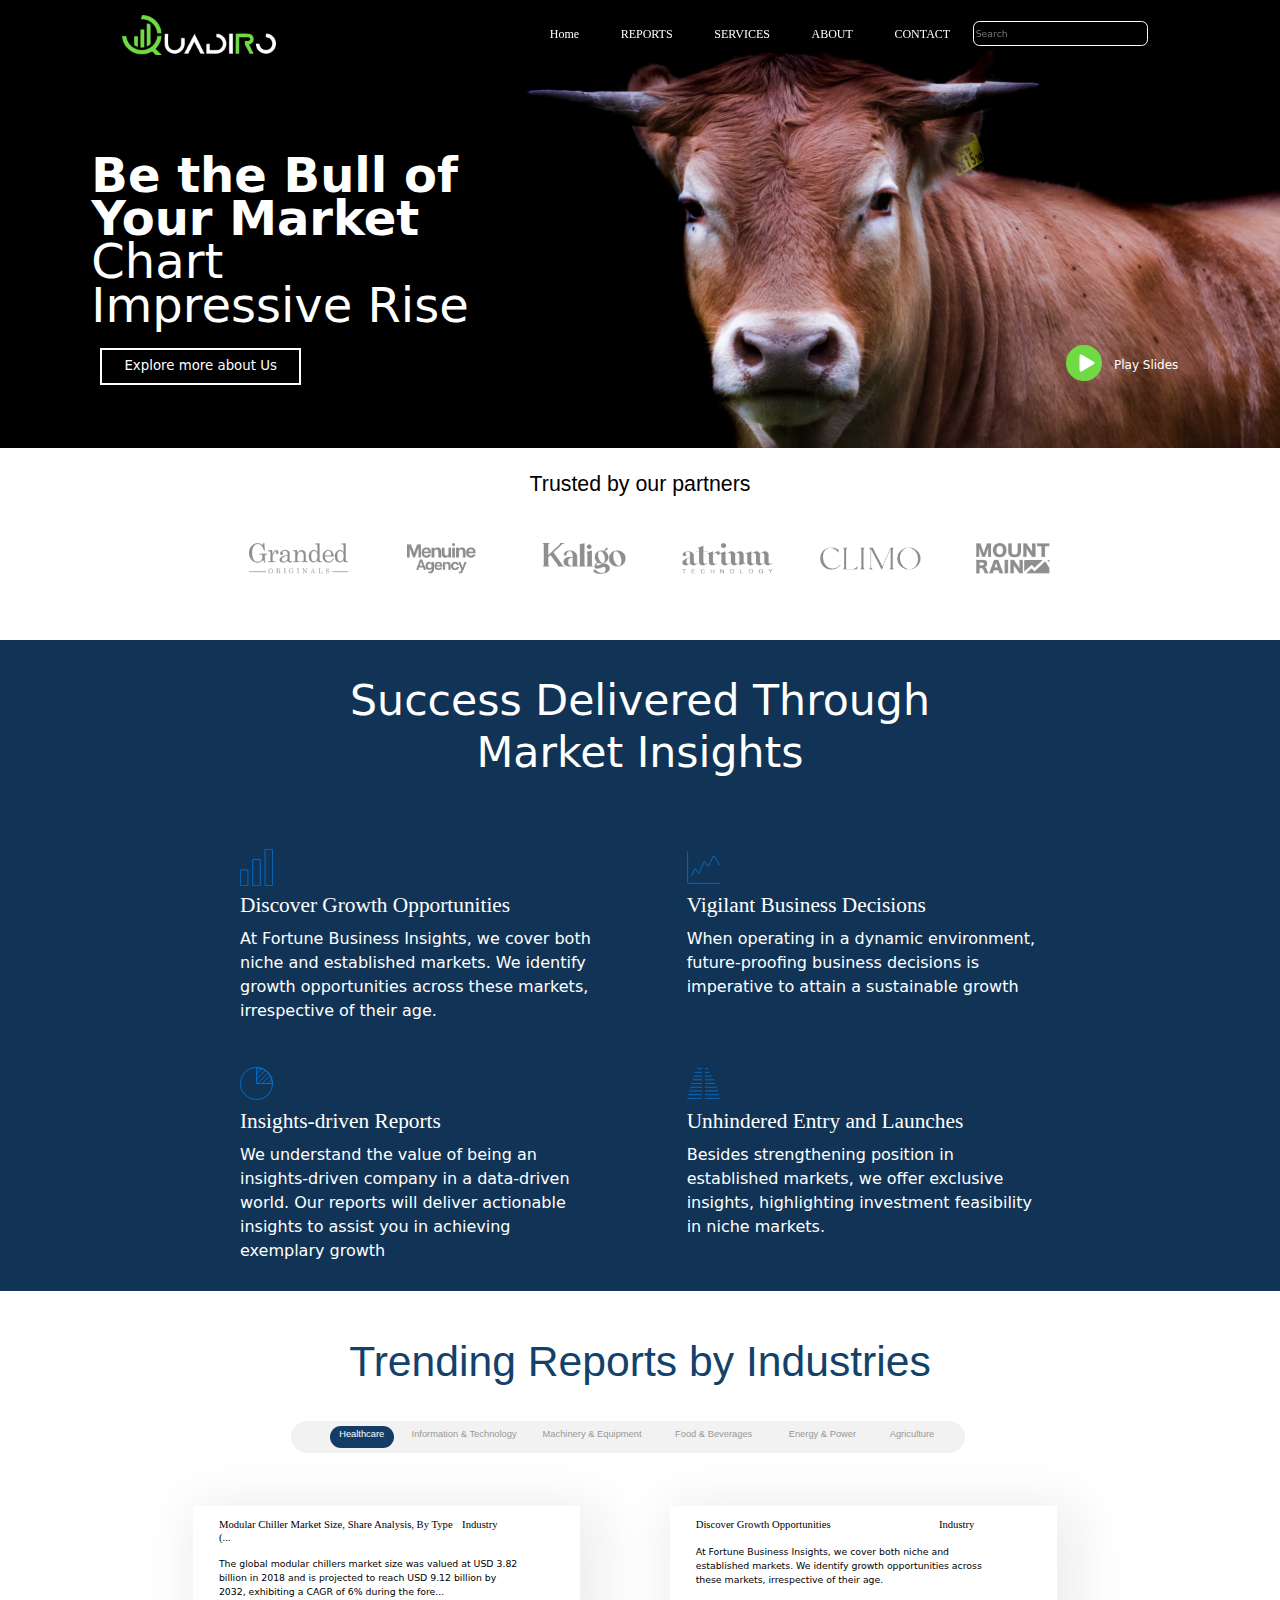
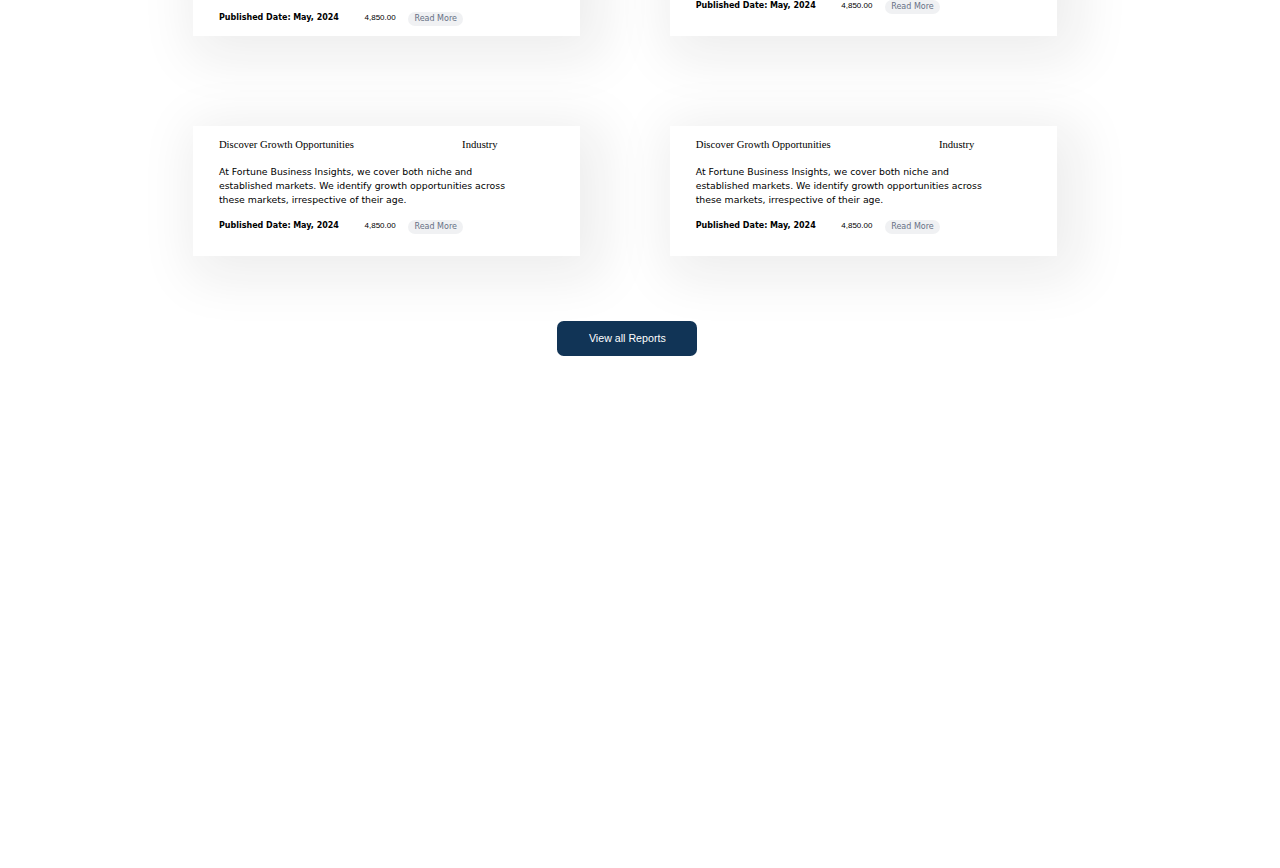
==== index.html @ 22efd499 "Add files via upload" ====
<!doctype html>
<html lang="en">
  <head>
    <meta charset="utf-8">
    <meta name="viewport" content="width=device-width, initial-scale=1">
    <title>Bootstrap demo</title>
    <link rel="stylesheet" href="./css/logo.css">
    <link rel="stylesheet" href="./css/Navigationbar.css">
    <link rel="stylesheet" href="./css/Button.css">
    <link rel="stylesheet" href="./css/Style.css">
    <link href="https://cdn.jsdelivr.net/npm/bootstrap@5.3.3/dist/css/bootstrap.min.css" rel="stylesheet" integrity="sha384-QWTKZyjpPEjISv5WaRU9OFeRpok6YctnYmDr5pNlyT2bRjXh0JMhjY6hW+ALEwIH" crossorigin="anonymous">

    <link href="https://cdn.jsdelivr.net/npm/bootstrap@5.3.3/dist/css/bootstrap.min.css" rel="stylesheet" integrity="sha384-QWTKZyjpPEjISv5WaRU9OFeRpok6YctnYmDr5pNlyT2bRjXh0JMhjY6hW+ALEwIH" crossorigin="anonymous">
  </head>
  <body >    
    <nav class="navbar navbar-expand-lg fixed-top ">
        <div class="container-fluid">
          <img src="./img/Quadiro1 1.png" alt="" class="brand">
          <button style="z-index: 100; color: white;"  class="navbar-toggler" type="button" data-bs-toggle="collapse" data-bs-target="#navbarSupportedContent" aria-controls="navbarSupportedContent" aria-expanded="false" aria-label="Toggle navigation">
            <svg xmlns="http://www.w3.org/2000/svg" width="30" height="30" fill="currentColor" class="bi bi-menu-button-wide-fill" viewBox="0 0 16 16">
              <path d="M1.5 0A1.5 1.5 0 0 0 0 1.5v2A1.5 1.5 0 0 0 1.5 5h13A1.5 1.5 0 0 0 16 3.5v-2A1.5 1.5 0 0 0 14.5 0zm1 2h3a.5.5 0 0 1 0 1h-3a.5.5 0 0 1 0-1m9.927.427A.25.25 0 0 1 12.604 2h.792a.25.25 0 0 1 .177.427l-.396.396a.25.25 0 0 1-.354 0zM0 8a2 2 0 0 1 2-2h12a2 2 0 0 1 2 2v5a2 2 0 0 1-2 2H2a2 2 0 0 1-2-2zm1 3v2a1 1 0 0 0 1 1h12a1 1 0 0 0 1-1v-2zm14-1V8a1 1 0 0 0-1-1H2a1 1 0 0 0-1 1v2zM2 8.5a.5.5 0 0 1 .5-.5h9a.5.5 0 0 1 0 1h-9a.5.5 0 0 1-.5-.5m0 4a.5.5 0 0 1 .5-.5h6a.5.5 0 0 1 0 1h-6a.5.5 0 0 1-.5-.5"/>
            </svg>
          </button>
          <div class="collapse navbar-collapse" id="navbarSupportedContent">
            <ul class="navbar-nav me-auto mb-2 mb-lg-0 text-menu">
              <li class="nav-item">
                <a class="nav-link active" style="color: rgb(255, 255, 255);" aria-current="page" href="#">Home</a>
              </li>
              <li class="nav-item">
                <a class="nav-link" style="color: rgb(255, 255, 255);" href="#">REPORTS</a>
              </li>
              
              <li class="nav-item dropdown">
                <a class="nav-link" style="color: rgb(255, 255, 255);" href="#">
                    SERVICES
                </a>

              </li>
                
              <li class="nav-item dropdown">
                <a class="nav-link" style="color: rgb(255, 255, 255);" href="#">
                    ABOUT
                </a>

              </li>
              <li class="nav-item dropdown">
                <a class="nav-link" style="color: rgb(255, 255, 255);" href="#">
                    CONTACT
                </a>

              </li>
            </ul>
            <form class="d-flex" role="search">
              <input class="serch"  type="search" placeholder="Search" aria-label="Search">
              <!-- <button class="btn btn-outline-success" type="submit">Search</button> -->
            </form>
          </div>
        </div>
      </nav>
<!-- ************************************************************************************************** -->
<div class="content">
    <div class="box-header-right">
        <div class="header-text-section">
            <b class="Bull"> Be the Bull of Your Market </b>
            Chart Impressive Rise
        </div>
        <button class="Explore">Explore more about Us</button>
    </div>
    <div class="box-header-center"></div>
    <div class="box-header-left">

        <div class="play-butt">
            <button id="video-click">
                <svg xmlns="http://www.w3.org/2000/svg" style="color: white;" width="30" height="30"
                    fill="currentColor" class="bi bi-play-fill" viewBox="0 0 16 16">
                    <path
                        d="m11.596 8.697-6.363 3.692c-.54.313-1.233-.066-1.233-.697V4.308c0-.63.692-1.01 1.233-.696l6.363 3.692a.802.802 0 0 1 0 1.393" />
                </svg>
            </button><a href="" class="Play">Play Slides</a>

        </div>
    </div>
</div>


    <!-- ************************************************************************* -->

    <div class="partners">
      <h2 id="Trusted"> Trusted by our partners</h2>

      <br>
      <div class="partners-logo">
          <div class="img-man"><img src="./img/logo1.png" class="img-log-brand" alt=""></div>
          <div class="img-man"><img src="./img/logo2.png" class="img-log-brand" alt=""></div>
          <div class="img-man"><img src="./img/logo3.png" class="img-log-brand" alt=""></div>
          <div class="img-man"><img src="./img/logo4.png" class="img-log-brand" alt=""></div>
          <div class="img-man"><img src="./img/logo5.png" class="img-log-brand" alt=""></div>
          <div class="img-man"><img src="./img/logo6.png" class="img-log-brand" alt=""></div>

      </div>
  </div>



    <!-- *************************************************************Success Delivered Through Market Insights****************************************** -->

    <div class="Insights-Delivered">
      <h1 class="textheader-Delivered">
          Success Delivered Through <br> Market Insights
      </h1>



      <div class="infogrid">
          <div>
              <img src="./img/Group_chart.svg" class="lo1" alt="">
              <h4 class="text-header-bio">Discover Growth Opportunities</h4>
              <p id="text-header-bio">
                  At Fortune Business Insights, we cover both niche and established markets. We identify growth
                  opportunities across these markets, irrespective of their age.
              </p>
          </div>
          <div>
              <div>
                  <img src="./img/Line Chart2.svg" class="lo1" alt="">
                  <h4 class="text-header-bio">Vigilant Business Decisions</h4>
                  <p id="text-header-bio">
                      When operating in a dynamic environment, future-proofing business decisions is imperative to
                      attain a sustainable growth</p>
              </div>
          </div>
          <div>
              <div>
                  <img src="./img/PieChart_22.svg" class="lo1" alt="">
                  <h4 class="text-header-bio">Insights-driven Reports</h4>
                  <p id="text-header-bio">
                      We understand the value of being an insights-driven company in a data-driven world. Our reports
                      will deliver actionable insights to assist you in achieving exemplary growth </p>
              </div>
          </div>
          <div>
              <div>
                  <img src="./img/Group33.svg" class="lo1" alt="">
                  <h4 class="text-header-bio">Unhindered Entry and Launches</h4>
                  <p id="text-header-bio">
                      Besides strengthening position in established markets, we offer exclusive insights, highlighting
                      investment feasibility in niche markets. </p>
              </div>
          </div>

      </div>
  </div>
  <!-- *************************************Trending Reports by Industries*********************************************************** -->
  
  <div class="Reports" >

      <div class="Reports-header">
        Trending Reports by Industries
      </div>

      <div class="Trending-Reports-option">
              <ul class="tr-re-ul">
                      <li class="tr-re-li"><div class="text-li">Healthcare</div></li>
                      <li class="tr-re-li"><div class="text-li1">Information & Technology</div></li>
                      <li class="tr-re-li"><div class="text-li3">Machinery & Equipment</div></li>
                      <li class="tr-re-li"><div class="text-li4">Food & Beverages</div></li>
                      <li class="tr-re-li"><div class="text-li5">Energy & Power</div></li>
                      <li class="tr-re-li"><div class="text-li6">Agriculture</div></li>
              </ul>
      </div>
 

    <!-- **************************************************************************************** -->
   
      <div class="Trending1">

        <!-- ************************************************* -->
          <div class="box-info-Trending">
            <div class="Trending">
              <div style="display: flex;">
                <h4 id="topic1">Discover Growth Opportunities</h4>
                <h4 id="Industry">Industry</h4>
              </div>
              <p id="text_bios">
                  At Fortune Business Insights, we cover both niche and established markets. We identify growth
                  opportunities across these markets, irrespective of their age.
              </p>
              <div style="color: black; display: flex;" class="text-doun">
                  <div class="Published">
                   <b> Published Date:</b > <b id="date"></b>
                  </div>
                  <div id="view">
                    4,850.00
                  </div>
                  <button class="redmore">Read More</button>
              </div>
              <div>
              </div>
              </div>
          </div>
          <!-- ***************************************************** -->
        
        <!-- ************************************************* -->
        <div class="box-info-Trending">
          <div class="Trending">
            <div style="display: flex;">
              <h4 id="topic1">Discover Growth Opportunities</h4>
              <h4 id="Industry">Industry</h4>
            </div>
            <p id="text_bios">
                At Fortune Business Insights, we cover both niche and established markets. We identify growth
                opportunities across these markets, irrespective of their age.
            </p>
            <div style="color: black; display: flex;" class="text-doun">
                <div class="Published">
                 <b> Published Date:</b > <b id="date2"></b>
                </div>
                <div id="view">
                  4,850.00
                </div>
                <button class="redmore">Read More</button>
            </div>
            <div>
            </div>
            </div>
        </div>
        <!-- ***************************************************** -->
     
        <!-- ************************************************* -->
        <div class="box-info-Trending">
          <div class="Trending">
            <div style="display: flex;">
              <h4 id="topic1">Discover Growth Opportunities</h4>
              <h4 id="Industry">Industry</h4>
            </div>
            <p id="text_bios">
                At Fortune Business Insights, we cover both niche and established markets. We identify growth
                opportunities across these markets, irrespective of their age.
            </p>
            <div style="color: black; display: flex;" class="text-doun">
                <div class="Published">
                 <b> Published Date:</b > <b id="date3"></b>
                </div>
                <div id="view">
                  4,850.00
                </div>
                <button class="redmore">Read More</button>
            </div>
            <div>
            </div>
            </div>
        </div>
        <!-- ***************************************************** -->
      
        <!-- ************************************************* -->
        <div class="box-info-Trending">
          <div class="Trending">
            <div style="display: flex;">
              <h4 id="topic1">Discover Growth Opportunities</h4>
              <h4 id="Industry">Industry</h4>
            </div>
            <p id="text_bios">
                At Fortune Business Insights, we cover both niche and established markets. We identify growth
                opportunities across these markets, irrespective of their age.
            </p>
            <div style="color: black; display: flex;" class="text-doun">
                <div class="Published">
                 <b> Published Date:</b > <b id="date4"></b>
                </div>
                <div id="view">
                  4,850.00
                </div>
                <button class="redmore">Read More</button>
            </div>
            <div>
            </div>
            </div>
        </div>

        <!-- ***************************************************** --> 
        <button id="view-reports" >View all Reports</button>    
  </div>

 
     <!-- *********************************************************************************************/ -->
  </div>
<!-- ***************************************************************************************** -->

<script src="./js/json.js"></script>
<script src="./js/Navbar.js"></script>
<script src="https://cdn.jsdelivr.net/npm/@popperjs/core@2.11.8/dist/umd/popper.min.js" integrity="sha384-I7E8VVD/ismYTF4hNIPjVp/Zjvgyol6VFvRkX/vR+Vc4jQkC+hVqc2pM8ODewa9r" crossorigin="anonymous"></script>
<script src="https://cdn.jsdelivr.net/npm/bootstrap@5.3.3/dist/js/bootstrap.min.js" integrity="sha384-0pUGZvbkm6XF6gxjEnlmuGrJXVbNuzT9qBBavbLwCsOGabYfZo0T0to5eqruptLy" crossorigin="anonymous"></script>
    <script src="https://cdn.jsdelivr.net/npm/bootstrap@5.3.3/dist/js/bootstrap.bundle.min.js" integrity="sha384-YvpcrYf0tY3lHB60NNkmXc5s9fDVZLESaAA55NDzOxhy9GkcIdslK1eN7N6jIeHz" crossorigin="anonymous"></script>
  </body>
</html>
---- css/logo.css ----
.brand {
    aspect-ratio: 3/2;
    width: 12.0313vw;
    height: 3.1250vw;
    position: absolute;
    left: 122px;
    top: 1.1458vw;
    object-fit: contain;
    /* mix-blend-mode: color-burn; */
    z-index: 100;
 }
---- css/Navigationbar.css ----
.navbar{
    /* background-color: red; */
    width: 100%;
    height: 5.2083vw;
    position: fixed;


    
}
.navbar.scrolled {
    background-color: #113456;
}

.text-menu{
    position: relative;
    /* left: 35vw; */
    left: 40.3854vw;
    display: grid;
}

.nav-item{
    margin: 1vw;
    position: relative;
    top: 0.0313vw;
    font-size: 0.9375vw;
  
}
.nav-item {
    font-family: 'Franklin Gothic Medium';
  
}
.serch{
    width: 13.6979vw;
    height:1.9792vw;
    background-color: transparent;
     color: white;
     border: 0.1vw solid;
    font-size: 0.7292vw;
    position: relative;
    right: 9.3750vw;
    border-radius: 0.5vw;
    display: grid;

    /* margin: vw; */
    /* background-color: transparent */
}


/* .form-control{
    background-color: ;
    font-size: 0.7292vw;
} */
---- css/Button.css ----
.Explore{
    width: 15.7292vw;
    height: 2.8646vw;
    position: absolute;
    font-size: 1.0417vw;
    border: 0.2vw solid;
    background-color: transparent;
    color: white;
    top: 27.1875vw;
    left: 7.8125vw;
}
.Explore:hover{
    background-color: white;
    color: black;
}


.play-butt{
    position: absolute;
    right: 7%;
    top: 26.9792vw;
    bottom: 6.042vw;
    display: flex;
}

#video-click{
    width: 2.813vw;
    height: 2.813vw;
    border: 0vw solid;
    background-color: #70DA44;
    border-radius: 100%;
}
.Play{
    width: 5.313vw;
    height: 2.0833vw;
    margin: 0.8vw;
    /* background-color: red; */
    text-align: center;
    text-decoration: none;
    color: white;
    font-size: 0.938vw;
}

#view-reports{
    width: 10.9375vw;
    height: 2.7604vw;
    font-size: 0.8333vw;
    border: 0vw solid;
    color: white;
    background-color: #113456;
    position: relative;
    left: 28.4375vw;
    bottom: 2vw;
    border-radius: 0.5208vw;
    font-family: 'Franklin Gothic Medium', 'Arial Narrow', Arial, sans-serif;
}
---- css/Style.css ----
@import url("./Navigationbar.css");


body {
    font-family: Arial, sans-serif;
    overflow-x: hidden;
}


        /* Content for demonstration */
        .content {
            display: flex;
            width: 100%;
            height: 35vw;
            /* background-color: black; */
            gap: 0px;
            
            /* background-size: auto; */
            padding: 1.3021vw;
            opacity: 0px;
            background-image: url("../img/closeup-of-a-bull-staring-into-the-camera-with-a-d-2023-11-27-05-26-00-utc\ 1.png");
            /* background-size: 100%; */
            background-size: 100% 35vw;
            /* background-position-y: 5%; */
            background-repeat: no-repeat;
        }

      
.box-header-right{
    background-color: transparent;
    /* background-color: red; */
    width: 110%;
    height: auto;
}
.box-header-center{
    background-color: transparent;
    width: 100%;
    height: auto;
}
.box-header-left{
    /* display: flex; */
    /* background-color: rgb(82, 23, 23); */
    background-color: transparent;
    width: 100%;
    height: auto;
}
div.header-text-section{
    font-size: 3.75vw;
    /* background-color: red; */
    width: 31.2500vw;
    height: 15vw;
    color: white;
    position: relative;
    top: 10.7292vw;
    left: 5.8333vw;
    line-height: 90%;
    text-align: left;
    /* bottom: 178px; */
}

.partners{
    /* background-color: rgb(255, 229, 142); */
    width: 100%;
    height: 15vw;
    
}

#Trusted{
    font-family: 'Franklin Gothic Medium', 'Arial Narrow', Arial, sans-serif;
    color: black;
    position: relative;
    /* left:700px; */
    width: 100%;
    /* background-color: red; */
    text-align: center;
    top: 1.8750vw;
    font-size: 1.6667vw;
}


.partners-logo {
    display: grid;
    grid-template-columns: repeat(auto-fill,
      minmax(10.4167vw, 1fr));
    grid-gap: 0.5208vw;
    /* background-color: red; */
    position: relative;
    top: 1.6667vw;
    left: 18.1042vw;
    
}

.partners-logo>div {
    font-size: 1.0417vw;
    padding: 1rem;
  /* position: relative; */
 

}

.img-log-brand{
    /* background-color: red; */
    width: 7.9167vw;
    height: 2.3917vw;
    aspect-ratio: 3/2;
    object-fit: contain;
  
}


/* *****************Insights-Delivered*******************************/ 

.Insights-Delivered{
    background-color: #113456;
    width: 100%;
    height: 50.8333vw;
}


.textheader-Delivered{
    color: white;
    /* background-color: red; */
    width: 100%;
    font-size: 3.3333vw;
    text-align: center;
    position: relative;
    top: 2.7604vw;
    /* left: 356px; */
}

.infogrid {
    display: grid;
    /* grid-template-columns: repeat(2,1fr); */
    grid-template-columns: auto  auto;
    /* gap: 1; */
    width: 2.6042vw;
    grid-gap: 1.0417vw;
    margin: 9.3750vw;
    position: relative;
    bottom: 1.0417vw;
    left: 9.3750vw;
    text-align: left;
    /* background-color: red; */
    
}

.infogrid>div {
    font-size: 1.0417vw;
    /* padding: 15rem; */
    width: 33.8542vw;
    height: 15.8333vw;
    color: rgb(255, 255, 255);
    /* text-align: center; */
    /* background: red; */
}
.lo1{
    position: relative;
    left: 0;
    width: 2.6042vw;
    height: 2.9167vw;
    aspect-ratio: 3/2;
    object-fit: contain;
}

.text-header-bio{

    margin-top: 0.5208vw;
     font-family: Arial black; 
     font-size: 1.6667vw;
}
#text-header-bio{
    /* background-color: red; */
    width: 28.1250vw;
    font-size: 1.25vw;
}

.Reports{
    /* background-color: #70DA44; */
    width: 100%;
    height: 91.9792vw;
}
.Reports-header{
    /* background-color: red; */
    position: relative;
    top: 2.9688vw;
    /* font-family: Arial black; */
    font-family: 'Franklin Gothic Medium', 'Arial Narrow', Arial, sans-serif;
    width: 100%;
    height: 4.9479vw;
    font-size: 3.3333vw;
    text-align: center;
    color: #13416A;
}



.Trending-Reports-option{
    background-color: #F2F2F2;
    width: 52.6042vw;
    height: 2.5vw;
    position: relative;
    left: 22.7604vw;
    top: 5.2083vw;
    border-radius: 16px;
}

.tr-re-ul{
    display: flex;
    /* margin: 0.1vw; */
}
.tr-re-li{
    display: flex;
    margin: 0.5vw;
    /* width: 5vw; */
    position: relative;
    top: 0.2vw;
    /* right: 1vw; */
   
    color: white;
}



/* *********************** */
.text-li{
    /* background-color: red; */
    /* padding: 0vw; */
    /* width: 9vw; */
    background-color: #153C66;
    padding: 0.2vw;
    width: 5vw;
    position: relative;
    bottom: 0.3vw;
    font-size: 0.7292vw;
    border-radius: 1vw;
    height: 1.7188vw;
    font-family: 'Franklin Gothic Medium', 'Arial Narrow', Arial, sans-serif ;
    text-align: center;
    cursor: pointer;
   
    /* margin: 0.1vw; */
}
.text-li1{
    /* background-color: red; */
    /* padding: 0vw; */
    /* width: 9vw; */
    /* background-color: #153C66; */
    padding: 0.2vw;
    width: 9vw;
    position: relative;
    bottom: 0.3vw;
    border-radius: 1vw;
    height: 1.7188vw;
    text-align: center;
    cursor: pointer;
    color: #9A9898;
    /* margin: 0.1vw; */
    font-size: 0.7292vw;
    font-family: 'Franklin Gothic Medium', 'Arial Narrow', Arial, sans-serif ;
}

.text-li1:hover{
    background-color: #153C66;
    color: white;
}

.text-li2:hover{
    background-color: #153C66;
    color: white;
}
.text-li3:hover{
    background-color: #153C66;
    color: white;
}
.text-li4:hover{
    background-color: #153C66;
    color: white;
}

.text-li5:hover{
    background-color: #153C66;
    color: white;
}

.text-li6:hover{
    background-color: #153C66;
    color: white;
}


.text-li2{
    /* background-color: red; */
    /* padding: 0vw; */
    /* width: 9vw; */
    /* background-color: blue; */
    padding: 0.2vw;
    width: 9vw;
    position: relative;
    bottom: 0.3vw;
    border-radius: 1vw;
    height: 1.7188vw;
    text-align: center;
    cursor: pointer;
    /* margin: 0.1vw; */
    color: #9A9898;
    font-size: 0.7292vw;
    font-family: 'Franklin Gothic Medium', 'Arial Narrow', Arial, sans-serif ;
}
.text-li3{
    /* background-color: red; */
    /* padding: 0vw; */
    /* width: 9vw; */
    /* background-color: blue; */
    padding: 0.2vw;
    width: 9vw;
    position: relative;
    bottom: 0.3vw;
    border-radius: 1vw;
    height: 1.7188vw;
    text-align: center;
    cursor: pointer;
    /* margin: 0.1vw; */
    font-size: 0.7292vw;
    font-family: 'Franklin Gothic Medium', 'Arial Narrow', Arial, sans-serif ;
    color: #9A9898;
}
.text-li4{
    /* background-color: red; */
    /* padding: 0vw; */
    /* width: 9vw; */
    /* background-color: blue; */
    padding: 0.2vw;
    width: 8vw;
    position: relative;
    bottom: 0.3vw;
    border-radius: 1vw;
    height: 1.7188vw;
    text-align: center;
    cursor: pointer;
    /* margin: 0.1vw; */
    color: #9A9898;
    font-size: 0.7292vw;
    font-family: 'Franklin Gothic Medium', 'Arial Narrow', Arial, sans-serif ;
}
.text-li5{
    /* background-color: red; */
    /* padding: 0vw; */
    /* width: 9vw; */
    /* background-color: blue; */
    padding: 0.2vw;
    width: 7vw;
    position: relative;
    bottom: 0.3vw;
    border-radius: 1vw;
    height: 1.7188vw;
    text-align: center;
    cursor: pointer;
    /* margin: 0.1vw; */
    color: #9A9898;
    font-size: 0.7292vw;
    font-family: 'Franklin Gothic Medium', 'Arial Narrow', Arial, sans-serif ;
}
.text-li6{
    /* background-color: red; */
    /* padding: 0vw; */
    /* width: 9vw; */
    /* background-color: blue; */
    padding: 0.2vw;
    width: 5vw;
    position: relative;
    bottom: 0.3vw;
    border-radius: 1vw;
    height: 1.7188vw;
    text-align: center;
    color: #9A9898;
    cursor: pointer;
    font-size: 0.7292vw;
    /* margin: 0.1vw; */
    font-family: 'Franklin Gothic Medium', 'Arial Narrow', Arial, sans-serif ;
}


/* ************************************************************************************** */

#topic1{
    color: black;
    font-size: 0.8333vw;
    /* background-color: blue; */
    width: 19vw;
    font-family: Arial black;
}
#Industry{
    color: black;
    font-size: 0.8333vw;
    font-family: Arial black;
}

#text_bios{
    color: black;
    width: 23.7500vw;
    height:3.4375vw;
    font-size: 0.7292vw;
    position: relative;
    top: 0.4vw;
}
#view ,.Published{
    font-size: 0.6250vw;
}

#view{
    position: relative;
    font-family: 'Franklin Gothic Medium', 'Arial Narrow', Arial, sans-serif;
    left: 2vw;
}
.redmore{
    font-size: 0.6250vw;
    color: #667085;
    background-color: #F0F1F3;
    border: 0vw solid;
    border-radius: 0.7813vw;
    position: relative;
    left: 3vw;
}
.box-info-Trending{
    background-color: #FFFFFF;
    /* background-color: red; */
    width: 30.2083vw;
    height: 10.1563vw;
    /* width: 5vw; */
    box-shadow: 10px 10px 50px 12px #19191914;
}


.Trending1 {
    display: grid;
    /* grid-template-columns: repeat(2,1fr); */
    grid-template-columns: auto auto;
    /* gap: 1; */
    width: 2.6042vw;
    grid-gap: 7.0417vw;
    margin: 9.3750vw;
    position: relative;
    bottom: 1.0417vw;
    top: 0vw;
    left: 5.7292vw;
    text-align: left;
    /* background-color: red; */
    
}
.Trending{
    margin: 1vw;
    position: relative;
    left: 1vw;
}



   /* *************************************************************** */
@media only screen and (max-width: 980px) {

    .Bull{
        color: rgb(47, 210, 47);
    }
    .navbar{
        background-color: transparent;
        width: 100%;
        height:20.2083vw;
        position: fixed;
    
    }
    
        /* Content for demonstration */
        .content {
            display: flex;
            width: 100%;
            height: 120vw;
            background-color: black;
            gap: 0px;
            
            /* background-size: auto; */
            padding: 1.3021vw;
            opacity: 0px;
            background-image: none;
            /* background-size: 100%; */
            background-size: 100% 35vw;
            /* background-position-y: 5%; */
            background-repeat: no-repeat;
        }
        .navbar-toggler{
            position: relative;
            left: 75vw;
            top: 1vw;
            background-color: wheat;
            color: wheat;
            
        }
        




        .play-butt{
            position: absolute;
            right: 6vw;
            top: 78.9792vw;
            bottom: 6.042vw;
            display: flex;
        }
        
        #video-click{
            width: 8.813vw;
            height: 8.813vw;
            border: 0vw solid;
            background-color: #70DA44;
            border-radius: 100%;
        }
        .Play{
            width: 20.313vw;
            height: 2.0833vw;
            margin: 0.8vw;
            /* background-color: red; */
            text-align: center;
            text-decoration: none;
            color: white;
            font-size: 3.938vw;
        }


 .brand {
    aspect-ratio: 3/2;
    width: 60.0313vw;
    height: 10.1250vw;
    position: absolute;
    left: 3vw;
    top: 3.1458vw;
    object-fit: contain;
    /* mix-blend-mode: color-burn; */
    z-index: 100;
   }

   


   .Explore{
    width: 50.7292vw;
    height: 10.8646vw;
    position: absolute;
    font-size: 4.0417vw;
    border: 0.2vw solid;
    background-color: transparent;
    color: white;
    top: 78.1875vw;
    left: 10.8125vw;
}
.Explore:hover{
    background-color: white;
    color: black;
}


   .box-header-right{
    background-color: transparent;
    /* background-color: red; */
    width: 110%;
    height: auto;
}
.box-header-center{
    background-color: transparent;
    width: 100%;
    height: auto;
}
.box-header-left{
    /* display: flex; */
    /* background-color: rgb(82, 23, 23); */
    background-color: transparent;
    width: 100%;
    height: auto;
}
div.header-text-section{
    font-size: 8.75vw;
    /* background-color: red; */
    width: 80.2500vw;
    height: 15vw;
    color: white;
    position: relative;
    top: 40.7292vw;
    left: 8.8333vw;
    line-height: 90%;
    text-align: left;
    /* bottom: 178px; */
}

.partners{
    /* background-color: rgb(255, 229, 142); */
    width: 100%;
    height: 100vw;
    
}

#Trusted{
    font-family: 'Franklin Gothic Medium', 'Arial Narrow', Arial, sans-serif;
    color: black;
    position: relative;
    /* left:700px; */
    width: 100%;
    /* background-color: red; */
    text-align: center;
    top: 1.8750vw;
    font-size: 7.6667vw;
}


.partners-logo {
    display: grid;
    width: 2vw;
    grid-template-columns: auto auto;
    grid-gap: 10.5208vw;
    /* background-color: red; */
    position: relative;
    top: 1.6667vw;
    left: 0.2vw;
    
}

.partners-logo>div {
    font-size: 1.0417vw;
    padding: 1rem;
  /* position: relative; */
 

}

.img-log-brand{
    /* background-color: red; */
    width: 45vw;
    height: 9.3917vw;
    aspect-ratio: 3/2;
    object-fit: contain;
  
}
.img-man{
    /* background-color: red; */
    width: 40vw;
}

/* *****************Insights-Delivered*******************************/ 

.Insights-Delivered{
    background-color: #113456;
    width: 100%;
    height: 220vw;
}


.textheader-Delivered{
    color: white;
    /* background-color: red; */
    width: 100%;
    font-size: 7.3333vw;
    text-align: center;
    position: relative;
    top: 5.7604vw;
    /* left: 356px; */
}

.infogrid {
    display: grid;
    /* grid-template-columns: repeat(2,1fr); */
    grid-template-columns: auto ;
    /* gap: 1; */
    width: 2.6042vw;
    grid-gap: 29.0417vw;
    margin: 9.3750vw;
    position: relative;
    bottom: 1.0417vw;
    top: 9vw;
    left: -5vw;
    text-align: left;
    /* background-color: red; */
    
}

.infogrid>div {
    font-size: 1.0417vw;
    /* padding: 15rem; */
    width: 33.8542vw;
    height: 15.8333vw;
    color: rgb(255, 255, 255);
    /* text-align: center; */
    /* background: red; */
}
.lo1{
    position: relative;
    left: 0;
    width: 10.6042vw;
    height: 10.9167vw;
    aspect-ratio: 3/2;
    object-fit: contain;
}

.text-header-bio{

    margin-top: 0.5208vw;
     font-family: Arial black; 
     font-size: 4.6667vw;
     /* background-color: red; */
     width: 90vw;
}
#text-header-bio{
    /* background-color: red; */
    width:90vw;
    font-size: 3.25vw;
}


/* ***************************************************************************************************** */

.Reports{
    /* background-color: #70DA44; */
    width: 100%;
    height: 91.9792vw;
}
.Reports-header{
    /* background-color: red; */
    position: relative;
    top: 57px;
    /* font-family: Arial black; */
    font-family: 'Franklin Gothic Medium', 'Arial Narrow', Arial, sans-serif;
    width: 100%;
    height: 95px;
    font-size: 8.3333vw;
    text-align: center;
    color: #13416A;
}



.Trending-Reports-option{
    background-color: #F2F2F2;
    width: 90vw;
    height: 31vw;
    position: relative;
    left: 5.7604vw;
    top: 20.2083vw;
    border-radius: 16px;
}

.tr-re-ul{
    display: flex;
    /* margin: 0.1vw; */
    display: grid;
    width: 2vw;
    grid-template-columns: auto auto auto ;
    grid-gap: 6.5208vw;
}
.tr-re-li{
    display: flex;
    margin: 0.5vw;
    /* width: 5vw; */
    position: relative;
    top: 0.2vw;
    right: 1vw;
    /* right: 1vw; */
   
    color: white;
    
}




/* *********************** */
.text-li{
    /* background-color: red; */
    /* padding: 0vw; */
    /* width: 9vw; */
    background-color: #153C66;
    padding: 0.2vw;
    width: 15vw;
    position: relative;
    /* bottom: 0vw; */
    top: 1.5vw;
    font-size: 2.7292vw;
    border-radius: 1vw;
    height: 7.7188vw;
    font-family: 'Franklin Gothic Medium', 'Arial Narrow', Arial, sans-serif ;
    text-align: center;
    cursor: pointer;
    
   
    /* margin: 0.1vw; */
}
.text-li1{
    /* background-color: red; */
    /* padding: 0vw; */
    /* width: 9vw; */
    /* background-color: #153C66; */
    padding: 0.2vw;
    width: 20vw;
    position: relative;
    top: 1.5vw;
    border-radius: 1vw;
    height: 7.7188vw;
    text-align: center;
    cursor: pointer;
    color: #9A9898;
    /* margin: 0.1vw; */
    font-size: 2.7292vw;
    font-family: 'Franklin Gothic Medium', 'Arial Narrow', Arial, sans-serif ;

    
}

.text-li1:hover{
    background-color: #153C66;
    color: white;
}

.text-li2:hover{
    background-color: #153C66;
    color: white;
}
.text-li3:hover{
    background-color: #153C66;
    color: white;
}
.text-li4:hover{
    background-color: #153C66;
    color: white;
}

.text-li5:hover{
    background-color: #153C66;
    color: white;
}

.text-li6:hover{
    background-color: #153C66;
    color: white;
}


.text-li2{
    /* background-color: red; */
    /* padding: 0vw; */
    /* width: 9vw; */
    /* background-color: blue; */
    padding: 0.2vw;
    width: 9vw;
    position: relative;
    bottom: 0.3vw;
    border-radius: 1vw;
    height: 1.7188vw;
    text-align: center;
    cursor: pointer;
    color: #9A9898;
    font-size: 2.7292vw;
    background-color: red;
    font-family: 'Franklin Gothic Medium', 'Arial Narrow', Arial, sans-serif ;
    
    
}
.text-li3{
    /* background-color: red; */
    /* padding: 0vw; */
    /* width: 9vw; */
    /* background-color: blue; */
    padding: 0.2vw;
    width: 20vw;
    position: relative;
    top: 1.5vw;
    border-radius: 1vw;
    height: 7.7188vw;
    text-align: center;
    cursor: pointer;
    /* margin: 0.1vw; */
    font-size: 2.7292vw;
    font-family: 'Franklin Gothic Medium', 'Arial Narrow', Arial, sans-serif ;
    color: #9A9898;
}
.text-li4{
    /* background-color: red; */
    /* padding: 0vw; */
    /* width: 9vw; */
    /* background-color: blue; */
    padding: 0.2vw;
    width: 20vw;
    position: relative;
    top: 1.5vw;
    border-radius: 1vw;
    height: 7.7188vw;
    text-align: center;
    cursor: pointer;
    /* margin: 0.1vw; */
    color: #9A9898;
    font-size: 2.7292vw;
    font-family: 'Franklin Gothic Medium', 'Arial Narrow', Arial, sans-serif ;
}
.text-li5{
    /* background-color: red; */
    /* padding: 0vw; */
    /* width: 9vw; */
    /* background-color: blue; */
    padding: 0.2vw;
    width: 20vw;
    position: relative;
    top: 1.5vw;
    border-radius: 1vw;
    height: 7.7188vw;
    text-align: center;
    cursor: pointer;
    /* margin: 0.1vw; */
    color: #9A9898;
    font-size: 2.7292vw;
    font-family: 'Franklin Gothic Medium', 'Arial Narrow', Arial, sans-serif ;
}
.text-li6{
    /* background-color: red; */
    /* padding: 0vw; */
    /* width: 9vw; */
    /* background-color: blue; */
    padding: 0.2vw;
    width: 20vw;
    position: relative;
    top: 1.5vw;
    border-radius: 1vw;
    height: 7.7188vw;
    text-align: center;
    cursor: pointer;
    color: #9A9898;
    cursor: pointer;
    font-size: 2.7292vw;
    /* margin: 0.1vw; */
    font-family: 'Franklin Gothic Medium', 'Arial Narrow', Arial, sans-serif ;
}

   /* *************************************************************** */

   
#topic1{
    color: black;
    font-size: 3.8333vw;
    /* background-color: blue; */
    width: 39vw;

    font-family: Arial black;
}
#Industry{
    color: black;
    font-size: 2.8333vw;
    font-family: Arial black;
}

#text_bios{
    color: black;
    width: 60.7500vw;
    /* background-color: #113456; */
    height:3.4375vw;
    font-size: 2.7292vw;
    position: relative;
    top: 0.2vw;
}
#view ,.Published{
    font-size: 2.6250vw;
}
.text-doun{
    position: relative;
    top: 15vw;
}
#view{
    position: relative;
    font-family: 'Franklin Gothic Medium', 'Arial Narrow', Arial, sans-serif;
    left: 2vw;
}
.redmore{
    font-size: 2.6250vw;
    color: #667085;
    background-color: #F0F1F3;
    border: 0vw solid;
    border-radius: 0.7813vw;
    position: relative;
    left: 3vw;
}


/* *************************************** */
.box-info-Trending{
    /* background-color: #FFFFFF; */
    /* background-color: red; */
    width: 70.2083vw;
    height: 55.1563vw;
    /* width: 5vw; */
    box-shadow: 10px 10px 50px 12px #19191914;
}
/* **************************** */


.Trending1 {
    display: grid;
    /* grid-template-columns: repeat(2,1fr); */
    grid-template-columns: auto ;
    /* gap: 1; */
    width: 2.6042vw;
    grid-gap: 7.0417vw;
    margin: 9.3750vw;
    position: relative;
    bottom: 1.0417vw;
    top: 20vw;
    left: 5.7292vw;
    text-align: left;
    /* background-color: red; */
    
}
.Trending{
    margin: 5vw;
    position: relative;
    left: 1vw;
}

/* *******************butt***************** */

#view-reports{
    width: 25.9375vw;
    height: 5.7604vw;
    font-size: 2.8333vw;
    border: 0vw solid;
    color: white;
    background-color: #113456;
    position: relative;
    left: 22.4375vw;
    bottom: 2vw;
    border-radius: 0.5208vw;
    font-family: 'Franklin Gothic Medium', 'Arial Narrow', Arial, sans-serif;
}

}
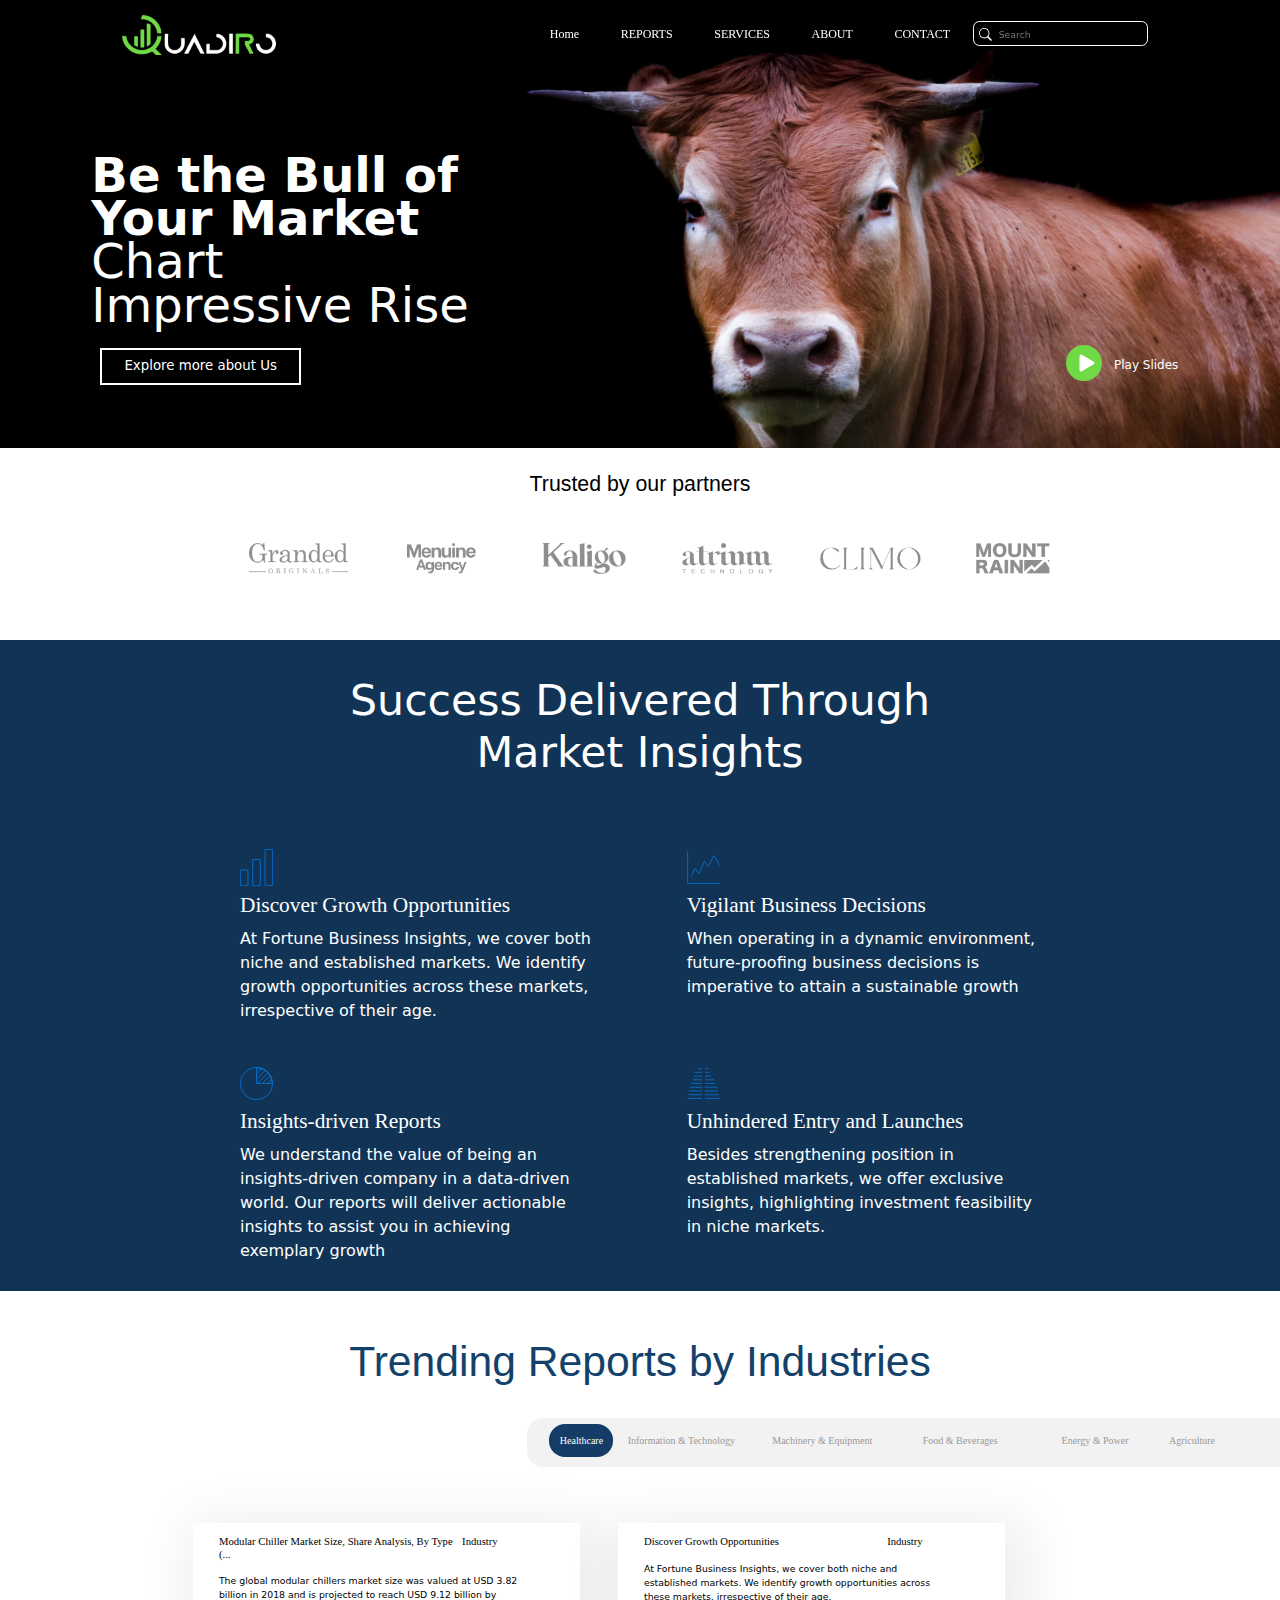
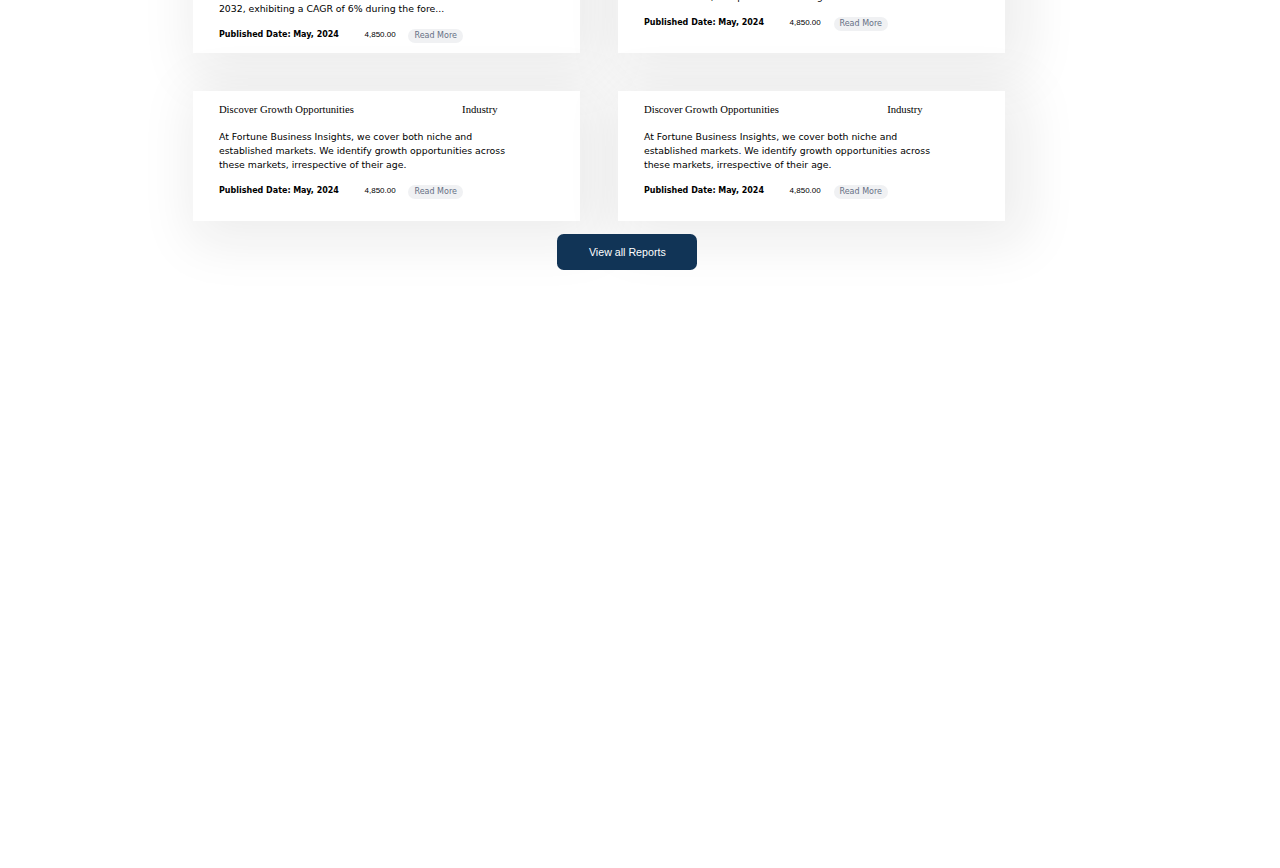
==== commit 95d001e5: "Add files via upload" ====
--- a/index.html
+++ b/index.html
@@ -1,295 +1,922 @@
 <!doctype html>
 <html lang="en">
-  <head>
-    <meta charset="utf-8">
-    <meta name="viewport" content="width=device-width, initial-scale=1">
-    <title>Bootstrap demo</title>
-    <link rel="stylesheet" href="./css/logo.css">
-    <link rel="stylesheet" href="./css/Navigationbar.css">
-    <link rel="stylesheet" href="./css/Button.css">
-    <link rel="stylesheet" href="./css/Style.css">
-    <link href="https://cdn.jsdelivr.net/npm/bootstrap@5.3.3/dist/css/bootstrap.min.css" rel="stylesheet" integrity="sha384-QWTKZyjpPEjISv5WaRU9OFeRpok6YctnYmDr5pNlyT2bRjXh0JMhjY6hW+ALEwIH" crossorigin="anonymous">
-
-    <link href="https://cdn.jsdelivr.net/npm/bootstrap@5.3.3/dist/css/bootstrap.min.css" rel="stylesheet" integrity="sha384-QWTKZyjpPEjISv5WaRU9OFeRpok6YctnYmDr5pNlyT2bRjXh0JMhjY6hW+ALEwIH" crossorigin="anonymous">
-  </head>
-  <body >    
-    <nav class="navbar navbar-expand-lg fixed-top ">
-        <div class="container-fluid">
-          <img src="./img/Quadiro1 1.png" alt="" class="brand">
-          <button style="z-index: 100; color: white;"  class="navbar-toggler" type="button" data-bs-toggle="collapse" data-bs-target="#navbarSupportedContent" aria-controls="navbarSupportedContent" aria-expanded="false" aria-label="Toggle navigation">
-            <svg xmlns="http://www.w3.org/2000/svg" width="30" height="30" fill="currentColor" class="bi bi-menu-button-wide-fill" viewBox="0 0 16 16">
-              <path d="M1.5 0A1.5 1.5 0 0 0 0 1.5v2A1.5 1.5 0 0 0 1.5 5h13A1.5 1.5 0 0 0 16 3.5v-2A1.5 1.5 0 0 0 14.5 0zm1 2h3a.5.5 0 0 1 0 1h-3a.5.5 0 0 1 0-1m9.927.427A.25.25 0 0 1 12.604 2h.792a.25.25 0 0 1 .177.427l-.396.396a.25.25 0 0 1-.354 0zM0 8a2 2 0 0 1 2-2h12a2 2 0 0 1 2 2v5a2 2 0 0 1-2 2H2a2 2 0 0 1-2-2zm1 3v2a1 1 0 0 0 1 1h12a1 1 0 0 0 1-1v-2zm14-1V8a1 1 0 0 0-1-1H2a1 1 0 0 0-1 1v2zM2 8.5a.5.5 0 0 1 .5-.5h9a.5.5 0 0 1 0 1h-9a.5.5 0 0 1-.5-.5m0 4a.5.5 0 0 1 .5-.5h6a.5.5 0 0 1 0 1h-6a.5.5 0 0 1-.5-.5"/>
-            </svg>
-          </button>
-          <div class="collapse navbar-collapse" id="navbarSupportedContent">
-            <ul class="navbar-nav me-auto mb-2 mb-lg-0 text-menu">
-              <li class="nav-item">
-                <a class="nav-link active" style="color: rgb(255, 255, 255);" aria-current="page" href="#">Home</a>
-              </li>
-              <li class="nav-item">
-                <a class="nav-link" style="color: rgb(255, 255, 255);" href="#">REPORTS</a>
-              </li>
-              
-              <li class="nav-item dropdown">
-                <a class="nav-link" style="color: rgb(255, 255, 255);" href="#">
-                    SERVICES
-                </a>
-
-              </li>
-                
-              <li class="nav-item dropdown">
-                <a class="nav-link" style="color: rgb(255, 255, 255);" href="#">
-                    ABOUT
-                </a>
-
-              </li>
-              <li class="nav-item dropdown">
-                <a class="nav-link" style="color: rgb(255, 255, 255);" href="#">
-                    CONTACT
-                </a>
-
-              </li>
-            </ul>
-            <form class="d-flex" role="search">
-              <input class="serch"  type="search" placeholder="Search" aria-label="Search">
-              <!-- <button class="btn btn-outline-success" type="submit">Search</button> -->
-            </form>
-          </div>
-        </div>
-      </nav>
-<!-- ************************************************************************************************** -->
-<div class="content">
+
+<head>
+  <meta charset="utf-8">
+  <meta name="viewport" content="width=device-width, initial-scale=1">
+  <title>Bootstrap demo</title>
+  <link rel="stylesheet" href="./css/logo.css">
+  <link rel="stylesheet" href="./css/Navigationbar.css">
+  <link rel="stylesheet" href="./css/Button.css">
+  <link rel="stylesheet" href="./css/Style.css">
+  <link href="https://cdn.jsdelivr.net/npm/bootstrap@5.3.3/dist/css/bootstrap.min.css" rel="stylesheet"
+    integrity="sha384-QWTKZyjpPEjISv5WaRU9OFeRpok6YctnYmDr5pNlyT2bRjXh0JMhjY6hW+ALEwIH" crossorigin="anonymous">
+
+  <link href="https://cdn.jsdelivr.net/npm/bootstrap@5.3.3/dist/css/bootstrap.min.css" rel="stylesheet"
+    integrity="sha384-QWTKZyjpPEjISv5WaRU9OFeRpok6YctnYmDr5pNlyT2bRjXh0JMhjY6hW+ALEwIH" crossorigin="anonymous">
+</head>
+
+<body>
+  <nav class="navbar navbar-expand-lg fixed-top ">
+    <div class="container-fluid">
+      <img src="./img/Quadiro1 1.png" alt="" class="brand">
+      <button style="z-index: 100; color: white;" class="navbar-toggler" type="button" data-bs-toggle="collapse"
+        data-bs-target="#navbarSupportedContent" aria-controls="navbarSupportedContent" aria-expanded="false"
+        aria-label="Toggle navigation">
+        <svg xmlns="http://www.w3.org/2000/svg" width="30" height="30" fill="currentColor"
+          class="bi bi-menu-button-wide-fill" viewBox="0 0 16 16">
+          <path
+            d="M1.5 0A1.5 1.5 0 0 0 0 1.5v2A1.5 1.5 0 0 0 1.5 5h13A1.5 1.5 0 0 0 16 3.5v-2A1.5 1.5 0 0 0 14.5 0zm1 2h3a.5.5 0 0 1 0 1h-3a.5.5 0 0 1 0-1m9.927.427A.25.25 0 0 1 12.604 2h.792a.25.25 0 0 1 .177.427l-.396.396a.25.25 0 0 1-.354 0zM0 8a2 2 0 0 1 2-2h12a2 2 0 0 1 2 2v5a2 2 0 0 1-2 2H2a2 2 0 0 1-2-2zm1 3v2a1 1 0 0 0 1 1h12a1 1 0 0 0 1-1v-2zm14-1V8a1 1 0 0 0-1-1H2a1 1 0 0 0-1 1v2zM2 8.5a.5.5 0 0 1 .5-.5h9a.5.5 0 0 1 0 1h-9a.5.5 0 0 1-.5-.5m0 4a.5.5 0 0 1 .5-.5h6a.5.5 0 0 1 0 1h-6a.5.5 0 0 1-.5-.5" />
+        </svg>
+      </button>
+      <div class="collapse navbar-collapse" id="navbarSupportedContent">
+        <ul class="navbar-nav me-auto mb-2 mb-lg-0 text-menu">
+          <li class="nav-item">
+            <a class="nav-link active" style="color: rgb(255, 255, 255);" aria-current="page" href="#">Home</a>
+          </li>
+          <li class="nav-item">
+            <a class="nav-link" style="color: rgb(255, 255, 255);" href="#">REPORTS</a>
+          </li>
+
+          <li class="nav-item dropdown">
+            <a class="nav-link" style="color: rgb(255, 255, 255);" href="#">
+              SERVICES
+            </a>
+
+          </li>
+
+          <li class="nav-item dropdown">
+            <a class="nav-link" style="color: rgb(255, 255, 255);" href="#">
+              ABOUT
+            </a>
+
+          </li>
+          <li class="nav-item dropdown">
+            <a class="nav-link" style="color: rgb(255, 255, 255);" href="#">
+              CONTACT
+            </a>
+
+          </li>
+        </ul>
+      </ul>
+      <form class="d-flex" role="search">
+        <div class="serch-box">
+          <div class="search-icon"><svg xmlns="http://www.w3.org/2000/svg" style="width: 1vw; "  fill="currentColor" class="bi bi-search" viewBox="0 0 16 16">
+            <path d="M11.742 10.344a6.5 6.5 0 1 0-1.397 1.398h-.001q.044.06.098.115l3.85 3.85a1 1 0 0 0 1.415-1.414l-3.85-3.85a1 1 0 0 0-.115-.1zM12 6.5a5.5 5.5 0 1 1-11 0 5.5 5.5 0 0 1 11 0"/>
+          </svg></div>
+        <input class="serch" type="search" placeholder="Search" aria-label="Search">
+        <!-- <button class="btn btn-outline-success" type="submit">Search</button> -->
+         </div>
+      </form>
+      </div>
+    </div>
+  </nav>
+  <!-- ************************************************************************************************** -->
+  <div class="content">
     <div class="box-header-right">
-        <div class="header-text-section">
-            <b class="Bull"> Be the Bull of Your Market </b>
-            Chart Impressive Rise
-        </div>
-        <button class="Explore">Explore more about Us</button>
+      <div class="header-text-section">
+        <b class="Bull"> Be the Bull of Your Market </b>
+        Chart Impressive Rise
+      </div>
+      <button class="Explore">Explore more about Us</button>
     </div>
     <div class="box-header-center"></div>
     <div class="box-header-left">
 
-        <div class="play-butt">
-            <button id="video-click">
-                <svg xmlns="http://www.w3.org/2000/svg" style="color: white;" width="30" height="30"
-                    fill="currentColor" class="bi bi-play-fill" viewBox="0 0 16 16">
-                    <path
-                        d="m11.596 8.697-6.363 3.692c-.54.313-1.233-.066-1.233-.697V4.308c0-.63.692-1.01 1.233-.696l6.363 3.692a.802.802 0 0 1 0 1.393" />
-                </svg>
-            </button><a href="" class="Play">Play Slides</a>
-
-        </div>
-    </div>
+      <div class="play-butt">
+        <button id="video-click">
+          <svg xmlns="http://www.w3.org/2000/svg" style="color: white;" width="30" height="30" fill="currentColor"
+            class="bi bi-play-fill" viewBox="0 0 16 16">
+            <path
+              d="m11.596 8.697-6.363 3.692c-.54.313-1.233-.066-1.233-.697V4.308c0-.63.692-1.01 1.233-.696l6.363 3.692a.802.802 0 0 1 0 1.393" />
+          </svg>
+        </button><a href="" class="Play">Play Slides</a>
+
+      </div>
+    </div>
+  </div>
+
+
+  <!-- ************************************************************************* -->
+
+  <div class="partners">
+    <h2 id="Trusted"> Trusted by our partners</h2>
+
+    <br>
+    <div class="partners-logo">
+      <div class="img-man"><img src="./img/logo1.png" class="img-log-brand" alt=""></div>
+      <div class="img-man"><img src="./img/logo2.png" class="img-log-brand" alt=""></div>
+      <div class="img-man"><img src="./img/logo3.png" class="img-log-brand" alt=""></div>
+      <div class="img-man"><img src="./img/logo4.png" class="img-log-brand" alt=""></div>
+      <div class="img-man"><img src="./img/logo5.png" class="img-log-brand" alt=""></div>
+      <div class="img-man"><img src="./img/logo6.png" class="img-log-brand" alt=""></div>
+
+    </div>
+  </div>
+
+
+
+  <!-- *************************************************************Success Delivered Through Market Insights****************************************** -->
+
+  <div class="Insights-Delivered">
+    <h1 class="textheader-Delivered">
+      Success Delivered Through <br> Market Insights
+    </h1>
+
+
+
+    <div class="infogrid">
+      <div>
+        <img src="./img/Group_chart.svg" class="lo1" alt="">
+        <h4 class="text-header-bio">Discover Growth Opportunities</h4>
+        <p id="text-header-bio">
+          At Fortune Business Insights, we cover both niche and established markets. We identify growth
+          opportunities across these markets, irrespective of their age.
+        </p>
+      </div>
+      <div>
+        <div>
+          <img src="./img/Line Chart2.svg" class="lo1" alt="">
+          <h4 class="text-header-bio">Vigilant Business Decisions</h4>
+          <p id="text-header-bio">
+            When operating in a dynamic environment, future-proofing business decisions is imperative to
+            attain a sustainable growth</p>
+        </div>
+      </div>
+      <div>
+        <div>
+          <img src="./img/PieChart_22.svg" class="lo1" alt="">
+          <h4 class="text-header-bio">Insights-driven Reports</h4>
+          <p id="text-header-bio">
+            We understand the value of being an insights-driven company in a data-driven world. Our reports
+            will deliver actionable insights to assist you in achieving exemplary growth </p>
+        </div>
+      </div>
+      <div>
+        <div>
+          <img src="./img/Group33.svg" class="lo1" alt="">
+          <h4 class="text-header-bio">Unhindered Entry and Launches</h4>
+          <p id="text-header-bio">
+            Besides strengthening position in established markets, we offer exclusive insights, highlighting
+            investment feasibility in niche markets. </p>
+        </div>
+      </div>
+
+    </div>
+  </div>
+  <!-- *************************************Trending Reports by Industries*********************************************************** -->
+
+  <div class="Reports">
+
+    <div class="Reports-header">
+      Trending Reports by Industries
+    </div>
+    <!-- ******************** -->
+    <ul class="top-nav-men-reports" id="myTab" role="tablist">
+      <li class="nav-item nav-item1" role="presentation">
+        <button class="filter-btn active" id="home-tab" data-bs-toggle="tab" data-bs-target="#Healthcare" type="button" role="tab" aria-controls="Healthcare" aria-selected="true">Healthcare</button>
+      </li>
+      <li class="nav-item nav-item1" role="presentation">
+        <button class="filter-btn n2" id="profile-tab" data-bs-toggle="tab" data-bs-target="#Information&Technology" type="button" role="tab" aria-controls="profile" aria-selected="false">Information & Technology</button>
+      </li>
+      <li class="nav-item nav-item1" role="presentation">
+        <button class="filter-btn n2" id="contact-tab" data-bs-toggle="tab" data-bs-target="#Machinery&Equipment" type="button" role="tab" aria-controls="contact" aria-selected="false">Machinery & Equipment</button>
+      </li>
+      <li class="nav-item nav-item1" role="presentation">
+        <button class="filter-btn n3" id="contact-tab" data-bs-toggle="tab" data-bs-target="#Food&Beverages" type="button" role="tab" aria-controls="contact" aria-selected="false">Food & Beverages</button>
+      </li>
+      <li class="nav-item nav-item1" role="presentation">
+        <button class="filter-btn n3" id="contact-tab" data-bs-toggle="tab" data-bs-target="#Energy&Power" type="button" role="tab" aria-controls="contact" aria-selected="false">Energy & Power</button>
+      </li>
+      <li class="nav-item nav-item1" role="presentation">
+        <button class="filter-btn" id="contact-tab" data-bs-toggle="tab" data-bs-target="#Agriculture" type="button" role="tab" aria-controls="contact" aria-selected="false">Agriculture</button>
+      </li>
+
+    </ul>
+    <div class="tab-content" id="myTabContent">
+      <div class="tab-pane  show active" id="Healthcare" role="tabpanel" aria-labelledby="home-tab">
+<!-- ****************************************************** -->
+<div class="Trending1">
+
+  <!-- ************************************************* -->
+  <div class="box-info-Trending">
+    <div class="Trending">
+      <div style="display: flex;">
+        <h4 id="topic1">Discover Growth Opportunities</h4>
+        <h4 id="Industry">Industry</h4>
+      </div>
+      <p id="text_bios">
+        At Fortune Business Insights, we cover both niche and established markets. We identify growth
+        opportunities across these markets, irrespective of their age.
+      </p>
+      <div style="color: black; display: flex;" class="text-doun">
+        <div class="Published">
+          <b> Published Date:</b> <b id="date"></b>
+        </div>
+        <div id="view">
+          4,850.00
+        </div>
+        <button class="redmore">Read More</button>
+      </div>
+      <div>
+      </div>
+    </div>
+  </div>
+  <!-- ***************************************************** -->
+
+  <!-- ************************************************* -->
+  <div class="box-info-Trending">
+    <div class="Trending">
+      <div style="display: flex;">
+        <h4 id="topic1">Discover Growth Opportunities</h4>
+        <h4 id="Industry">Industry</h4>
+      </div>
+      <p id="text_bios">
+        At Fortune Business Insights, we cover both niche and established markets. We identify growth
+        opportunities across these markets, irrespective of their age.
+      </p>
+      <div style="color: black; display: flex;" class="text-doun">
+        <div class="Published">
+          <b> Published Date:</b> <b id="date2"></b>
+        </div>
+        <div id="view">
+          4,850.00
+        </div>
+        <button class="redmore">Read More</button>
+      </div>
+      <div>
+      </div>
+    </div>
+  </div>
+  <!-- ***************************************************** -->
+
+  <!-- ************************************************* -->
+  <div class="box-info-Trending">
+    <div class="Trending">
+      <div style="display: flex;">
+        <h4 id="topic1">Discover Growth Opportunities</h4>
+        <h4 id="Industry">Industry</h4>
+      </div>
+      <p id="text_bios">
+        At Fortune Business Insights, we cover both niche and established markets. We identify growth
+        opportunities across these markets, irrespective of their age.
+      </p>
+      <div style="color: black; display: flex;" class="text-doun">
+        <div class="Published">
+          <b> Published Date:</b> <b id="date3"></b>
+        </div>
+        <div id="view">
+          4,850.00
+        </div>
+        <button class="redmore">Read More</button>
+      </div>
+      <div>
+      </div>
+    </div>
+  </div>
+  <!-- ***************************************************** -->
+
+  <!-- ************************************************* -->
+  <div class="box-info-Trending">
+    <div class="Trending">
+      <div style="display: flex;">
+        <h4 id="topic1">Discover Growth Opportunities</h4>
+        <h4 id="Industry">Industry</h4>
+      </div>
+      <p id="text_bios">
+        At Fortune Business Insights, we cover both niche and established markets. We identify growth
+        opportunities across these markets, irrespective of their age.
+      </p>
+      <div style="color: black; display: flex;" class="text-doun">
+        <div class="Published">
+          <b> Published Date:</b> <b id="date4"></b>
+        </div>
+        <div id="view">
+          4,850.00
+        </div>
+        <button class="redmore">Read More</button>
+      </div>
+      <div>
+      </div>
+    </div>
+  </div>
+
+  <!-- ***************************************************** -->
+  <button id="view-reports">View all Reports</button>
 </div>
-
-
-    <!-- ************************************************************************* -->
-
-    <div class="partners">
-      <h2 id="Trusted"> Trusted by our partners</h2>
-
-      <br>
-      <div class="partners-logo">
-          <div class="img-man"><img src="./img/logo1.png" class="img-log-brand" alt=""></div>
-          <div class="img-man"><img src="./img/logo2.png" class="img-log-brand" alt=""></div>
-          <div class="img-man"><img src="./img/logo3.png" class="img-log-brand" alt=""></div>
-          <div class="img-man"><img src="./img/logo4.png" class="img-log-brand" alt=""></div>
-          <div class="img-man"><img src="./img/logo5.png" class="img-log-brand" alt=""></div>
-          <div class="img-man"><img src="./img/logo6.png" class="img-log-brand" alt=""></div>
-
-      </div>
-  </div>
-
-
-
-    <!-- *************************************************************Success Delivered Through Market Insights****************************************** -->
-
-    <div class="Insights-Delivered">
-      <h1 class="textheader-Delivered">
-          Success Delivered Through <br> Market Insights
-      </h1>
-
-
-
-      <div class="infogrid">
-          <div>
-              <img src="./img/Group_chart.svg" class="lo1" alt="">
-              <h4 class="text-header-bio">Discover Growth Opportunities</h4>
-              <p id="text-header-bio">
-                  At Fortune Business Insights, we cover both niche and established markets. We identify growth
-                  opportunities across these markets, irrespective of their age.
-              </p>
-          </div>
-          <div>
-              <div>
-                  <img src="./img/Line Chart2.svg" class="lo1" alt="">
-                  <h4 class="text-header-bio">Vigilant Business Decisions</h4>
-                  <p id="text-header-bio">
-                      When operating in a dynamic environment, future-proofing business decisions is imperative to
-                      attain a sustainable growth</p>
-              </div>
-          </div>
-          <div>
-              <div>
-                  <img src="./img/PieChart_22.svg" class="lo1" alt="">
-                  <h4 class="text-header-bio">Insights-driven Reports</h4>
-                  <p id="text-header-bio">
-                      We understand the value of being an insights-driven company in a data-driven world. Our reports
-                      will deliver actionable insights to assist you in achieving exemplary growth </p>
-              </div>
-          </div>
-          <div>
-              <div>
-                  <img src="./img/Group33.svg" class="lo1" alt="">
-                  <h4 class="text-header-bio">Unhindered Entry and Launches</h4>
-                  <p id="text-header-bio">
-                      Besides strengthening position in established markets, we offer exclusive insights, highlighting
-                      investment feasibility in niche markets. </p>
-              </div>
-          </div>
-
-      </div>
-  </div>
-  <!-- *************************************Trending Reports by Industries*********************************************************** -->
-  
-  <div class="Reports" >
-
-      <div class="Reports-header">
-        Trending Reports by Industries
-      </div>
-
-      <div class="Trending-Reports-option">
-              <ul class="tr-re-ul">
-                      <li class="tr-re-li"><div class="text-li">Healthcare</div></li>
-                      <li class="tr-re-li"><div class="text-li1">Information & Technology</div></li>
-                      <li class="tr-re-li"><div class="text-li3">Machinery & Equipment</div></li>
-                      <li class="tr-re-li"><div class="text-li4">Food & Beverages</div></li>
-                      <li class="tr-re-li"><div class="text-li5">Energy & Power</div></li>
-                      <li class="tr-re-li"><div class="text-li6">Agriculture</div></li>
-              </ul>
-      </div>
- 
-
-    <!-- **************************************************************************************** -->
-   
-      <div class="Trending1">
-
-        <!-- ************************************************* -->
-          <div class="box-info-Trending">
-            <div class="Trending">
-              <div style="display: flex;">
-                <h4 id="topic1">Discover Growth Opportunities</h4>
-                <h4 id="Industry">Industry</h4>
-              </div>
-              <p id="text_bios">
-                  At Fortune Business Insights, we cover both niche and established markets. We identify growth
-                  opportunities across these markets, irrespective of their age.
-              </p>
-              <div style="color: black; display: flex;" class="text-doun">
-                  <div class="Published">
-                   <b> Published Date:</b > <b id="date"></b>
-                  </div>
-                  <div id="view">
-                    4,850.00
-                  </div>
-                  <button class="redmore">Read More</button>
-              </div>
-              <div>
-              </div>
-              </div>
-          </div>
-          <!-- ***************************************************** -->
-        
-        <!-- ************************************************* -->
-        <div class="box-info-Trending">
-          <div class="Trending">
-            <div style="display: flex;">
-              <h4 id="topic1">Discover Growth Opportunities</h4>
-              <h4 id="Industry">Industry</h4>
-            </div>
-            <p id="text_bios">
-                At Fortune Business Insights, we cover both niche and established markets. We identify growth
-                opportunities across these markets, irrespective of their age.
-            </p>
-            <div style="color: black; display: flex;" class="text-doun">
-                <div class="Published">
-                 <b> Published Date:</b > <b id="date2"></b>
-                </div>
-                <div id="view">
-                  4,850.00
-                </div>
-                <button class="redmore">Read More</button>
-            </div>
-            <div>
-            </div>
-            </div>
-        </div>
-        <!-- ***************************************************** -->
-     
-        <!-- ************************************************* -->
-        <div class="box-info-Trending">
-          <div class="Trending">
-            <div style="display: flex;">
-              <h4 id="topic1">Discover Growth Opportunities</h4>
-              <h4 id="Industry">Industry</h4>
-            </div>
-            <p id="text_bios">
-                At Fortune Business Insights, we cover both niche and established markets. We identify growth
-                opportunities across these markets, irrespective of their age.
-            </p>
-            <div style="color: black; display: flex;" class="text-doun">
-                <div class="Published">
-                 <b> Published Date:</b > <b id="date3"></b>
-                </div>
-                <div id="view">
-                  4,850.00
-                </div>
-                <button class="redmore">Read More</button>
-            </div>
-            <div>
-            </div>
-            </div>
-        </div>
-        <!-- ***************************************************** -->
-      
-        <!-- ************************************************* -->
-        <div class="box-info-Trending">
-          <div class="Trending">
-            <div style="display: flex;">
-              <h4 id="topic1">Discover Growth Opportunities</h4>
-              <h4 id="Industry">Industry</h4>
-            </div>
-            <p id="text_bios">
-                At Fortune Business Insights, we cover both niche and established markets. We identify growth
-                opportunities across these markets, irrespective of their age.
-            </p>
-            <div style="color: black; display: flex;" class="text-doun">
-                <div class="Published">
-                 <b> Published Date:</b > <b id="date4"></b>
-                </div>
-                <div id="view">
-                  4,850.00
-                </div>
-                <button class="redmore">Read More</button>
-            </div>
-            <div>
-            </div>
-            </div>
-        </div>
-
-        <!-- ***************************************************** --> 
-        <button id="view-reports" >View all Reports</button>    
-  </div>
-
- 
-     <!-- *********************************************************************************************/ -->
-  </div>
-<!-- ***************************************************************************************** -->
-
-<script src="./js/json.js"></script>
-<script src="./js/Navbar.js"></script>
-<script src="https://cdn.jsdelivr.net/npm/@popperjs/core@2.11.8/dist/umd/popper.min.js" integrity="sha384-I7E8VVD/ismYTF4hNIPjVp/Zjvgyol6VFvRkX/vR+Vc4jQkC+hVqc2pM8ODewa9r" crossorigin="anonymous"></script>
-<script src="https://cdn.jsdelivr.net/npm/bootstrap@5.3.3/dist/js/bootstrap.min.js" integrity="sha384-0pUGZvbkm6XF6gxjEnlmuGrJXVbNuzT9qBBavbLwCsOGabYfZo0T0to5eqruptLy" crossorigin="anonymous"></script>
-    <script src="https://cdn.jsdelivr.net/npm/bootstrap@5.3.3/dist/js/bootstrap.bundle.min.js" integrity="sha384-YvpcrYf0tY3lHB60NNkmXc5s9fDVZLESaAA55NDzOxhy9GkcIdslK1eN7N6jIeHz" crossorigin="anonymous"></script>
-  </body>
+        <!-- ********************************************** -->
+      </div>
+      <div class="tab-pane " id="Information&Technology" role="tabpanel" aria-labelledby="profile-tab">
+        <!-- ****************************************************** -->
+<div class="Trending1">
+
+  <!-- ************************************************* -->
+  <div class="box-info-Trending">
+    <div class="Trending">
+      <div style="display: flex;">
+        <h4 id="topic1">Discover Growth Opportunities</h4>
+        <h4 id="Industry">Industry</h4>
+      </div>
+      <p id="text_bios">
+        At Fortune Business Insights, we cover both niche and established markets. We identify growth
+        opportunities across these markets, irrespective of their age.
+      </p>
+      <div style="color: black; display: flex;" class="text-doun">
+        <div class="Published">
+          <b> Published Date:</b> <b id="date"></b>
+        </div>
+        <div id="view">
+          4,850.00
+        </div>
+        <button class="redmore">Read More</button>
+      </div>
+      <div>
+      </div>
+    </div>
+  </div>
+  <!-- ***************************************************** -->
+
+  <!-- ************************************************* -->
+  <div class="box-info-Trending">
+    <div class="Trending">
+      <div style="display: flex;">
+        <h4 id="topic1">Discover Growth Opportunities</h4>
+        <h4 id="Industry">Industry</h4>
+      </div>
+      <p id="text_bios">
+        At Fortune Business Insights, we cover both niche and established markets. We identify growth
+        opportunities across these markets, irrespective of their age.
+      </p>
+      <div style="color: black; display: flex;" class="text-doun">
+        <div class="Published">
+          <b> Published Date:</b> <b id="date2"></b>
+        </div>
+        <div id="view">
+          4,850.00
+        </div>
+        <button class="redmore">Read More</button>
+      </div>
+      <div>
+      </div>
+    </div>
+  </div>
+  <!-- ***************************************************** -->
+
+  <!-- ************************************************* -->
+  <div class="box-info-Trending">
+    <div class="Trending">
+      <div style="display: flex;">
+        <h4 id="topic1">Discover Growth Opportunities</h4>
+        <h4 id="Industry">Industry</h4>
+      </div>
+      <p id="text_bios">
+        At Fortune Business Insights, we cover both niche and established markets. We identify growth
+        opportunities across these markets, irrespective of their age.
+      </p>
+      <div style="color: black; display: flex;" class="text-doun">
+        <div class="Published">
+          <b> Published Date:</b> <b id="date3"></b>
+        </div>
+        <div id="view">
+          4,850.00
+        </div>
+        <button class="redmore">Read More</button>
+      </div>
+      <div>
+      </div>
+    </div>
+  </div>
+  <!-- ***************************************************** -->
+
+  <!-- ************************************************* -->
+  <div class="box-info-Trending">
+    <div class="Trending">
+      <div style="display: flex;">
+        <h4 id="topic1">Discover Growth Opportunities</h4>
+        <h4 id="Industry">Industry</h4>
+      </div>
+      <p id="text_bios">
+        At Fortune Business Insights, we cover both niche and established markets. We identify growth
+        opportunities across these markets, irrespective of their age.
+      </p>
+      <div style="color: black; display: flex;" class="text-doun">
+        <div class="Published">
+          <b> Published Date:</b> <b id="date4"></b>
+        </div>
+        <div id="view">
+          4,850.00
+        </div>
+        <button class="redmore">Read More</button>
+      </div>
+      <div>
+      </div>
+    </div>
+  </div>
+
+  <!-- ***************************************************** -->
+  <button id="view-reports">View all Reports</button>
+</div>
+        <!-- ********************************************** -->
+      </div>
+      <div class="tab-pane " id="Machinery&Equipment" role="tabpanel" aria-labelledby="contact-tab">
+        <!-- ****************************************************** -->
+<div class="Trending1">
+
+  <!-- ************************************************* -->
+  <div class="box-info-Trending">
+    <div class="Trending">
+      <div style="display: flex;">
+        <h4 id="topic1">Discover Growth Opportunities</h4>
+        <h4 id="Industry">Industry</h4>
+      </div>
+      <p id="text_bios">
+        At Fortune Business Insights, we cover both niche and established markets. We identify growth
+        opportunities across these markets, irrespective of their age.
+      </p>
+      <div style="color: black; display: flex;" class="text-doun">
+        <div class="Published">
+          <b> Published Date:</b> <b id="date"></b>
+        </div>
+        <div id="view">
+          4,850.00
+        </div>
+        <button class="redmore">Read More</button>
+      </div>
+      <div>
+      </div>
+    </div>
+  </div>
+  <!-- ***************************************************** -->
+
+  <!-- ************************************************* -->
+  <div class="box-info-Trending">
+    <div class="Trending">
+      <div style="display: flex;">
+        <h4 id="topic1">Discover Growth Opportunities</h4>
+        <h4 id="Industry">Industry</h4>
+      </div>
+      <p id="text_bios">
+        At Fortune Business Insights, we cover both niche and established markets. We identify growth
+        opportunities across these markets, irrespective of their age.
+      </p>
+      <div style="color: black; display: flex;" class="text-doun">
+        <div class="Published">
+          <b> Published Date:</b> <b id="date2"></b>
+        </div>
+        <div id="view">
+          4,850.00
+        </div>
+        <button class="redmore">Read More</button>
+      </div>
+      <div>
+      </div>
+    </div>
+  </div>
+  <!-- ***************************************************** -->
+
+  <!-- ************************************************* -->
+  <div class="box-info-Trending">
+    <div class="Trending">
+      <div style="display: flex;">
+        <h4 id="topic1">Discover Growth Opportunities</h4>
+        <h4 id="Industry">Industry</h4>
+      </div>
+      <p id="text_bios">
+        At Fortune Business Insights, we cover both niche and established markets. We identify growth
+        opportunities across these markets, irrespective of their age.
+      </p>
+      <div style="color: black; display: flex;" class="text-doun">
+        <div class="Published">
+          <b> Published Date:</b> <b id="date3"></b>
+        </div>
+        <div id="view">
+          4,850.00
+        </div>
+        <button class="redmore">Read More</button>
+      </div>
+      <div>
+      </div>
+    </div>
+  </div>
+  <!-- ***************************************************** -->
+
+  <!-- ************************************************* -->
+  <div class="box-info-Trending">
+    <div class="Trending">
+      <div style="display: flex;">
+        <h4 id="topic1">Discover Growth Opportunities</h4>
+        <h4 id="Industry">Industry</h4>
+      </div>
+      <p id="text_bios">
+        At Fortune Business Insights, we cover both niche and established markets. We identify growth
+        opportunities across these markets, irrespective of their age.
+      </p>
+      <div style="color: black; display: flex;" class="text-doun">
+        <div class="Published">
+          <b> Published Date:</b> <b id="date4"></b>
+        </div>
+        <div id="view">
+          4,850.00
+        </div>
+        <button class="redmore">Read More</button>
+      </div>
+      <div>
+      </div>
+    </div>
+  </div>
+
+  <!-- ***************************************************** -->
+  <button id="view-reports">View all Reports</button>
+</div>
+        <!-- ********************************************** -->
+      </div>
+      <div class="tab-pane " id="Food&Beverages" role="tabpanel" aria-labelledby="contact-tab">
+        <!-- ****************************************************** -->
+<div class="Trending1">
+
+  <!-- ************************************************* -->
+  <div class="box-info-Trending">
+    <div class="Trending">
+      <div style="display: flex;">
+        <h4 id="topic1">Discover Growth Opportunities</h4>
+        <h4 id="Industry">Industry</h4>
+      </div>
+      <p id="text_bios">
+        At Fortune Business Insights, we cover both niche and established markets. We identify growth
+        opportunities across these markets, irrespective of their age.
+      </p>
+      <div style="color: black; display: flex;" class="text-doun">
+        <div class="Published">
+          <b> Published Date:</b> <b id="date"></b>
+        </div>
+        <div id="view">
+          4,850.00
+        </div>
+        <button class="redmore">Read More</button>
+      </div>
+      <div>
+      </div>
+    </div>
+  </div>
+  <!-- ***************************************************** -->
+
+  <!-- ************************************************* -->
+  <div class="box-info-Trending">
+    <div class="Trending">
+      <div style="display: flex;">
+        <h4 id="topic1">Discover Growth Opportunities</h4>
+        <h4 id="Industry">Industry</h4>
+      </div>
+      <p id="text_bios">
+        At Fortune Business Insights, we cover both niche and established markets. We identify growth
+        opportunities across these markets, irrespective of their age.
+      </p>
+      <div style="color: black; display: flex;" class="text-doun">
+        <div class="Published">
+          <b> Published Date:</b> <b id="date2"></b>
+        </div>
+        <div id="view">
+          4,850.00
+        </div>
+        <button class="redmore">Read More</button>
+      </div>
+      <div>
+      </div>
+    </div>
+  </div>
+  <!-- ***************************************************** -->
+
+  <!-- ************************************************* -->
+  <div class="box-info-Trending">
+    <div class="Trending">
+      <div style="display: flex;">
+        <h4 id="topic1">Discover Growth Opportunities</h4>
+        <h4 id="Industry">Industry</h4>
+      </div>
+      <p id="text_bios">
+        At Fortune Business Insights, we cover both niche and established markets. We identify growth
+        opportunities across these markets, irrespective of their age.
+      </p>
+      <div style="color: black; display: flex;" class="text-doun">
+        <div class="Published">
+          <b> Published Date:</b> <b id="date3"></b>
+        </div>
+        <div id="view">
+          4,850.00
+        </div>
+        <button class="redmore">Read More</button>
+      </div>
+      <div>
+      </div>
+    </div>
+  </div>
+  <!-- ***************************************************** -->
+
+  <!-- ************************************************* -->
+  <div class="box-info-Trending">
+    <div class="Trending">
+      <div style="display: flex;">
+        <h4 id="topic1">Discover Growth Opportunities</h4>
+        <h4 id="Industry">Industry</h4>
+      </div>
+      <p id="text_bios">
+        At Fortune Business Insights, we cover both niche and established markets. We identify growth
+        opportunities across these markets, irrespective of their age.
+      </p>
+      <div style="color: black; display: flex;" class="text-doun">
+        <div class="Published">
+          <b> Published Date:</b> <b id="date4"></b>
+        </div>
+        <div id="view">
+          4,850.00
+        </div>
+        <button class="redmore">Read More</button>
+      </div>
+      <div>
+      </div>
+    </div>
+  </div>
+
+  <!-- ***************************************************** -->
+  <button id="view-reports">View all Reports</button>
+</div>
+        <!-- ********************************************** -->
+      </div>
+      <div class="tab-pane " id="Energy&Power" role="tabpanel" aria-labelledby="contact-tab">
+        <!-- ****************************************************** -->
+<div class="Trending1">
+
+  <!-- ************************************************* -->
+  <div class="box-info-Trending">
+    <div class="Trending">
+      <div style="display: flex;">
+        <h4 id="topic1">Discover Growth Opportunities</h4>
+        <h4 id="Industry">Industry</h4>
+      </div>
+      <p id="text_bios">
+        At Fortune Business Insights, we cover both niche and established markets. We identify growth
+        opportunities across these markets, irrespective of their age.
+      </p>
+      <div style="color: black; display: flex;" class="text-doun">
+        <div class="Published">
+          <b> Published Date:</b> <b id="date"></b>
+        </div>
+        <div id="view">
+          4,850.00
+        </div>
+        <button class="redmore">Read More</button>
+      </div>
+      <div>
+      </div>
+    </div>
+  </div>
+  <!-- ***************************************************** -->
+
+  <!-- ************************************************* -->
+  <div class="box-info-Trending">
+    <div class="Trending">
+      <div style="display: flex;">
+        <h4 id="topic1">Discover Growth Opportunities</h4>
+        <h4 id="Industry">Industry</h4>
+      </div>
+      <p id="text_bios">
+        At Fortune Business Insights, we cover both niche and established markets. We identify growth
+        opportunities across these markets, irrespective of their age.
+      </p>
+      <div style="color: black; display: flex;" class="text-doun">
+        <div class="Published">
+          <b> Published Date:</b> <b id="date2"></b>
+        </div>
+        <div id="view">
+          4,850.00
+        </div>
+        <button class="redmore">Read More</button>
+      </div>
+      <div>
+      </div>
+    </div>
+  </div>
+  <!-- ***************************************************** -->
+
+  <!-- ************************************************* -->
+  <div class="box-info-Trending">
+    <div class="Trending">
+      <div style="display: flex;">
+        <h4 id="topic1">Discover Growth Opportunities</h4>
+        <h4 id="Industry">Industry</h4>
+      </div>
+      <p id="text_bios">
+        At Fortune Business Insights, we cover both niche and established markets. We identify growth
+        opportunities across these markets, irrespective of their age.
+      </p>
+      <div style="color: black; display: flex;" class="text-doun">
+        <div class="Published">
+          <b> Published Date:</b> <b id="date3"></b>
+        </div>
+        <div id="view">
+          4,850.00
+        </div>
+        <button class="redmore">Read More</button>
+      </div>
+      <div>
+      </div>
+    </div>
+  </div>
+  <!-- ***************************************************** -->
+
+  <!-- ************************************************* -->
+  <div class="box-info-Trending">
+    <div class="Trending">
+      <div style="display: flex;">
+        <h4 id="topic1">Discover Growth Opportunities</h4>
+        <h4 id="Industry">Industry</h4>
+      </div>
+      <p id="text_bios">
+        At Fortune Business Insights, we cover both niche and established markets. We identify growth
+        opportunities across these markets, irrespective of their age.
+      </p>
+      <div style="color: black; display: flex;" class="text-doun">
+        <div class="Published">
+          <b> Published Date:</b> <b id="date4"></b>
+        </div>
+        <div id="view">
+          4,850.00
+        </div>
+        <button class="redmore">Read More</button>
+      </div>
+      <div>
+      </div>
+    </div>
+  </div>
+
+  <!-- ***************************************************** -->
+  <button id="view-reports">View all Reports</button>
+</div>
+        <!-- ********************************************** -->
+      </div>
+      <div class="tab-pane " id="Agriculture" role="tabpanel" aria-labelledby="contact-tab">
+        <!-- ****************************************************** -->
+<div class="Trending1">
+
+  <!-- ************************************************* -->
+  <div class="box-info-Trending">
+    <div class="Trending">
+      <div style="display: flex;">
+        <h4 id="topic1">Discover Growth Opportunities</h4>
+        <h4 id="Industry">Industry</h4>
+      </div>
+      <p id="text_bios">
+        At Fortune Business Insights, we cover both niche and established markets. We identify growth
+        opportunities across these markets, irrespective of their age.
+      </p>
+      <div style="color: black; display: flex;" class="text-doun">
+        <div class="Published">
+          <b> Published Date:</b> <b id="date"></b>
+        </div>
+        <div id="view">
+          4,850.00
+        </div>
+        <button class="redmore">Read More</button>
+      </div>
+      <div>
+      </div>
+    </div>
+  </div>
+  <!-- ***************************************************** -->
+
+  <!-- ************************************************* -->
+  <div class="box-info-Trending">
+    <div class="Trending">
+      <div style="display: flex;">
+        <h4 id="topic1">Discover Growth Opportunities</h4>
+        <h4 id="Industry">Industry</h4>
+      </div>
+      <p id="text_bios">
+        At Fortune Business Insights, we cover both niche and established markets. We identify growth
+        opportunities across these markets, irrespective of their age.
+      </p>
+      <div style="color: black; display: flex;" class="text-doun">
+        <div class="Published">
+          <b> Published Date:</b> <b id="date2"></b>
+        </div>
+        <div id="view">
+          4,850.00
+        </div>
+        <button class="redmore">Read More</button>
+      </div>
+      <div>
+      </div>
+    </div>
+  </div>
+  <!-- ***************************************************** -->
+
+  <!-- ************************************************* -->
+  <div class="box-info-Trending">
+    <div class="Trending">
+      <div style="display: flex;">
+        <h4 id="topic1">Discover Growth Opportunities</h4>
+        <h4 id="Industry">Industry</h4>
+      </div>
+      <p id="text_bios">
+        At Fortune Business Insights, we cover both niche and established markets. We identify growth
+        opportunities across these markets, irrespective of their age.
+      </p>
+      <div style="color: black; display: flex;" class="text-doun">
+        <div class="Published">
+          <b> Published Date:</b> <b id="date3"></b>
+        </div>
+        <div id="view">
+          4,850.00
+        </div>
+        <button class="redmore">Read More</button>
+      </div>
+      <div>
+      </div>
+    </div>
+  </div>
+  <!-- ***************************************************** -->
+
+  <!-- ************************************************* -->
+  <div class="box-info-Trending">
+    <div class="Trending">
+      <div style="display: flex;">
+        <h4 id="topic1">Discover Growth Opportunities</h4>
+        <h4 id="Industry">Industry</h4>
+      </div>
+      <p id="text_bios">
+        At Fortune Business Insights, we cover both niche and established markets. We identify growth
+        opportunities across these markets, irrespective of their age.
+      </p>
+      <div style="color: black; display: flex;" class="text-doun">
+        <div class="Published">
+          <b> Published Date:</b> <b id="date4"></b>
+        </div>
+        <div id="view">
+          4,850.00
+        </div>
+        <button class="redmore">Read More</button>
+      </div>
+      <div>
+      </div>
+    </div>
+  </div>
+
+  <!-- ***************************************************** -->
+  <button id="view-reports">View all Reports</button>
+</div>
+        <!-- ********************************************** -->
+      </div>
+
+    </div>
+      <!-- **********************************     -->
+  </div>
+  <!-- ***************************************************************************************** -->
+  <script>
+    // JavaScript for filtering
+    document.addEventListener('DOMContentLoaded', function() {
+      const filterButtons = document.querySelectorAll('.filter-btn');
+      const infoBoxes = document.querySelectorAll('.tab-pane');
+
+      // Show all boxes initially
+      filterItems('all');
+
+      filterButtons.forEach(button => {
+        button.addEventListener('click', function() {
+          // Remove active class from all buttons
+          filterButtons.forEach(btn => btn.classList.remove('active'));
+          
+          // Add active class to clicked button
+          this.classList.add('active');
+          
+          // Filter items
+          const filterValue = this.getAttribute('data-filter');
+          filterItems(filterValue);
+        });
+      });
+
+      function filterItems(type) {
+        infoBoxes.forEach(box => {
+          // Show all if filter is 'all'
+          if (type === 'all' || box.getAttribute('data-type') === type) {
+            box.classList.add('show');
+          } else {
+            box.classList.remove('show');
+          }
+        });
+      }
+    });
+  </script>
+  <script src="./js/json.js"></script>
+  <script src="./js/Navbar.js"></script>
+  <script src="https://cdn.jsdelivr.net/npm/@popperjs/core@2.11.8/dist/umd/popper.min.js"
+    integrity="sha384-I7E8VVD/ismYTF4hNIPjVp/Zjvgyol6VFvRkX/vR+Vc4jQkC+hVqc2pM8ODewa9r"
+    crossorigin="anonymous"></script>
+  <script src="https://cdn.jsdelivr.net/npm/bootstrap@5.3.3/dist/js/bootstrap.min.js"
+    integrity="sha384-0pUGZvbkm6XF6gxjEnlmuGrJXVbNuzT9qBBavbLwCsOGabYfZo0T0to5eqruptLy"
+    crossorigin="anonymous"></script>
+  <script src="https://cdn.jsdelivr.net/npm/bootstrap@5.3.3/dist/js/bootstrap.bundle.min.js"
+    integrity="sha384-YvpcrYf0tY3lHB60NNkmXc5s9fDVZLESaAA55NDzOxhy9GkcIdslK1eN7N6jIeHz"
+    crossorigin="anonymous"></script>
+</body>
+
 </html>--- a/css/Navigationbar.css
+++ b/css/Navigationbar.css
@@ -34,19 +34,47 @@
     height:1.9792vw;
     background-color: transparent;
      color: white;
+     border: 0vw solid;
+    font-size: 0.7292vw;
+    position: relative;
+    /* right: 9.3750vw; */
+    /* left: vw; */
+    border-radius: 0.5vw;
+    display: grid;
+    border: none; /* Removes the entire border */
+    /* or */
+    border-color: transparent; /* Makes the border color transparent */
+    outline: none; /* Removes the outline if focused */
+
+    /* margin: vw; */
+    /* background-color: transparent */
+}
+
+.serch-box{
+    width: 13.6979vw;
+    height:1.9792vw;
+    background-color: transparent;
+     color: white;
      border: 0.1vw solid;
     font-size: 0.7292vw;
     position: relative;
     right: 9.3750vw;
     border-radius: 0.5vw;
-    display: grid;
-
-    /* margin: vw; */
-    /* background-color: transparent */
+    display: flex;
 }
 
-
+.search-icon{
+    color: white;
+   margin: 0.4vw;
+}
 /* .form-control{
     background-color: ;
     font-size: 0.7292vw;
-} */+} */
+
+input[type="search"] {
+    border: none; /* Removes the entire border */
+    /* or */
+    border-color: transparent; /* Makes the border color transparent */
+    outline: none; /* Removes the outline if focused */
+}--- a/css/Style.css
+++ b/css/Style.css
@@ -1,4 +1,5 @@
 @import url("./Navigationbar.css");
+@import url("./table.css");
 
 
 body {
@@ -227,6 +228,7 @@
     /* padding: 0vw; */
     /* width: 9vw; */
     background-color: #153C66;
+    color: white;
     padding: 0.2vw;
     width: 5vw;
     position: relative;
@@ -237,6 +239,7 @@
     font-family: 'Franklin Gothic Medium', 'Arial Narrow', Arial, sans-serif ;
     text-align: center;
     cursor: pointer;
+    border: 0vw solid;
    
     /* margin: 0.1vw; */
 }
@@ -247,19 +250,22 @@
     /* background-color: #153C66; */
     padding: 0.2vw;
     width: 9vw;
+    color: #9A9898;
     position: relative;
     bottom: 0.3vw;
     border-radius: 1vw;
     height: 1.7188vw;
     text-align: center;
     cursor: pointer;
-    color: #9A9898;
-    /* margin: 0.1vw; */
+    /* color: transparent; */
+    /* margin: 0.1vw; */
+ 
     font-size: 0.7292vw;
     font-family: 'Franklin Gothic Medium', 'Arial Narrow', Arial, sans-serif ;
-}
-
-.text-li1:hover{
+    border: 0vw solid;
+}
+
+.text-li1:focus{
     background-color: #153C66;
     color: white;
 }
@@ -305,6 +311,7 @@
     color: #9A9898;
     font-size: 0.7292vw;
     font-family: 'Franklin Gothic Medium', 'Arial Narrow', Arial, sans-serif ;
+    border: 0vw solid;
 }
 .text-li3{
     /* background-color: red; */
@@ -323,6 +330,7 @@
     font-size: 0.7292vw;
     font-family: 'Franklin Gothic Medium', 'Arial Narrow', Arial, sans-serif ;
     color: #9A9898;
+    border: 0vw solid;
 }
 .text-li4{
     /* background-color: red; */
@@ -341,6 +349,7 @@
     color: #9A9898;
     font-size: 0.7292vw;
     font-family: 'Franklin Gothic Medium', 'Arial Narrow', Arial, sans-serif ;
+    border: 0vw solid;
 }
 .text-li5{
     /* background-color: red; */
@@ -359,6 +368,7 @@
     color: #9A9898;
     font-size: 0.7292vw;
     font-family: 'Franklin Gothic Medium', 'Arial Narrow', Arial, sans-serif ;
+    border: 0vw solid;
 }
 .text-li6{
     /* background-color: red; */
@@ -377,6 +387,7 @@
     font-size: 0.7292vw;
     /* margin: 0.1vw; */
     font-family: 'Franklin Gothic Medium', 'Arial Narrow', Arial, sans-serif ;
+    border: 0vw solid;
 }
 
 
@@ -437,7 +448,7 @@
     grid-template-columns: auto auto;
     /* gap: 1; */
     width: 2.6042vw;
-    grid-gap: 7.0417vw;
+    grid-gap: 3vw;
     margin: 9.3750vw;
     position: relative;
     bottom: 1.0417vw;
@@ -452,8 +463,66 @@
     position: relative;
     left: 1vw;
 }
-
-
+/* ********************************************* */
+.Industry-Press{
+
+    display: grid;
+    /* grid-template-columns: repeat(2,1fr); */
+    grid-template-columns: auto auto;
+    /* gap: 1; */
+    width: 2.6042vw;
+    grid-gap: 69px  ;
+    margin: 9.3750vw;
+    position: relative;
+    bottom: 1.0417vw;
+    /* top: 0vw; */
+    bottom: 3vw;
+    left: 1.7292vw;
+    text-align: left;
+
+  
+}
+.Industry{
+    background-color: red;
+    width: 698px;
+    height: auto;
+}
+
+.Press{
+    background-color: rgb(76, 180, 35);
+    width: 698px;
+    height: 20vw;
+}
+
+.box1{
+    background-color: rgb(8, 77, 8);
+    width: 698px;
+    height: 17px;
+}
+.box2{
+    background-color: wheat;
+    width: 698px;
+    height: 97px;
+}
+.headertext-Industry{
+    position: relative;
+    left: 14px;
+    top: 24px;
+    font-size: 36px;
+    font-family: 'Franklin Gothic Medium', 'Arial Narrow', Arial, sans-serif;
+}
+
+.box3{
+    background-color: blue;
+    position: relative;
+    top: 18px;
+    width: 698px;
+    height: 657px;
+}
+.box3-ul{
+    position: relative;
+    /* top: ; */
+}
 
    /* *************************************************************** */
 @media only screen and (max-width: 980px) {
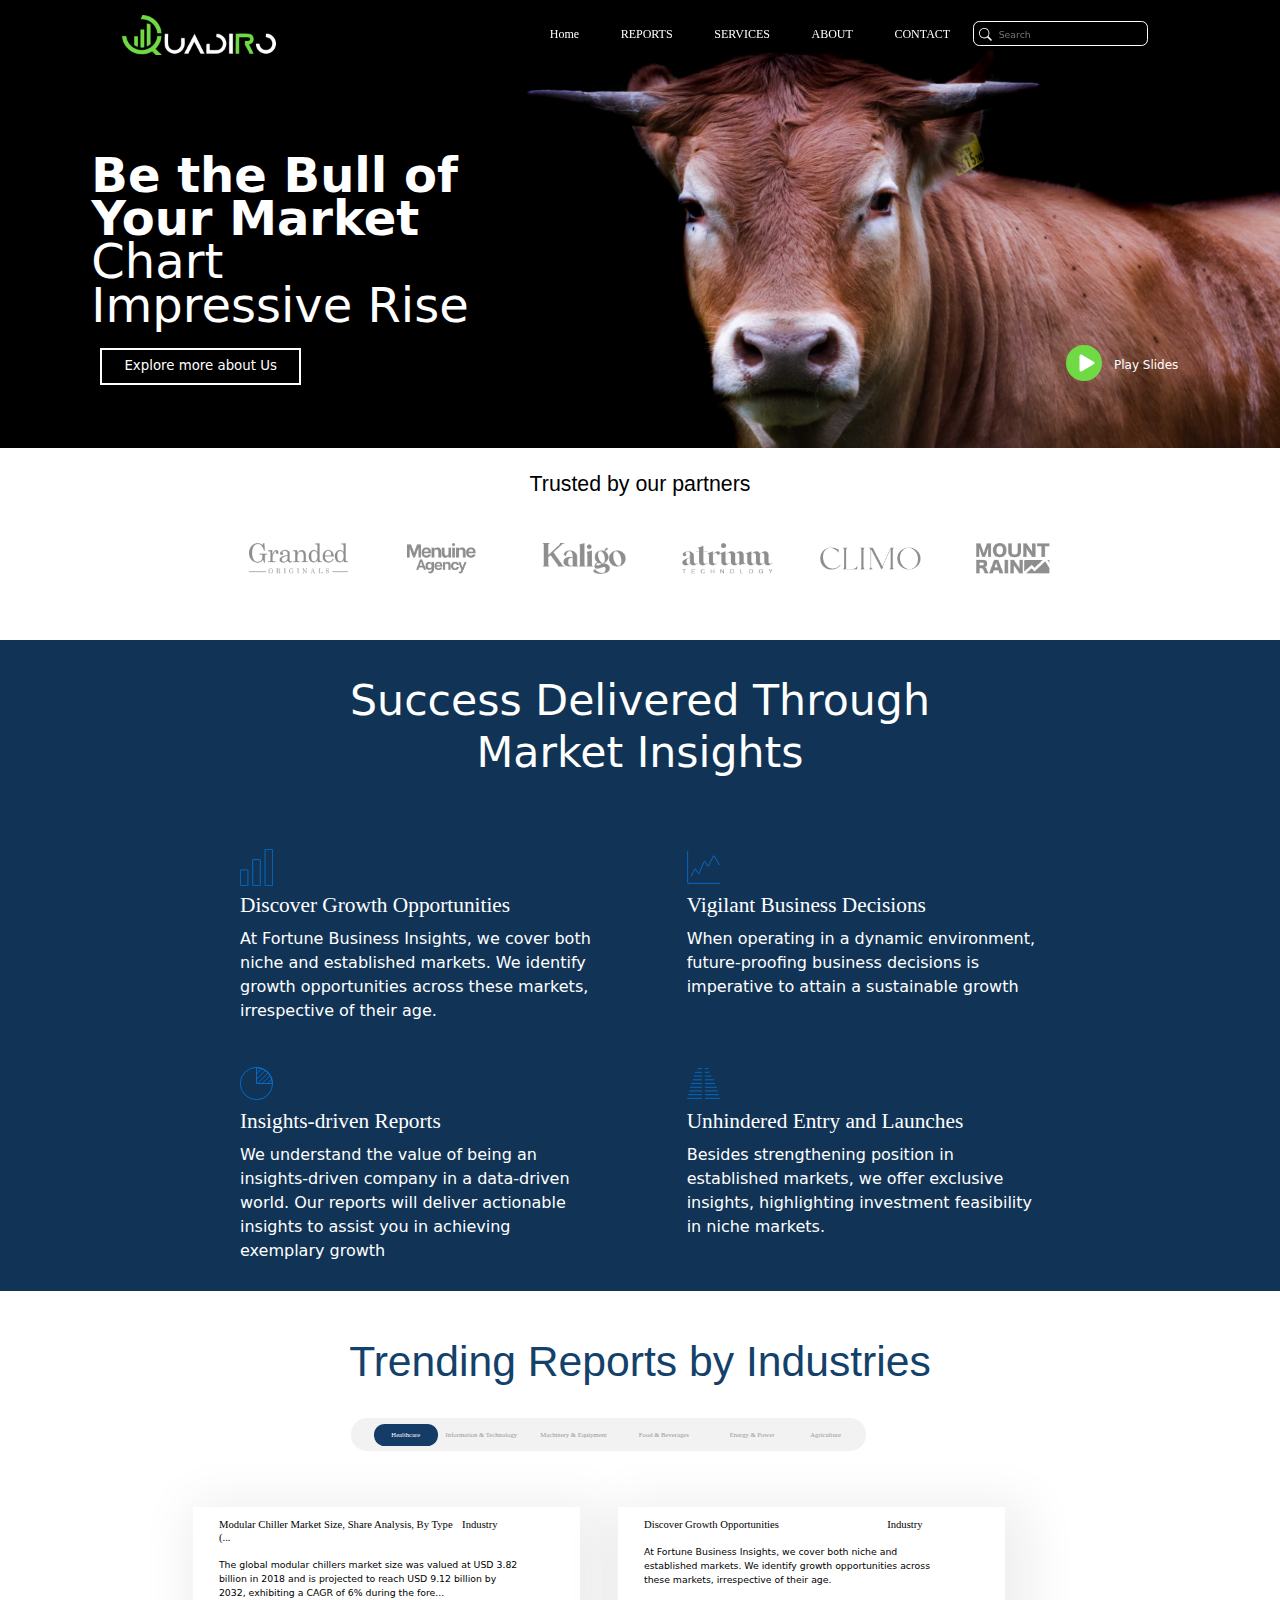
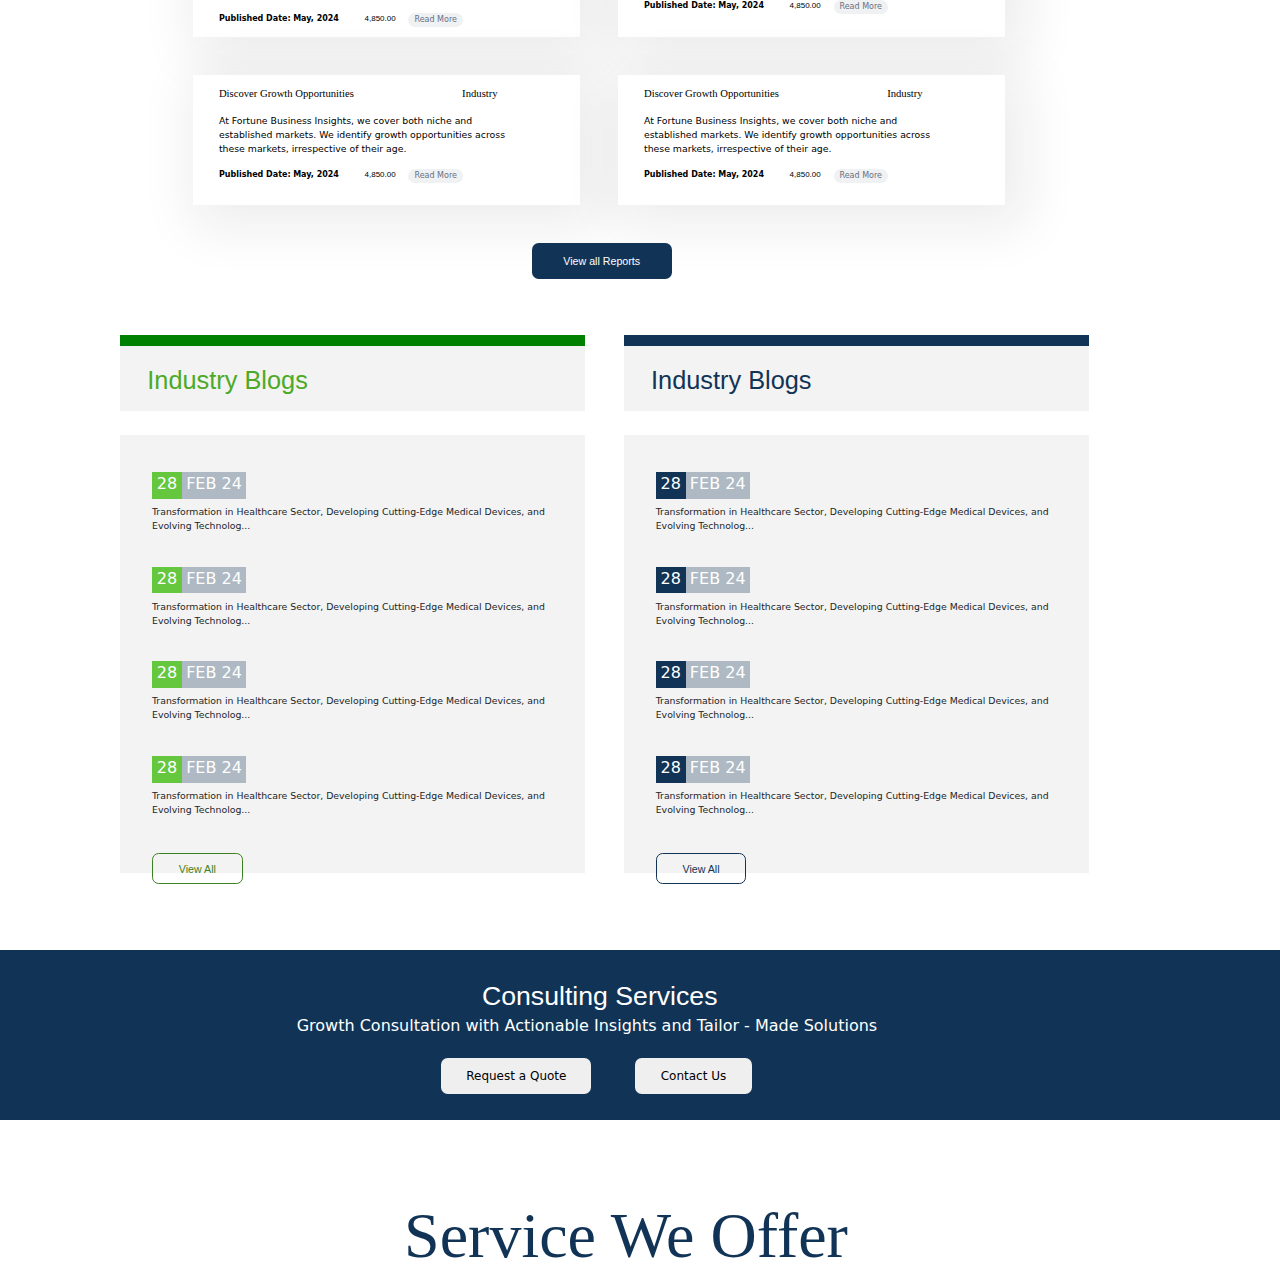
==== commit f84183a3: "Add files via upload" ====
--- a/index.html
+++ b/index.html
@@ -172,9 +172,10 @@
       Trending Reports by Industries
     </div>
     <!-- ******************** -->
+     <div class="overhide">
     <ul class="top-nav-men-reports" id="myTab" role="tablist">
       <li class="nav-item nav-item1" role="presentation">
-        <button class="filter-btn active" id="home-tab" data-bs-toggle="tab" data-bs-target="#Healthcare" type="button" role="tab" aria-controls="Healthcare" aria-selected="true">Healthcare</button>
+        <button class="filter-btn n1 active" id="home-tab" data-bs-toggle="tab" data-bs-target="#Healthcare" type="button" role="tab" aria-controls="Healthcare" aria-selected="true">Healthcare</button>
       </li>
       <li class="nav-item nav-item1" role="presentation">
         <button class="filter-btn n2" id="profile-tab" data-bs-toggle="tab" data-bs-target="#Information&Technology" type="button" role="tab" aria-controls="profile" aria-selected="false">Information & Technology</button>
@@ -189,10 +190,10 @@
         <button class="filter-btn n3" id="contact-tab" data-bs-toggle="tab" data-bs-target="#Energy&Power" type="button" role="tab" aria-controls="contact" aria-selected="false">Energy & Power</button>
       </li>
       <li class="nav-item nav-item1" role="presentation">
-        <button class="filter-btn" id="contact-tab" data-bs-toggle="tab" data-bs-target="#Agriculture" type="button" role="tab" aria-controls="contact" aria-selected="false">Agriculture</button>
+        <button class="filter-btn n1" id="contact-tab" data-bs-toggle="tab" data-bs-target="#Agriculture" type="button" role="tab" aria-controls="contact" aria-selected="false">Agriculture</button>
       </li>
 
-    </ul>
+    </ul></div>
     <div class="tab-content" id="myTabContent">
       <div class="tab-pane  show active" id="Healthcare" role="tabpanel" aria-labelledby="home-tab">
 <!-- ****************************************************** -->
@@ -869,7 +870,175 @@
 
     </div>
       <!-- **********************************     -->
-  </div>
+
+        <div class="sections">
+
+            <section class="section-left" >
+<!-- **** -->
+              <div>
+                <div class="green"></div>
+                <div class="box1-selct">
+                    <h1 class="Blogs" >Industry Blogs</h1>
+                </div> <br>
+                <div class="box2-selct">
+                  <ul class="box2-ul">
+                    <li class="box2-li">
+                      <div class="box1-col">
+                        <div class="box-text1">
+                          <div class="box-t1">28</div>
+                          <div class="box-t2 bluetext2">FEB 24</div>
+                        </div>
+                      <!-- <br> -->
+                      <p class="bios-box2">
+                        Transformation in Healthcare Sector, Developing Cutting-Edge Medical Devices, and Evolving Technolog...
+                      </p>
+
+                    </div>
+                    </li> <br>
+                    <li class="box2-li">
+
+                      <div class="box1-col">
+                        <div class="box-text1">
+                          <div class="box-t1">28</div>
+                          <div class="box-t2 bluetext2">FEB 24</div>
+                        </div>
+                      <!-- <br> -->
+                      <p class="bios-box2">
+                        Transformation in Healthcare Sector, Developing Cutting-Edge Medical Devices, and Evolving Technolog...
+                      </p>
+
+                    </div>
+                    </li> <br>
+                    <li class="box2-li">
+                      
+                      <div class="box1-col">
+                        <div class="box-text1">
+                          <div class="box-t1">28</div>
+                          <div class="box-t2 bluetext2">FEB 24</div>
+                        </div>
+                      <!-- <br> -->
+                      <p class="bios-box2">
+                        Transformation in Healthcare Sector, Developing Cutting-Edge Medical Devices, and Evolving Technolog...
+                      </p>
+
+                    </div>
+                    </li> <br>
+                    <li class="box2-li">
+                      
+                      <div class="box1-col">
+                        <div class="box-text1">
+                          <div class="box-t1">28</div>
+                          <div class="box-t2 bluetext2">FEB 24</div>
+                        </div>
+                      <!-- <br> -->
+                      <p class="bios-box2">
+                        Transformation in Healthcare Sector, Developing Cutting-Edge Medical Devices, and Evolving Technolog...
+                      </p>
+
+                    </div>
+                    </li> 
+                    <li class="box2-li">
+                      
+                      <a href="" class="View-butt-box2"> View All</a>
+                    </li>
+                  </ul>
+                </div>
+              </div>
+            </section>
+            <!-- ***************************** -->
+            <section class="section-right" >
+              <!-- **** -->
+              <div>
+                <div class="green blue"></div>
+                <div class="box1-selct">
+                    <h1 class="Blogs bluetext" >Industry Blogs</h1>
+                </div> <br>
+                <div class="box2-selct">
+                  <ul class="box2-ul">
+                    <li class="box2-li">
+                      <div class="box1-col">
+                        <div class="box-text1">
+                          <div class="box-t1 blue">28</div>
+                          <div class="box-t2 bluetext2">FEB 24</div>
+                        </div>
+                      <!-- <br> -->
+                      <p class="bios-box2">
+                        Transformation in Healthcare Sector, Developing Cutting-Edge Medical Devices, and Evolving Technolog...
+                      </p>
+
+                    </div>
+                    </li> <br>
+                    <li class="box2-li">
+
+                      <div class="box1-col">
+                        <div class="box-text1">
+                          <div class="box-t1 blue">28</div>
+                          <div class="box-t2 bluetext2">FEB 24</div>
+                        </div>
+                      <!-- <br> -->
+                      <p class="bios-box2">
+                        Transformation in Healthcare Sector, Developing Cutting-Edge Medical Devices, and Evolving Technolog...
+                      </p>
+
+                    </div>
+                    </li> <br>
+                    <li class="box2-li">
+                      
+                      <div class="box1-col">
+                        <div class="box-text1">
+                          <div class="box-t1 blue">28</div>
+                          <div class="box-t2 bluetext2">FEB 24</div>
+                        </div>
+                      <!-- <br> -->
+                      <p class="bios-box2">
+                        Transformation in Healthcare Sector, Developing Cutting-Edge Medical Devices, and Evolving Technolog...
+                      </p>
+
+                    </div>
+                    </li> <br>
+                    <li class="box2-li">
+                      
+                      <div class="box1-col">
+                        <div class="box-text1">
+                          <div class="box-t1 blue">28</div>
+                          <div class="box-t2 bluetext2 ">FEB 24</div>
+                        </div>
+                      <!-- <br> -->
+                      <p class="bios-box2">
+                        Transformation in Healthcare Sector, Developing Cutting-Edge Medical Devices, and Evolving Technolog...
+                      </p>
+
+                    </div>
+                    </li> 
+                    <li class="box2-li">
+                      
+                      <a href="" class="View-butt-box2 bluetext"> View All</a>
+                    </li>
+                  </ul>
+                </div>
+              </div>
+            </section>
+
+        </div>
+
+        <!-- *********************************************** -->
+
+        <div class="Consulting-Services">
+          <h1 class="Consulting">Consulting Services</h1>
+          <p class="Growth">Growth Consultation with Actionable Insights and Tailor - Made Solutions</p>
+
+          <div class="Quote-contact-us"><button class="Quote">Request a Quote</button>   <button class="contact-us">Contact Us</button></div>
+        </div>
+
+
+      <!-- ********************************************* -->
+        
+  <h1 class="Service">Service We Offer</h1>
+
+  
+  </div>
+
+ 
   <!-- ***************************************************************************************** -->
   <script>
     // JavaScript for filtering
--- a/css/Button.css
+++ b/css/Button.css
@@ -49,8 +49,8 @@
     color: white;
     background-color: #113456;
     position: relative;
-    left: 28.4375vw;
-    bottom: 2vw;
+    left: 26.4375vw;
+    /* bottom: 2vw; */
     border-radius: 0.5208vw;
     font-family: 'Franklin Gothic Medium', 'Arial Narrow', Arial, sans-serif;
 }--- a/css/Style.css
+++ b/css/Style.css
@@ -1,6 +1,6 @@
 @import url("./Navigationbar.css");
 @import url("./table.css");
-
+@import url("./section.css");
 
 body {
     font-family: Arial, sans-serif;
@@ -178,7 +178,7 @@
 .Reports{
     /* background-color: #70DA44; */
     width: 100%;
-    height: 91.9792vw;
+    height: 95.9792vw;
 }
 .Reports-header{
     /* background-color: red; */
@@ -445,10 +445,12 @@
 .Trending1 {
     display: grid;
     /* grid-template-columns: repeat(2,1fr); */
-    grid-template-columns: auto auto;
+    /* grid-template-columns: auto auto ; */
+    grid-template-columns: repeat(2,1fr);
     /* gap: 1; */
     width: 2.6042vw;
     grid-gap: 3vw;
+    /* gap: 1; */
     margin: 9.3750vw;
     position: relative;
     bottom: 1.0417vw;
@@ -464,65 +466,6 @@
     left: 1vw;
 }
 /* ********************************************* */
-.Industry-Press{
-
-    display: grid;
-    /* grid-template-columns: repeat(2,1fr); */
-    grid-template-columns: auto auto;
-    /* gap: 1; */
-    width: 2.6042vw;
-    grid-gap: 69px  ;
-    margin: 9.3750vw;
-    position: relative;
-    bottom: 1.0417vw;
-    /* top: 0vw; */
-    bottom: 3vw;
-    left: 1.7292vw;
-    text-align: left;
-
-  
-}
-.Industry{
-    background-color: red;
-    width: 698px;
-    height: auto;
-}
-
-.Press{
-    background-color: rgb(76, 180, 35);
-    width: 698px;
-    height: 20vw;
-}
-
-.box1{
-    background-color: rgb(8, 77, 8);
-    width: 698px;
-    height: 17px;
-}
-.box2{
-    background-color: wheat;
-    width: 698px;
-    height: 97px;
-}
-.headertext-Industry{
-    position: relative;
-    left: 14px;
-    top: 24px;
-    font-size: 36px;
-    font-family: 'Franklin Gothic Medium', 'Arial Narrow', Arial, sans-serif;
-}
-
-.box3{
-    background-color: blue;
-    position: relative;
-    top: 18px;
-    width: 698px;
-    height: 657px;
-}
-.box3-ul{
-    position: relative;
-    /* top: ; */
-}
 
    /* *************************************************************** */
 @media only screen and (max-width: 980px) {
@@ -1058,6 +1001,7 @@
     /* background-color: red; */
     width: 70.2083vw;
     height: 55.1563vw;
+    
     /* width: 5vw; */
     box-shadow: 10px 10px 50px 12px #19191914;
 }
@@ -1102,4 +1046,79 @@
     font-family: 'Franklin Gothic Medium', 'Arial Narrow', Arial, sans-serif;
 }
 
+
+
+/* ***************************************************** */
+#myTab{
+    position: relative;
+    top: 0vw;
+    background-color: #F2F2F2;
+    width: 822px;
+    border-radius: 16px;
+    border: 0vw solid;
+    height: 49px;
+
+    left: 0px;
+}
+.top-nav-men-reports{
+    display: flex;
+
+}
+
+.overhide{
+    position: relative;
+    top: 18vw;
+    overflow: auto;
+    overflow-y: hidden;
+    width: 90%;
+    /* height: 2vw; */
+    /* background-color: red; */
+    height: 49px;
+    white-space:nowrap;
+    margin: 1vw;
+    border-radius: 16px;
+    left: 4vw;
+
+}
+.nav-item1{
+    background-color: transparent;
+    display: flex;
+    margin: -0.2vw;
+    
+}
+.show{
+    background-color: transparent;
+}
+
+.filter-btn{
+    border: 0vw solid;
+ 
+
+    background-color: transparent;
+    color: #9A9898;
+    border-radius: 16px;
+    /* padding: 0.5vw; */
+    width: 5vw;
+    font-size: 10px;
+    position: relative;
+    height: 33px;
+    top: 2vw;
+    /* bottom: 0.vw; */
+    right: 7px;
+}
+.n1{
+    width: 106px;
+}
+.n2{
+    width: 146px;
+}
+.n3{
+    width: 140px;
+}
+.filter-btn.active {
+    background-color: #153C66;
+    color: white;
+  }
+
+
 }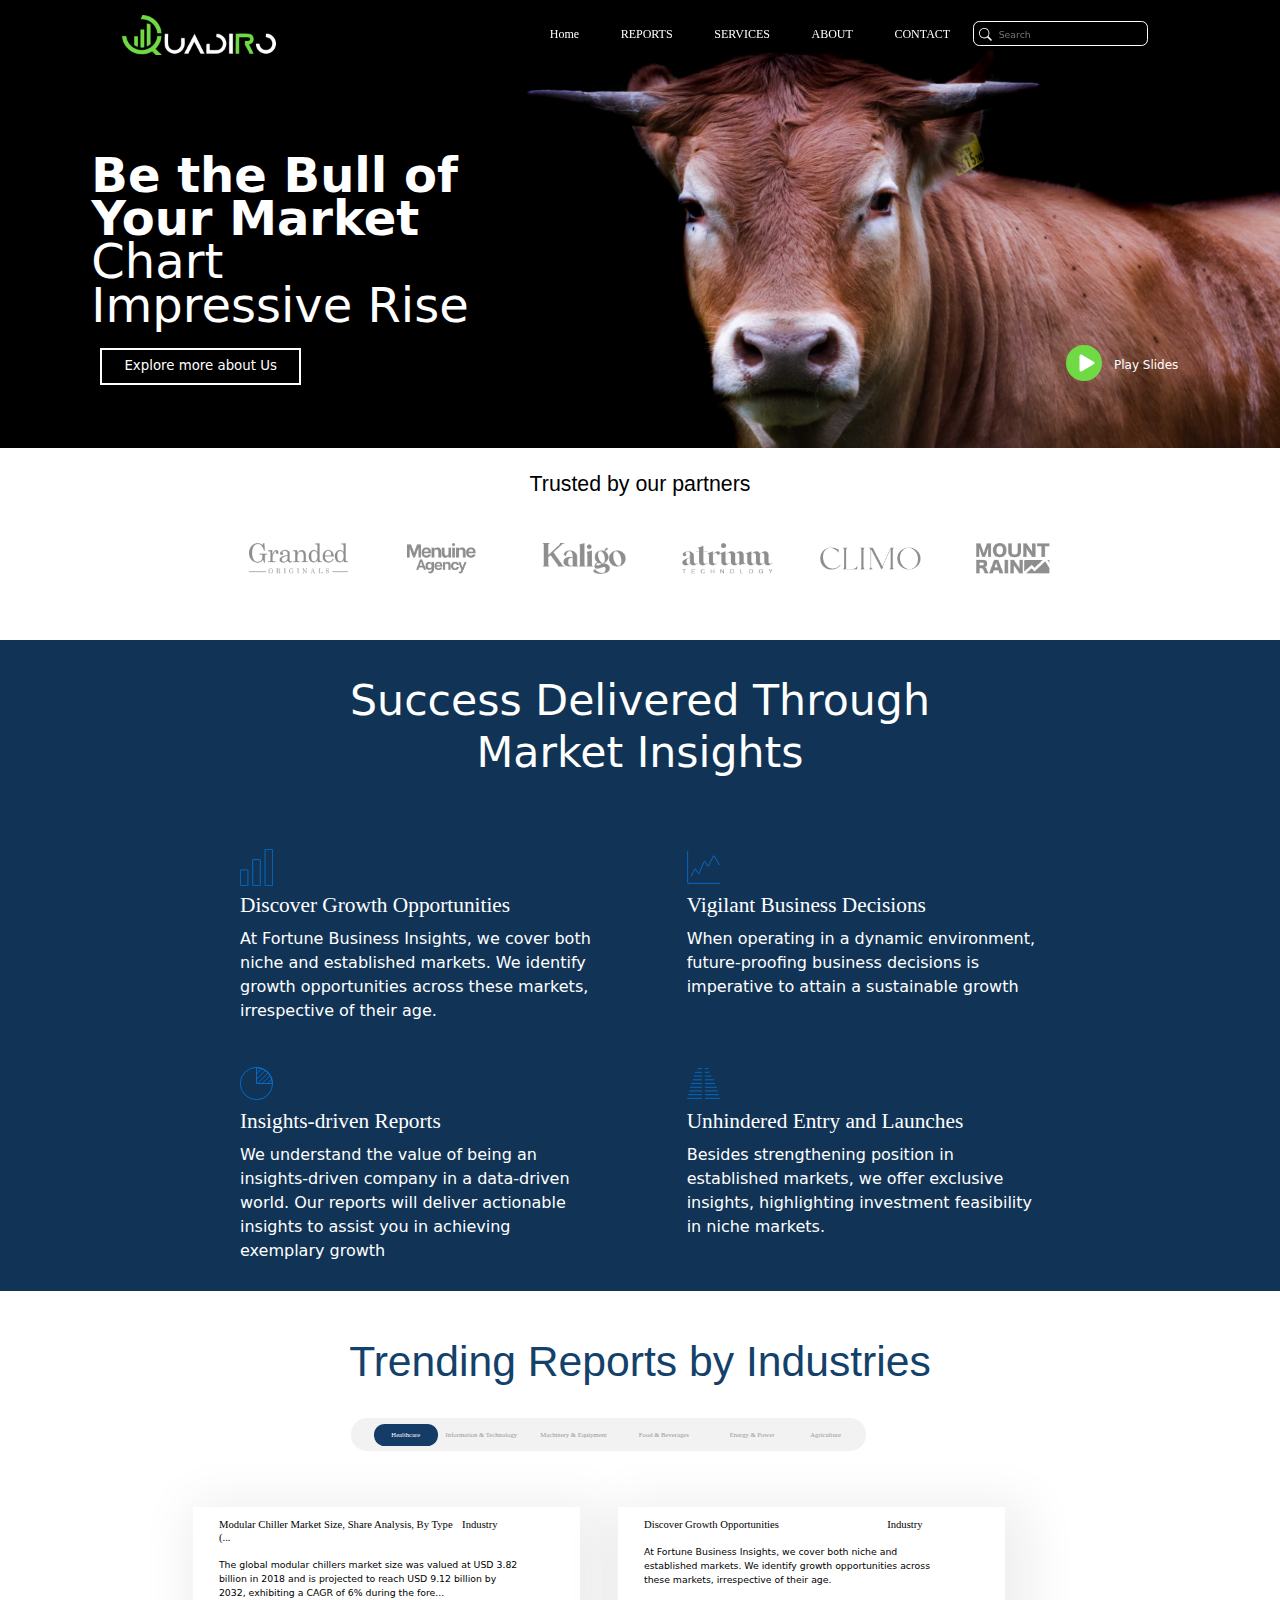
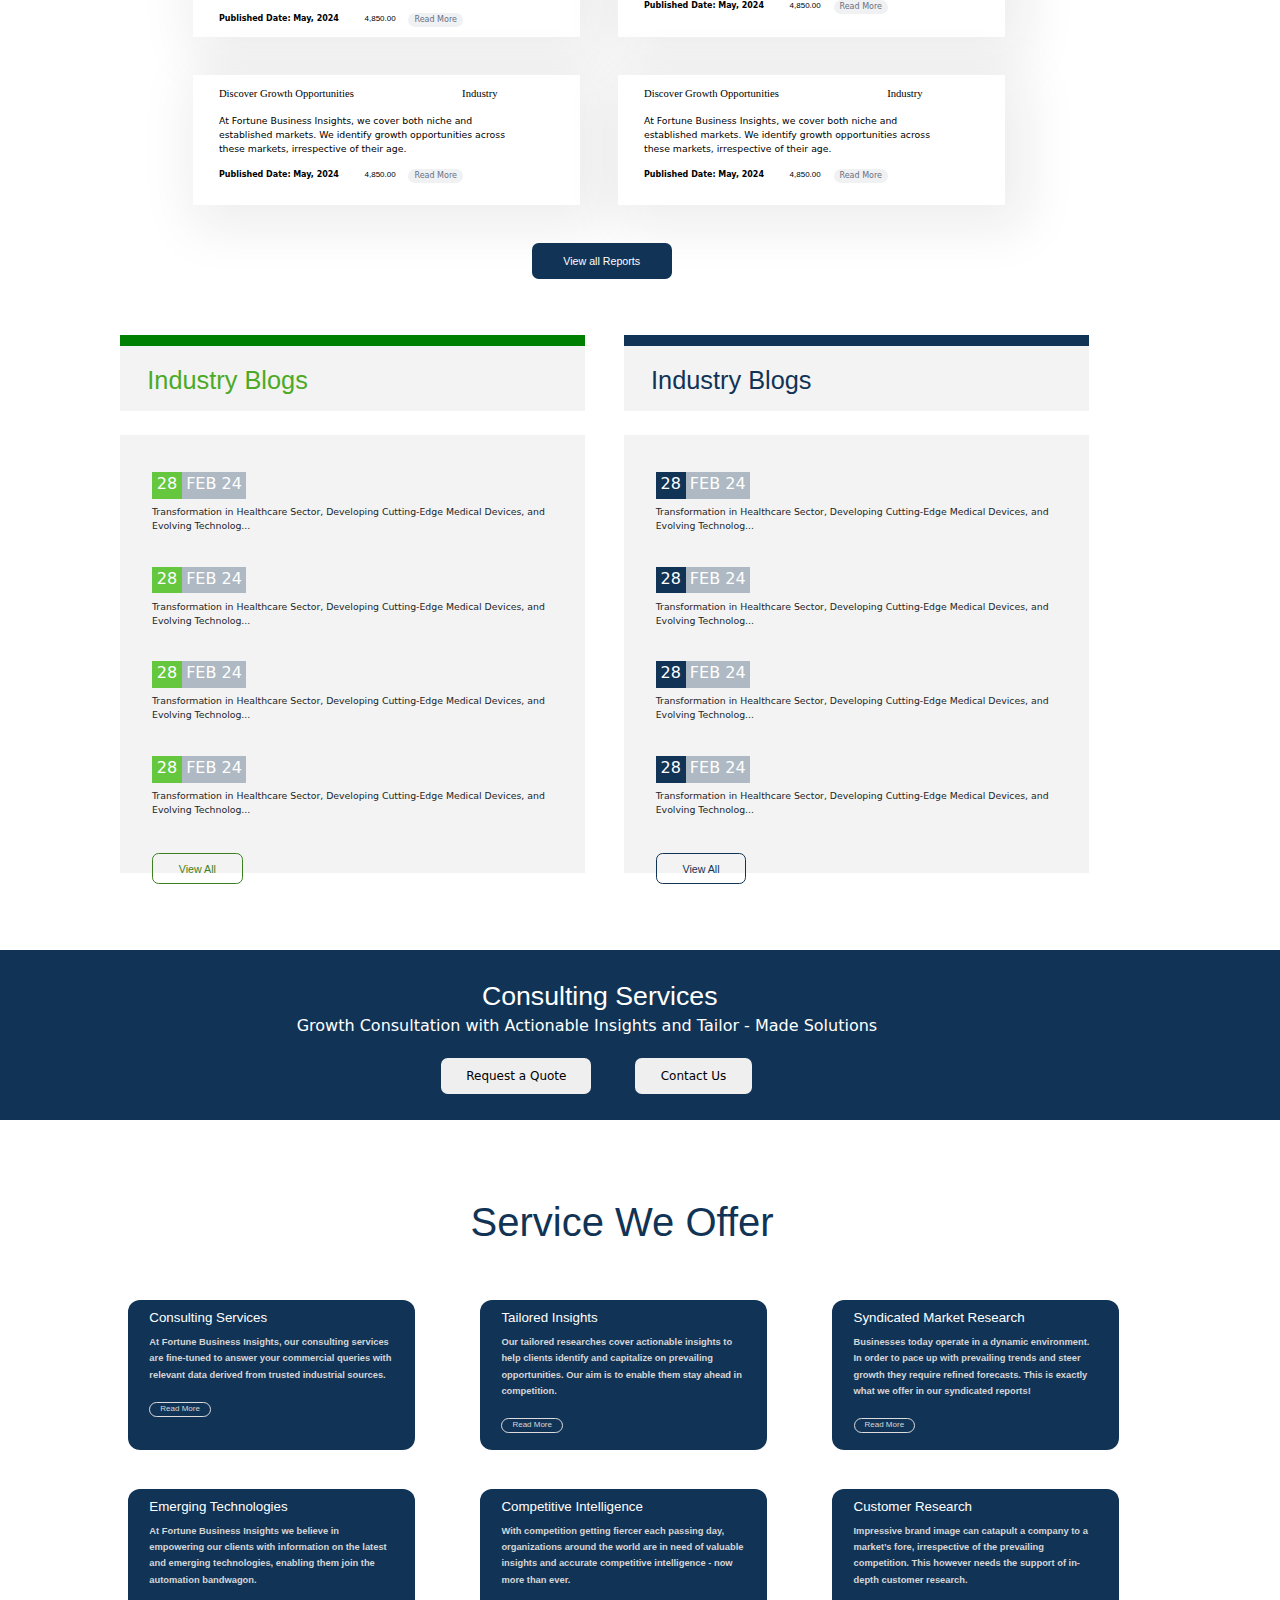
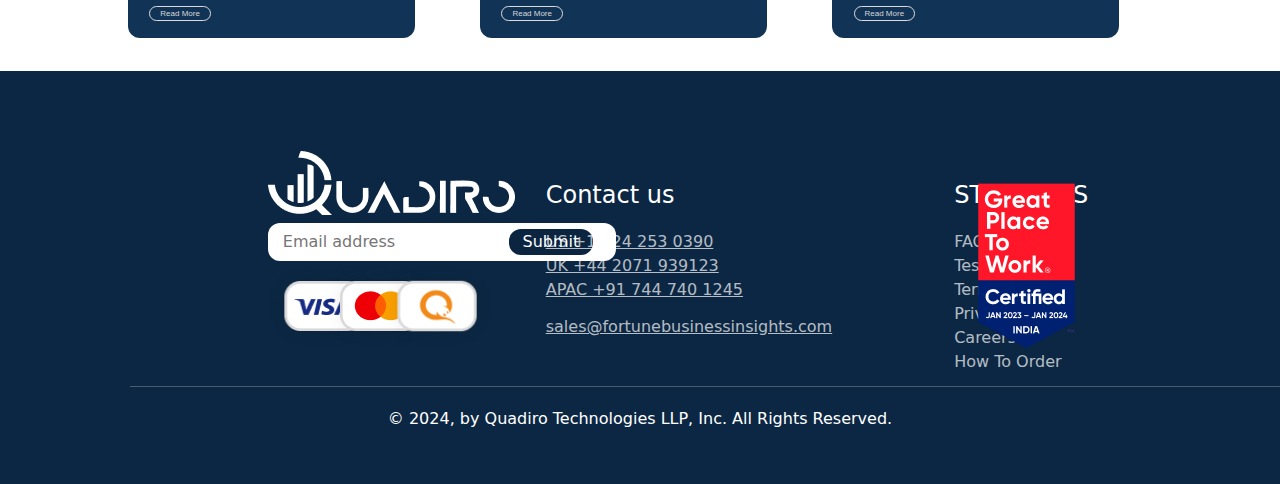
==== commit cd773253: "Add files via upload" ====
--- a/index.html
+++ b/index.html
@@ -11,7 +11,9 @@
   <link rel="stylesheet" href="./css/Style.css">
   <link href="https://cdn.jsdelivr.net/npm/bootstrap@5.3.3/dist/css/bootstrap.min.css" rel="stylesheet"
     integrity="sha384-QWTKZyjpPEjISv5WaRU9OFeRpok6YctnYmDr5pNlyT2bRjXh0JMhjY6hW+ALEwIH" crossorigin="anonymous">
-
+    <script src=
+    "https://ajax.googleapis.com/ajax/libs/jquery/3.5.1/jquery.min.js">
+        </script>
   <link href="https://cdn.jsdelivr.net/npm/bootstrap@5.3.3/dist/css/bootstrap.min.css" rel="stylesheet"
     integrity="sha384-QWTKZyjpPEjISv5WaRU9OFeRpok6YctnYmDr5pNlyT2bRjXh0JMhjY6hW+ALEwIH" crossorigin="anonymous">
 </head>
@@ -58,16 +60,18 @@
 
           </li>
         </ul>
-      </ul>
-      <form class="d-flex" role="search">
-        <div class="serch-box">
-          <div class="search-icon"><svg xmlns="http://www.w3.org/2000/svg" style="width: 1vw; "  fill="currentColor" class="bi bi-search" viewBox="0 0 16 16">
-            <path d="M11.742 10.344a6.5 6.5 0 1 0-1.397 1.398h-.001q.044.06.098.115l3.85 3.85a1 1 0 0 0 1.415-1.414l-3.85-3.85a1 1 0 0 0-.115-.1zM12 6.5a5.5 5.5 0 1 1-11 0 5.5 5.5 0 0 1 11 0"/>
-          </svg></div>
-        <input class="serch" type="search" placeholder="Search" aria-label="Search">
-        <!-- <button class="btn btn-outline-success" type="submit">Search</button> -->
-         </div>
-      </form>
+        </ul>
+        <form class="d-flex" role="search">
+          <div class="serch-box">
+            <div class="search-icon"><svg xmlns="http://www.w3.org/2000/svg" style="width: 1vw; " fill="currentColor"
+                class="bi bi-search" viewBox="0 0 16 16">
+                <path
+                  d="M11.742 10.344a6.5 6.5 0 1 0-1.397 1.398h-.001q.044.06.098.115l3.85 3.85a1 1 0 0 0 1.415-1.414l-3.85-3.85a1 1 0 0 0-.115-.1zM12 6.5a5.5 5.5 0 1 1-11 0 5.5 5.5 0 0 1 11 0" />
+              </svg></div>
+            <input class="serch" type="search" placeholder="Search" aria-label="Search">
+            <!-- <button class="btn btn-outline-success" type="submit">Search</button> -->
+          </div>
+        </form>
       </div>
     </div>
   </nav>
@@ -172,877 +176,962 @@
       Trending Reports by Industries
     </div>
     <!-- ******************** -->
-     <div class="overhide">
-    <ul class="top-nav-men-reports" id="myTab" role="tablist">
-      <li class="nav-item nav-item1" role="presentation">
-        <button class="filter-btn n1 active" id="home-tab" data-bs-toggle="tab" data-bs-target="#Healthcare" type="button" role="tab" aria-controls="Healthcare" aria-selected="true">Healthcare</button>
-      </li>
-      <li class="nav-item nav-item1" role="presentation">
-        <button class="filter-btn n2" id="profile-tab" data-bs-toggle="tab" data-bs-target="#Information&Technology" type="button" role="tab" aria-controls="profile" aria-selected="false">Information & Technology</button>
-      </li>
-      <li class="nav-item nav-item1" role="presentation">
-        <button class="filter-btn n2" id="contact-tab" data-bs-toggle="tab" data-bs-target="#Machinery&Equipment" type="button" role="tab" aria-controls="contact" aria-selected="false">Machinery & Equipment</button>
-      </li>
-      <li class="nav-item nav-item1" role="presentation">
-        <button class="filter-btn n3" id="contact-tab" data-bs-toggle="tab" data-bs-target="#Food&Beverages" type="button" role="tab" aria-controls="contact" aria-selected="false">Food & Beverages</button>
-      </li>
-      <li class="nav-item nav-item1" role="presentation">
-        <button class="filter-btn n3" id="contact-tab" data-bs-toggle="tab" data-bs-target="#Energy&Power" type="button" role="tab" aria-controls="contact" aria-selected="false">Energy & Power</button>
-      </li>
-      <li class="nav-item nav-item1" role="presentation">
-        <button class="filter-btn n1" id="contact-tab" data-bs-toggle="tab" data-bs-target="#Agriculture" type="button" role="tab" aria-controls="contact" aria-selected="false">Agriculture</button>
-      </li>
-
-    </ul></div>
+    <div class="overhide">
+      <ul class="top-nav-men-reports" id="myTab" role="tablist">
+        <li class="nav-item nav-item1" role="presentation">
+          <button class="filter-btn n1 active" id="home-tab" data-bs-toggle="tab" data-bs-target="#Healthcare"
+            type="button" role="tab" aria-controls="Healthcare" aria-selected="true">Healthcare</button>
+        </li>
+        <li class="nav-item nav-item1" role="presentation">
+          <button class="filter-btn n2" id="profile-tab" data-bs-toggle="tab" data-bs-target="#Information&Technology"
+            type="button" role="tab" aria-controls="profile" aria-selected="false">Information & Technology</button>
+        </li>
+        <li class="nav-item nav-item1" role="presentation">
+          <button class="filter-btn n2" id="contact-tab" data-bs-toggle="tab" data-bs-target="#Machinery&Equipment"
+            type="button" role="tab" aria-controls="contact" aria-selected="false">Machinery & Equipment</button>
+        </li>
+        <li class="nav-item nav-item1" role="presentation">
+          <button class="filter-btn n3" id="contact-tab" data-bs-toggle="tab" data-bs-target="#Food&Beverages"
+            type="button" role="tab" aria-controls="contact" aria-selected="false">Food & Beverages</button>
+        </li>
+        <li class="nav-item nav-item1" role="presentation">
+          <button class="filter-btn n3" id="contact-tab" data-bs-toggle="tab" data-bs-target="#Energy&Power"
+            type="button" role="tab" aria-controls="contact" aria-selected="false">Energy & Power</button>
+        </li>
+        <li class="nav-item nav-item1" role="presentation">
+          <button class="filter-btn n1" id="contact-tab" data-bs-toggle="tab" data-bs-target="#Agriculture"
+            type="button" role="tab" aria-controls="contact" aria-selected="false">Agriculture</button>
+        </li>
+
+      </ul>
+    </div>
     <div class="tab-content" id="myTabContent">
       <div class="tab-pane  show active" id="Healthcare" role="tabpanel" aria-labelledby="home-tab">
-<!-- ****************************************************** -->
-<div class="Trending1">
-
-  <!-- ************************************************* -->
-  <div class="box-info-Trending">
-    <div class="Trending">
-      <div style="display: flex;">
-        <h4 id="topic1">Discover Growth Opportunities</h4>
-        <h4 id="Industry">Industry</h4>
-      </div>
-      <p id="text_bios">
-        At Fortune Business Insights, we cover both niche and established markets. We identify growth
-        opportunities across these markets, irrespective of their age.
-      </p>
-      <div style="color: black; display: flex;" class="text-doun">
-        <div class="Published">
-          <b> Published Date:</b> <b id="date"></b>
+        <!-- ****************************************************** -->
+        <div class="Trending1">
+
+          <!-- ************************************************* -->
+          <div class="box-info-Trending">
+            <div class="Trending">
+              <div style="display: flex;">
+                <h4 id="topic1">Discover Growth Opportunities</h4>
+                <h4 id="Industry">Industry</h4>
+              </div>
+              <p id="text_bios">
+                At Fortune Business Insights, we cover both niche and established markets. We identify growth
+                opportunities across these markets, irrespective of their age.
+              </p>
+              <div style="color: black; display: flex;" class="text-doun">
+                <div class="Published">
+                  <b> Published Date:</b> <b id="date"></b>
+                </div>
+                <div id="view">
+                  4,850.00
+                </div>
+                <button class="redmore">Read More</button>
+              </div>
+              <div>
+              </div>
+            </div>
+          </div>
+          <!-- ***************************************************** -->
+
+          <!-- ************************************************* -->
+          <div class="box-info-Trending">
+            <div class="Trending">
+              <div style="display: flex;">
+                <h4 id="topic1">Discover Growth Opportunities</h4>
+                <h4 id="Industry">Industry</h4>
+              </div>
+              <p id="text_bios">
+                At Fortune Business Insights, we cover both niche and established markets. We identify growth
+                opportunities across these markets, irrespective of their age.
+              </p>
+              <div style="color: black; display: flex;" class="text-doun">
+                <div class="Published">
+                  <b> Published Date:</b> <b id="date2"></b>
+                </div>
+                <div id="view">
+                  4,850.00
+                </div>
+                <button class="redmore">Read More</button>
+              </div>
+              <div>
+              </div>
+            </div>
+          </div>
+          <!-- ***************************************************** -->
+
+          <!-- ************************************************* -->
+          <div class="box-info-Trending">
+            <div class="Trending">
+              <div style="display: flex;">
+                <h4 id="topic1">Discover Growth Opportunities</h4>
+                <h4 id="Industry">Industry</h4>
+              </div>
+              <p id="text_bios">
+                At Fortune Business Insights, we cover both niche and established markets. We identify growth
+                opportunities across these markets, irrespective of their age.
+              </p>
+              <div style="color: black; display: flex;" class="text-doun">
+                <div class="Published">
+                  <b> Published Date:</b> <b id="date3"></b>
+                </div>
+                <div id="view">
+                  4,850.00
+                </div>
+                <button class="redmore">Read More</button>
+              </div>
+              <div>
+              </div>
+            </div>
+          </div>
+          <!-- ***************************************************** -->
+
+          <!-- ************************************************* -->
+          <div class="box-info-Trending">
+            <div class="Trending">
+              <div style="display: flex;">
+                <h4 id="topic1">Discover Growth Opportunities</h4>
+                <h4 id="Industry">Industry</h4>
+              </div>
+              <p id="text_bios">
+                At Fortune Business Insights, we cover both niche and established markets. We identify growth
+                opportunities across these markets, irrespective of their age.
+              </p>
+              <div style="color: black; display: flex;" class="text-doun">
+                <div class="Published">
+                  <b> Published Date:</b> <b id="date4"></b>
+                </div>
+                <div id="view">
+                  4,850.00
+                </div>
+                <button class="redmore">Read More</button>
+              </div>
+              <div>
+              </div>
+            </div>
+          </div>
+
+          <!-- ***************************************************** -->
+          <button id="view-reports">View all Reports</button>
         </div>
-        <div id="view">
-          4,850.00
-        </div>
-        <button class="redmore">Read More</button>
-      </div>
-      <div>
-      </div>
-    </div>
-  </div>
-  <!-- ***************************************************** -->
-
-  <!-- ************************************************* -->
-  <div class="box-info-Trending">
-    <div class="Trending">
-      <div style="display: flex;">
-        <h4 id="topic1">Discover Growth Opportunities</h4>
-        <h4 id="Industry">Industry</h4>
-      </div>
-      <p id="text_bios">
-        At Fortune Business Insights, we cover both niche and established markets. We identify growth
-        opportunities across these markets, irrespective of their age.
-      </p>
-      <div style="color: black; display: flex;" class="text-doun">
-        <div class="Published">
-          <b> Published Date:</b> <b id="date2"></b>
-        </div>
-        <div id="view">
-          4,850.00
-        </div>
-        <button class="redmore">Read More</button>
-      </div>
-      <div>
-      </div>
-    </div>
-  </div>
-  <!-- ***************************************************** -->
-
-  <!-- ************************************************* -->
-  <div class="box-info-Trending">
-    <div class="Trending">
-      <div style="display: flex;">
-        <h4 id="topic1">Discover Growth Opportunities</h4>
-        <h4 id="Industry">Industry</h4>
-      </div>
-      <p id="text_bios">
-        At Fortune Business Insights, we cover both niche and established markets. We identify growth
-        opportunities across these markets, irrespective of their age.
-      </p>
-      <div style="color: black; display: flex;" class="text-doun">
-        <div class="Published">
-          <b> Published Date:</b> <b id="date3"></b>
-        </div>
-        <div id="view">
-          4,850.00
-        </div>
-        <button class="redmore">Read More</button>
-      </div>
-      <div>
-      </div>
-    </div>
-  </div>
-  <!-- ***************************************************** -->
-
-  <!-- ************************************************* -->
-  <div class="box-info-Trending">
-    <div class="Trending">
-      <div style="display: flex;">
-        <h4 id="topic1">Discover Growth Opportunities</h4>
-        <h4 id="Industry">Industry</h4>
-      </div>
-      <p id="text_bios">
-        At Fortune Business Insights, we cover both niche and established markets. We identify growth
-        opportunities across these markets, irrespective of their age.
-      </p>
-      <div style="color: black; display: flex;" class="text-doun">
-        <div class="Published">
-          <b> Published Date:</b> <b id="date4"></b>
-        </div>
-        <div id="view">
-          4,850.00
-        </div>
-        <button class="redmore">Read More</button>
-      </div>
-      <div>
-      </div>
-    </div>
-  </div>
-
-  <!-- ***************************************************** -->
-  <button id="view-reports">View all Reports</button>
-</div>
         <!-- ********************************************** -->
       </div>
       <div class="tab-pane " id="Information&Technology" role="tabpanel" aria-labelledby="profile-tab">
         <!-- ****************************************************** -->
-<div class="Trending1">
-
-  <!-- ************************************************* -->
-  <div class="box-info-Trending">
-    <div class="Trending">
-      <div style="display: flex;">
-        <h4 id="topic1">Discover Growth Opportunities</h4>
-        <h4 id="Industry">Industry</h4>
-      </div>
-      <p id="text_bios">
-        At Fortune Business Insights, we cover both niche and established markets. We identify growth
-        opportunities across these markets, irrespective of their age.
-      </p>
-      <div style="color: black; display: flex;" class="text-doun">
-        <div class="Published">
-          <b> Published Date:</b> <b id="date"></b>
+        <div class="Trending1">
+
+          <!-- ************************************************* -->
+          <div class="box-info-Trending">
+            <div class="Trending">
+              <div style="display: flex;">
+                <h4 id="topic1">Discover Growth Opportunities</h4>
+                <h4 id="Industry">Industry</h4>
+              </div>
+              <p id="text_bios">
+                At Fortune Business Insights, we cover both niche and established markets. We identify growth
+                opportunities across these markets, irrespective of their age.
+              </p>
+              <div style="color: black; display: flex;" class="text-doun">
+                <div class="Published">
+                  <b> Published Date:</b> <b id="date"></b>
+                </div>
+                <div id="view">
+                  4,850.00
+                </div>
+                <button class="redmore">Read More</button>
+              </div>
+              <div>
+              </div>
+            </div>
+          </div>
+          <!-- ***************************************************** -->
+
+          <!-- ************************************************* -->
+          <div class="box-info-Trending">
+            <div class="Trending">
+              <div style="display: flex;">
+                <h4 id="topic1">Discover Growth Opportunities</h4>
+                <h4 id="Industry">Industry</h4>
+              </div>
+              <p id="text_bios">
+                At Fortune Business Insights, we cover both niche and established markets. We identify growth
+                opportunities across these markets, irrespective of their age.
+              </p>
+              <div style="color: black; display: flex;" class="text-doun">
+                <div class="Published">
+                  <b> Published Date:</b> <b id="date2"></b>
+                </div>
+                <div id="view">
+                  4,850.00
+                </div>
+                <button class="redmore">Read More</button>
+              </div>
+              <div>
+              </div>
+            </div>
+          </div>
+          <!-- ***************************************************** -->
+
+          <!-- ************************************************* -->
+          <div class="box-info-Trending">
+            <div class="Trending">
+              <div style="display: flex;">
+                <h4 id="topic1">Discover Growth Opportunities</h4>
+                <h4 id="Industry">Industry</h4>
+              </div>
+              <p id="text_bios">
+                At Fortune Business Insights, we cover both niche and established markets. We identify growth
+                opportunities across these markets, irrespective of their age.
+              </p>
+              <div style="color: black; display: flex;" class="text-doun">
+                <div class="Published">
+                  <b> Published Date:</b> <b id="date3"></b>
+                </div>
+                <div id="view">
+                  4,850.00
+                </div>
+                <button class="redmore">Read More</button>
+              </div>
+              <div>
+              </div>
+            </div>
+          </div>
+          <!-- ***************************************************** -->
+
+          <!-- ************************************************* -->
+          <div class="box-info-Trending">
+            <div class="Trending">
+              <div style="display: flex;">
+                <h4 id="topic1">Discover Growth Opportunities</h4>
+                <h4 id="Industry">Industry</h4>
+              </div>
+              <p id="text_bios">
+                At Fortune Business Insights, we cover both niche and established markets. We identify growth
+                opportunities across these markets, irrespective of their age.
+              </p>
+              <div style="color: black; display: flex;" class="text-doun">
+                <div class="Published">
+                  <b> Published Date:</b> <b id="date4"></b>
+                </div>
+                <div id="view">
+                  4,850.00
+                </div>
+                <button class="redmore">Read More</button>
+              </div>
+              <div>
+              </div>
+            </div>
+          </div>
+
+          <!-- ***************************************************** -->
+          <button id="view-reports">View all Reports</button>
         </div>
-        <div id="view">
-          4,850.00
-        </div>
-        <button class="redmore">Read More</button>
-      </div>
-      <div>
-      </div>
-    </div>
-  </div>
-  <!-- ***************************************************** -->
-
-  <!-- ************************************************* -->
-  <div class="box-info-Trending">
-    <div class="Trending">
-      <div style="display: flex;">
-        <h4 id="topic1">Discover Growth Opportunities</h4>
-        <h4 id="Industry">Industry</h4>
-      </div>
-      <p id="text_bios">
-        At Fortune Business Insights, we cover both niche and established markets. We identify growth
-        opportunities across these markets, irrespective of their age.
-      </p>
-      <div style="color: black; display: flex;" class="text-doun">
-        <div class="Published">
-          <b> Published Date:</b> <b id="date2"></b>
-        </div>
-        <div id="view">
-          4,850.00
-        </div>
-        <button class="redmore">Read More</button>
-      </div>
-      <div>
-      </div>
-    </div>
-  </div>
-  <!-- ***************************************************** -->
-
-  <!-- ************************************************* -->
-  <div class="box-info-Trending">
-    <div class="Trending">
-      <div style="display: flex;">
-        <h4 id="topic1">Discover Growth Opportunities</h4>
-        <h4 id="Industry">Industry</h4>
-      </div>
-      <p id="text_bios">
-        At Fortune Business Insights, we cover both niche and established markets. We identify growth
-        opportunities across these markets, irrespective of their age.
-      </p>
-      <div style="color: black; display: flex;" class="text-doun">
-        <div class="Published">
-          <b> Published Date:</b> <b id="date3"></b>
-        </div>
-        <div id="view">
-          4,850.00
-        </div>
-        <button class="redmore">Read More</button>
-      </div>
-      <div>
-      </div>
-    </div>
-  </div>
-  <!-- ***************************************************** -->
-
-  <!-- ************************************************* -->
-  <div class="box-info-Trending">
-    <div class="Trending">
-      <div style="display: flex;">
-        <h4 id="topic1">Discover Growth Opportunities</h4>
-        <h4 id="Industry">Industry</h4>
-      </div>
-      <p id="text_bios">
-        At Fortune Business Insights, we cover both niche and established markets. We identify growth
-        opportunities across these markets, irrespective of their age.
-      </p>
-      <div style="color: black; display: flex;" class="text-doun">
-        <div class="Published">
-          <b> Published Date:</b> <b id="date4"></b>
-        </div>
-        <div id="view">
-          4,850.00
-        </div>
-        <button class="redmore">Read More</button>
-      </div>
-      <div>
-      </div>
-    </div>
-  </div>
-
-  <!-- ***************************************************** -->
-  <button id="view-reports">View all Reports</button>
-</div>
         <!-- ********************************************** -->
       </div>
       <div class="tab-pane " id="Machinery&Equipment" role="tabpanel" aria-labelledby="contact-tab">
         <!-- ****************************************************** -->
-<div class="Trending1">
-
-  <!-- ************************************************* -->
-  <div class="box-info-Trending">
-    <div class="Trending">
-      <div style="display: flex;">
-        <h4 id="topic1">Discover Growth Opportunities</h4>
-        <h4 id="Industry">Industry</h4>
-      </div>
-      <p id="text_bios">
-        At Fortune Business Insights, we cover both niche and established markets. We identify growth
-        opportunities across these markets, irrespective of their age.
-      </p>
-      <div style="color: black; display: flex;" class="text-doun">
-        <div class="Published">
-          <b> Published Date:</b> <b id="date"></b>
+        <div class="Trending1">
+
+          <!-- ************************************************* -->
+          <div class="box-info-Trending">
+            <div class="Trending">
+              <div style="display: flex;">
+                <h4 id="topic1">Discover Growth Opportunities</h4>
+                <h4 id="Industry">Industry</h4>
+              </div>
+              <p id="text_bios">
+                At Fortune Business Insights, we cover both niche and established markets. We identify growth
+                opportunities across these markets, irrespective of their age.
+              </p>
+              <div style="color: black; display: flex;" class="text-doun">
+                <div class="Published">
+                  <b> Published Date:</b> <b id="date"></b>
+                </div>
+                <div id="view">
+                  4,850.00
+                </div>
+                <button class="redmore">Read More</button>
+              </div>
+              <div>
+              </div>
+            </div>
+          </div>
+          <!-- ***************************************************** -->
+
+          <!-- ************************************************* -->
+          <div class="box-info-Trending">
+            <div class="Trending">
+              <div style="display: flex;">
+                <h4 id="topic1">Discover Growth Opportunities</h4>
+                <h4 id="Industry">Industry</h4>
+              </div>
+              <p id="text_bios">
+                At Fortune Business Insights, we cover both niche and established markets. We identify growth
+                opportunities across these markets, irrespective of their age.
+              </p>
+              <div style="color: black; display: flex;" class="text-doun">
+                <div class="Published">
+                  <b> Published Date:</b> <b id="date2"></b>
+                </div>
+                <div id="view">
+                  4,850.00
+                </div>
+                <button class="redmore">Read More</button>
+              </div>
+              <div>
+              </div>
+            </div>
+          </div>
+          <!-- ***************************************************** -->
+
+          <!-- ************************************************* -->
+          <div class="box-info-Trending">
+            <div class="Trending">
+              <div style="display: flex;">
+                <h4 id="topic1">Discover Growth Opportunities</h4>
+                <h4 id="Industry">Industry</h4>
+              </div>
+              <p id="text_bios">
+                At Fortune Business Insights, we cover both niche and established markets. We identify growth
+                opportunities across these markets, irrespective of their age.
+              </p>
+              <div style="color: black; display: flex;" class="text-doun">
+                <div class="Published">
+                  <b> Published Date:</b> <b id="date3"></b>
+                </div>
+                <div id="view">
+                  4,850.00
+                </div>
+                <button class="redmore">Read More</button>
+              </div>
+              <div>
+              </div>
+            </div>
+          </div>
+          <!-- ***************************************************** -->
+
+          <!-- ************************************************* -->
+          <div class="box-info-Trending">
+            <div class="Trending">
+              <div style="display: flex;">
+                <h4 id="topic1">Discover Growth Opportunities</h4>
+                <h4 id="Industry">Industry</h4>
+              </div>
+              <p id="text_bios">
+                At Fortune Business Insights, we cover both niche and established markets. We identify growth
+                opportunities across these markets, irrespective of their age.
+              </p>
+              <div style="color: black; display: flex;" class="text-doun">
+                <div class="Published">
+                  <b> Published Date:</b> <b id="date4"></b>
+                </div>
+                <div id="view">
+                  4,850.00
+                </div>
+                <button class="redmore">Read More</button>
+              </div>
+              <div>
+              </div>
+            </div>
+          </div>
+
+          <!-- ***************************************************** -->
+          <button id="view-reports">View all Reports</button>
         </div>
-        <div id="view">
-          4,850.00
-        </div>
-        <button class="redmore">Read More</button>
-      </div>
-      <div>
-      </div>
-    </div>
-  </div>
-  <!-- ***************************************************** -->
-
-  <!-- ************************************************* -->
-  <div class="box-info-Trending">
-    <div class="Trending">
-      <div style="display: flex;">
-        <h4 id="topic1">Discover Growth Opportunities</h4>
-        <h4 id="Industry">Industry</h4>
-      </div>
-      <p id="text_bios">
-        At Fortune Business Insights, we cover both niche and established markets. We identify growth
-        opportunities across these markets, irrespective of their age.
-      </p>
-      <div style="color: black; display: flex;" class="text-doun">
-        <div class="Published">
-          <b> Published Date:</b> <b id="date2"></b>
-        </div>
-        <div id="view">
-          4,850.00
-        </div>
-        <button class="redmore">Read More</button>
-      </div>
-      <div>
-      </div>
-    </div>
-  </div>
-  <!-- ***************************************************** -->
-
-  <!-- ************************************************* -->
-  <div class="box-info-Trending">
-    <div class="Trending">
-      <div style="display: flex;">
-        <h4 id="topic1">Discover Growth Opportunities</h4>
-        <h4 id="Industry">Industry</h4>
-      </div>
-      <p id="text_bios">
-        At Fortune Business Insights, we cover both niche and established markets. We identify growth
-        opportunities across these markets, irrespective of their age.
-      </p>
-      <div style="color: black; display: flex;" class="text-doun">
-        <div class="Published">
-          <b> Published Date:</b> <b id="date3"></b>
-        </div>
-        <div id="view">
-          4,850.00
-        </div>
-        <button class="redmore">Read More</button>
-      </div>
-      <div>
-      </div>
-    </div>
-  </div>
-  <!-- ***************************************************** -->
-
-  <!-- ************************************************* -->
-  <div class="box-info-Trending">
-    <div class="Trending">
-      <div style="display: flex;">
-        <h4 id="topic1">Discover Growth Opportunities</h4>
-        <h4 id="Industry">Industry</h4>
-      </div>
-      <p id="text_bios">
-        At Fortune Business Insights, we cover both niche and established markets. We identify growth
-        opportunities across these markets, irrespective of their age.
-      </p>
-      <div style="color: black; display: flex;" class="text-doun">
-        <div class="Published">
-          <b> Published Date:</b> <b id="date4"></b>
-        </div>
-        <div id="view">
-          4,850.00
-        </div>
-        <button class="redmore">Read More</button>
-      </div>
-      <div>
-      </div>
-    </div>
-  </div>
-
-  <!-- ***************************************************** -->
-  <button id="view-reports">View all Reports</button>
-</div>
         <!-- ********************************************** -->
       </div>
       <div class="tab-pane " id="Food&Beverages" role="tabpanel" aria-labelledby="contact-tab">
         <!-- ****************************************************** -->
-<div class="Trending1">
-
-  <!-- ************************************************* -->
-  <div class="box-info-Trending">
-    <div class="Trending">
-      <div style="display: flex;">
-        <h4 id="topic1">Discover Growth Opportunities</h4>
-        <h4 id="Industry">Industry</h4>
-      </div>
-      <p id="text_bios">
-        At Fortune Business Insights, we cover both niche and established markets. We identify growth
-        opportunities across these markets, irrespective of their age.
-      </p>
-      <div style="color: black; display: flex;" class="text-doun">
-        <div class="Published">
-          <b> Published Date:</b> <b id="date"></b>
+        <div class="Trending1">
+
+          <!-- ************************************************* -->
+          <div class="box-info-Trending">
+            <div class="Trending">
+              <div style="display: flex;">
+                <h4 id="topic1">Discover Growth Opportunities</h4>
+                <h4 id="Industry">Industry</h4>
+              </div>
+              <p id="text_bios">
+                At Fortune Business Insights, we cover both niche and established markets. We identify growth
+                opportunities across these markets, irrespective of their age.
+              </p>
+              <div style="color: black; display: flex;" class="text-doun">
+                <div class="Published">
+                  <b> Published Date:</b> <b id="date"></b>
+                </div>
+                <div id="view">
+                  4,850.00
+                </div>
+                <button class="redmore">Read More</button>
+              </div>
+              <div>
+              </div>
+            </div>
+          </div>
+          <!-- ***************************************************** -->
+
+          <!-- ************************************************* -->
+          <div class="box-info-Trending">
+            <div class="Trending">
+              <div style="display: flex;">
+                <h4 id="topic1">Discover Growth Opportunities</h4>
+                <h4 id="Industry">Industry</h4>
+              </div>
+              <p id="text_bios">
+                At Fortune Business Insights, we cover both niche and established markets. We identify growth
+                opportunities across these markets, irrespective of their age.
+              </p>
+              <div style="color: black; display: flex;" class="text-doun">
+                <div class="Published">
+                  <b> Published Date:</b> <b id="date2"></b>
+                </div>
+                <div id="view">
+                  4,850.00
+                </div>
+                <button class="redmore">Read More</button>
+              </div>
+              <div>
+              </div>
+            </div>
+          </div>
+          <!-- ***************************************************** -->
+
+          <!-- ************************************************* -->
+          <div class="box-info-Trending">
+            <div class="Trending">
+              <div style="display: flex;">
+                <h4 id="topic1">Discover Growth Opportunities</h4>
+                <h4 id="Industry">Industry</h4>
+              </div>
+              <p id="text_bios">
+                At Fortune Business Insights, we cover both niche and established markets. We identify growth
+                opportunities across these markets, irrespective of their age.
+              </p>
+              <div style="color: black; display: flex;" class="text-doun">
+                <div class="Published">
+                  <b> Published Date:</b> <b id="date3"></b>
+                </div>
+                <div id="view">
+                  4,850.00
+                </div>
+                <button class="redmore">Read More</button>
+              </div>
+              <div>
+              </div>
+            </div>
+          </div>
+          <!-- ***************************************************** -->
+
+          <!-- ************************************************* -->
+          <div class="box-info-Trending">
+            <div class="Trending">
+              <div style="display: flex;">
+                <h4 id="topic1">Discover Growth Opportunities</h4>
+                <h4 id="Industry">Industry</h4>
+              </div>
+              <p id="text_bios">
+                At Fortune Business Insights, we cover both niche and established markets. We identify growth
+                opportunities across these markets, irrespective of their age.
+              </p>
+              <div style="color: black; display: flex;" class="text-doun">
+                <div class="Published">
+                  <b> Published Date:</b> <b id="date4"></b>
+                </div>
+                <div id="view">
+                  4,850.00
+                </div>
+                <button class="redmore">Read More</button>
+              </div>
+              <div>
+              </div>
+            </div>
+          </div>
+
+          <!-- ***************************************************** -->
+          <button id="view-reports">View all Reports</button>
         </div>
-        <div id="view">
-          4,850.00
-        </div>
-        <button class="redmore">Read More</button>
-      </div>
-      <div>
-      </div>
-    </div>
-  </div>
-  <!-- ***************************************************** -->
-
-  <!-- ************************************************* -->
-  <div class="box-info-Trending">
-    <div class="Trending">
-      <div style="display: flex;">
-        <h4 id="topic1">Discover Growth Opportunities</h4>
-        <h4 id="Industry">Industry</h4>
-      </div>
-      <p id="text_bios">
-        At Fortune Business Insights, we cover both niche and established markets. We identify growth
-        opportunities across these markets, irrespective of their age.
-      </p>
-      <div style="color: black; display: flex;" class="text-doun">
-        <div class="Published">
-          <b> Published Date:</b> <b id="date2"></b>
-        </div>
-        <div id="view">
-          4,850.00
-        </div>
-        <button class="redmore">Read More</button>
-      </div>
-      <div>
-      </div>
-    </div>
-  </div>
-  <!-- ***************************************************** -->
-
-  <!-- ************************************************* -->
-  <div class="box-info-Trending">
-    <div class="Trending">
-      <div style="display: flex;">
-        <h4 id="topic1">Discover Growth Opportunities</h4>
-        <h4 id="Industry">Industry</h4>
-      </div>
-      <p id="text_bios">
-        At Fortune Business Insights, we cover both niche and established markets. We identify growth
-        opportunities across these markets, irrespective of their age.
-      </p>
-      <div style="color: black; display: flex;" class="text-doun">
-        <div class="Published">
-          <b> Published Date:</b> <b id="date3"></b>
-        </div>
-        <div id="view">
-          4,850.00
-        </div>
-        <button class="redmore">Read More</button>
-      </div>
-      <div>
-      </div>
-    </div>
-  </div>
-  <!-- ***************************************************** -->
-
-  <!-- ************************************************* -->
-  <div class="box-info-Trending">
-    <div class="Trending">
-      <div style="display: flex;">
-        <h4 id="topic1">Discover Growth Opportunities</h4>
-        <h4 id="Industry">Industry</h4>
-      </div>
-      <p id="text_bios">
-        At Fortune Business Insights, we cover both niche and established markets. We identify growth
-        opportunities across these markets, irrespective of their age.
-      </p>
-      <div style="color: black; display: flex;" class="text-doun">
-        <div class="Published">
-          <b> Published Date:</b> <b id="date4"></b>
-        </div>
-        <div id="view">
-          4,850.00
-        </div>
-        <button class="redmore">Read More</button>
-      </div>
-      <div>
-      </div>
-    </div>
-  </div>
-
-  <!-- ***************************************************** -->
-  <button id="view-reports">View all Reports</button>
-</div>
         <!-- ********************************************** -->
       </div>
       <div class="tab-pane " id="Energy&Power" role="tabpanel" aria-labelledby="contact-tab">
         <!-- ****************************************************** -->
-<div class="Trending1">
-
-  <!-- ************************************************* -->
-  <div class="box-info-Trending">
-    <div class="Trending">
-      <div style="display: flex;">
-        <h4 id="topic1">Discover Growth Opportunities</h4>
-        <h4 id="Industry">Industry</h4>
-      </div>
-      <p id="text_bios">
-        At Fortune Business Insights, we cover both niche and established markets. We identify growth
-        opportunities across these markets, irrespective of their age.
-      </p>
-      <div style="color: black; display: flex;" class="text-doun">
-        <div class="Published">
-          <b> Published Date:</b> <b id="date"></b>
+        <div class="Trending1">
+
+          <!-- ************************************************* -->
+          <div class="box-info-Trending">
+            <div class="Trending">
+              <div style="display: flex;">
+                <h4 id="topic1">Discover Growth Opportunities</h4>
+                <h4 id="Industry">Industry</h4>
+              </div>
+              <p id="text_bios">
+                At Fortune Business Insights, we cover both niche and established markets. We identify growth
+                opportunities across these markets, irrespective of their age.
+              </p>
+              <div style="color: black; display: flex;" class="text-doun">
+                <div class="Published">
+                  <b> Published Date:</b> <b id="date"></b>
+                </div>
+                <div id="view">
+                  4,850.00
+                </div>
+                <button class="redmore">Read More</button>
+              </div>
+              <div>
+              </div>
+            </div>
+          </div>
+          <!-- ***************************************************** -->
+
+          <!-- ************************************************* -->
+          <div class="box-info-Trending">
+            <div class="Trending">
+              <div style="display: flex;">
+                <h4 id="topic1">Discover Growth Opportunities</h4>
+                <h4 id="Industry">Industry</h4>
+              </div>
+              <p id="text_bios">
+                At Fortune Business Insights, we cover both niche and established markets. We identify growth
+                opportunities across these markets, irrespective of their age.
+              </p>
+              <div style="color: black; display: flex;" class="text-doun">
+                <div class="Published">
+                  <b> Published Date:</b> <b id="date2"></b>
+                </div>
+                <div id="view">
+                  4,850.00
+                </div>
+                <button class="redmore">Read More</button>
+              </div>
+              <div>
+              </div>
+            </div>
+          </div>
+          <!-- ***************************************************** -->
+
+          <!-- ************************************************* -->
+          <div class="box-info-Trending">
+            <div class="Trending">
+              <div style="display: flex;">
+                <h4 id="topic1">Discover Growth Opportunities</h4>
+                <h4 id="Industry">Industry</h4>
+              </div>
+              <p id="text_bios">
+                At Fortune Business Insights, we cover both niche and established markets. We identify growth
+                opportunities across these markets, irrespective of their age.
+              </p>
+              <div style="color: black; display: flex;" class="text-doun">
+                <div class="Published">
+                  <b> Published Date:</b> <b id="date3"></b>
+                </div>
+                <div id="view">
+                  4,850.00
+                </div>
+                <button class="redmore">Read More</button>
+              </div>
+              <div>
+              </div>
+            </div>
+          </div>
+          <!-- ***************************************************** -->
+
+          <!-- ************************************************* -->
+          <div class="box-info-Trending">
+            <div class="Trending">
+              <div style="display: flex;">
+                <h4 id="topic1">Discover Growth Opportunities</h4>
+                <h4 id="Industry">Industry</h4>
+              </div>
+              <p id="text_bios">
+                At Fortune Business Insights, we cover both niche and established markets. We identify growth
+                opportunities across these markets, irrespective of their age.
+              </p>
+              <div style="color: black; display: flex;" class="text-doun">
+                <div class="Published">
+                  <b> Published Date:</b> <b id="date4"></b>
+                </div>
+                <div id="view">
+                  4,850.00
+                </div>
+                <button class="redmore">Read More</button>
+              </div>
+              <div>
+              </div>
+            </div>
+          </div>
+
+          <!-- ***************************************************** -->
+          <button id="view-reports">View all Reports</button>
         </div>
-        <div id="view">
-          4,850.00
-        </div>
-        <button class="redmore">Read More</button>
-      </div>
-      <div>
-      </div>
-    </div>
-  </div>
-  <!-- ***************************************************** -->
-
-  <!-- ************************************************* -->
-  <div class="box-info-Trending">
-    <div class="Trending">
-      <div style="display: flex;">
-        <h4 id="topic1">Discover Growth Opportunities</h4>
-        <h4 id="Industry">Industry</h4>
-      </div>
-      <p id="text_bios">
-        At Fortune Business Insights, we cover both niche and established markets. We identify growth
-        opportunities across these markets, irrespective of their age.
-      </p>
-      <div style="color: black; display: flex;" class="text-doun">
-        <div class="Published">
-          <b> Published Date:</b> <b id="date2"></b>
-        </div>
-        <div id="view">
-          4,850.00
-        </div>
-        <button class="redmore">Read More</button>
-      </div>
-      <div>
-      </div>
-    </div>
-  </div>
-  <!-- ***************************************************** -->
-
-  <!-- ************************************************* -->
-  <div class="box-info-Trending">
-    <div class="Trending">
-      <div style="display: flex;">
-        <h4 id="topic1">Discover Growth Opportunities</h4>
-        <h4 id="Industry">Industry</h4>
-      </div>
-      <p id="text_bios">
-        At Fortune Business Insights, we cover both niche and established markets. We identify growth
-        opportunities across these markets, irrespective of their age.
-      </p>
-      <div style="color: black; display: flex;" class="text-doun">
-        <div class="Published">
-          <b> Published Date:</b> <b id="date3"></b>
-        </div>
-        <div id="view">
-          4,850.00
-        </div>
-        <button class="redmore">Read More</button>
-      </div>
-      <div>
-      </div>
-    </div>
-  </div>
-  <!-- ***************************************************** -->
-
-  <!-- ************************************************* -->
-  <div class="box-info-Trending">
-    <div class="Trending">
-      <div style="display: flex;">
-        <h4 id="topic1">Discover Growth Opportunities</h4>
-        <h4 id="Industry">Industry</h4>
-      </div>
-      <p id="text_bios">
-        At Fortune Business Insights, we cover both niche and established markets. We identify growth
-        opportunities across these markets, irrespective of their age.
-      </p>
-      <div style="color: black; display: flex;" class="text-doun">
-        <div class="Published">
-          <b> Published Date:</b> <b id="date4"></b>
-        </div>
-        <div id="view">
-          4,850.00
-        </div>
-        <button class="redmore">Read More</button>
-      </div>
-      <div>
-      </div>
-    </div>
-  </div>
-
-  <!-- ***************************************************** -->
-  <button id="view-reports">View all Reports</button>
-</div>
         <!-- ********************************************** -->
       </div>
       <div class="tab-pane " id="Agriculture" role="tabpanel" aria-labelledby="contact-tab">
         <!-- ****************************************************** -->
-<div class="Trending1">
-
-  <!-- ************************************************* -->
-  <div class="box-info-Trending">
-    <div class="Trending">
-      <div style="display: flex;">
-        <h4 id="topic1">Discover Growth Opportunities</h4>
-        <h4 id="Industry">Industry</h4>
-      </div>
-      <p id="text_bios">
-        At Fortune Business Insights, we cover both niche and established markets. We identify growth
-        opportunities across these markets, irrespective of their age.
-      </p>
-      <div style="color: black; display: flex;" class="text-doun">
-        <div class="Published">
-          <b> Published Date:</b> <b id="date"></b>
+        <div class="Trending1">
+
+          <!-- ************************************************* -->
+          <div class="box-info-Trending">
+            <div class="Trending">
+              <div style="display: flex;">
+                <h4 id="topic1">Discover Growth Opportunities</h4>
+                <h4 id="Industry">Industry</h4>
+              </div>
+              <p id="text_bios">
+                At Fortune Business Insights, we cover both niche and established markets. We identify growth
+                opportunities across these markets, irrespective of their age.
+              </p>
+              <div style="color: black; display: flex;" class="text-doun">
+                <div class="Published">
+                  <b> Published Date:</b> <b id="date"></b>
+                </div>
+                <div id="view">
+                  4,850.00
+                </div>
+                <button class="redmore">Read More</button>
+              </div>
+              <div>
+              </div>
+            </div>
+          </div>
+          <!-- ***************************************************** -->
+
+          <!-- ************************************************* -->
+          <div class="box-info-Trending">
+            <div class="Trending">
+              <div style="display: flex;">
+                <h4 id="topic1">Discover Growth Opportunities</h4>
+                <h4 id="Industry">Industry</h4>
+              </div>
+              <p id="text_bios">
+                At Fortune Business Insights, we cover both niche and established markets. We identify growth
+                opportunities across these markets, irrespective of their age.
+              </p>
+              <div style="color: black; display: flex;" class="text-doun">
+                <div class="Published">
+                  <b> Published Date:</b> <b id="date2"></b>
+                </div>
+                <div id="view">
+                  4,850.00
+                </div>
+                <button class="redmore">Read More</button>
+              </div>
+              <div>
+              </div>
+            </div>
+          </div>
+          <!-- ***************************************************** -->
+
+          <!-- ************************************************* -->
+          <div class="box-info-Trending">
+            <div class="Trending">
+              <div style="display: flex;">
+                <h4 id="topic1">Discover Growth Opportunities</h4>
+                <h4 id="Industry">Industry</h4>
+              </div>
+              <p id="text_bios">
+                At Fortune Business Insights, we cover both niche and established markets. We identify growth
+                opportunities across these markets, irrespective of their age.
+              </p>
+              <div style="color: black; display: flex;" class="text-doun">
+                <div class="Published">
+                  <b> Published Date:</b> <b id="date3"></b>
+                </div>
+                <div id="view">
+                  4,850.00
+                </div>
+                <button class="redmore">Read More</button>
+              </div>
+              <div>
+              </div>
+            </div>
+          </div>
+          <!-- ***************************************************** -->
+
+          <!-- ************************************************* -->
+          <div class="box-info-Trending">
+            <div class="Trending">
+              <div style="display: flex;">
+                <h4 id="topic1">Discover Growth Opportunities</h4>
+                <h4 id="Industry">Industry</h4>
+              </div>
+              <p id="text_bios">
+                At Fortune Business Insights, we cover both niche and established markets. We identify growth
+                opportunities across these markets, irrespective of their age.
+              </p>
+              <div style="color: black; display: flex;" class="text-doun">
+                <div class="Published">
+                  <b> Published Date:</b> <b id="date4"></b>
+                </div>
+                <div id="view">
+                  4,850.00
+                </div>
+                <button class="redmore">Read More</button>
+              </div>
+              <div>
+              </div>
+            </div>
+          </div>
+
+          <!-- ***************************************************** -->
+          <button id="view-reports">View all Reports</button>
         </div>
-        <div id="view">
-          4,850.00
+        <!-- ********************************************** -->
+      </div>
+
+    </div>
+    <!-- **********************************     -->
+
+    <div class="sections">
+
+      <section class="section-left">
+        <!-- **** -->
+        <div>
+          <div class="green"></div>
+          <div class="box1-selct">
+            <h1 class="Blogs">Industry Blogs</h1>
+          </div> <br>
+          <div class="box2-selct">
+            <ul class="box2-ul">
+              <li class="box2-li">
+                <div class="box1-col">
+                  <div class="box-text1">
+                    <div class="box-t1">28</div>
+                    <div class="box-t2 bluetext2">FEB 24</div>
+                  </div>
+                  <!-- <br> -->
+                  <p class="bios-box2">
+                    Transformation in Healthcare Sector, Developing Cutting-Edge Medical Devices, and Evolving
+                    Technolog...
+                  </p>
+
+                </div>
+              </li> <br>
+              <li class="box2-li">
+
+                <div class="box1-col">
+                  <div class="box-text1">
+                    <div class="box-t1">28</div>
+                    <div class="box-t2 bluetext2">FEB 24</div>
+                  </div>
+                  <!-- <br> -->
+                  <p class="bios-box2">
+                    Transformation in Healthcare Sector, Developing Cutting-Edge Medical Devices, and Evolving
+                    Technolog...
+                  </p>
+
+                </div>
+              </li> <br>
+              <li class="box2-li">
+
+                <div class="box1-col">
+                  <div class="box-text1">
+                    <div class="box-t1">28</div>
+                    <div class="box-t2 bluetext2">FEB 24</div>
+                  </div>
+                  <!-- <br> -->
+                  <p class="bios-box2">
+                    Transformation in Healthcare Sector, Developing Cutting-Edge Medical Devices, and Evolving
+                    Technolog...
+                  </p>
+
+                </div>
+              </li> <br>
+              <li class="box2-li">
+
+                <div class="box1-col">
+                  <div class="box-text1">
+                    <div class="box-t1">28</div>
+                    <div class="box-t2 bluetext2">FEB 24</div>
+                  </div>
+                  <!-- <br> -->
+                  <p class="bios-box2">
+                    Transformation in Healthcare Sector, Developing Cutting-Edge Medical Devices, and Evolving
+                    Technolog...
+                  </p>
+
+                </div>
+              </li>
+              <li class="box2-li">
+
+                <a href="" class="View-butt-box2"> View All</a>
+              </li>
+            </ul>
+          </div>
         </div>
-        <button class="redmore">Read More</button>
-      </div>
-      <div>
-      </div>
+      </section>
+      <!-- ***************************** -->
+      <section class="section-right">
+        <!-- **** -->
+        <div>
+          <div class="green blue"></div>
+          <div class="box1-selct">
+            <h1 class="Blogs bluetext">Industry Blogs</h1>
+          </div> <br>
+          <div class="box2-selct">
+            <ul class="box2-ul">
+              <li class="box2-li">
+                <div class="box1-col">
+                  <div class="box-text1">
+                    <div class="box-t1 blue">28</div>
+                    <div class="box-t2 bluetext2">FEB 24</div>
+                  </div>
+                  <!-- <br> -->
+                  <p class="bios-box2">
+                    Transformation in Healthcare Sector, Developing Cutting-Edge Medical Devices, and Evolving
+                    Technolog...
+                  </p>
+
+                </div>
+              </li> <br>
+              <li class="box2-li">
+
+                <div class="box1-col">
+                  <div class="box-text1">
+                    <div class="box-t1 blue">28</div>
+                    <div class="box-t2 bluetext2">FEB 24</div>
+                  </div>
+                  <!-- <br> -->
+                  <p class="bios-box2">
+                    Transformation in Healthcare Sector, Developing Cutting-Edge Medical Devices, and Evolving
+                    Technolog...
+                  </p>
+
+                </div>
+              </li> <br>
+              <li class="box2-li">
+
+                <div class="box1-col">
+                  <div class="box-text1">
+                    <div class="box-t1 blue">28</div>
+                    <div class="box-t2 bluetext2">FEB 24</div>
+                  </div>
+                  <!-- <br> -->
+                  <p class="bios-box2">
+                    Transformation in Healthcare Sector, Developing Cutting-Edge Medical Devices, and Evolving
+                    Technolog...
+                  </p>
+
+                </div>
+              </li> <br>
+              <li class="box2-li">
+
+                <div class="box1-col">
+                  <div class="box-text1">
+                    <div class="box-t1 blue">28</div>
+                    <div class="box-t2 bluetext2 ">FEB 24</div>
+                  </div>
+                  <!-- <br> -->
+                  <p class="bios-box2">
+                    Transformation in Healthcare Sector, Developing Cutting-Edge Medical Devices, and Evolving
+                    Technolog...
+                  </p>
+
+                </div>
+              </li>
+              <li class="box2-li">
+
+                <a href="" class="View-butt-box2 bluetext"> View All</a>
+              </li>
+            </ul>
+          </div>
+        </div>
+      </section>
+
     </div>
-  </div>
-  <!-- ***************************************************** -->
-
-  <!-- ************************************************* -->
-  <div class="box-info-Trending">
-    <div class="Trending">
-      <div style="display: flex;">
-        <h4 id="topic1">Discover Growth Opportunities</h4>
-        <h4 id="Industry">Industry</h4>
-      </div>
-      <p id="text_bios">
-        At Fortune Business Insights, we cover both niche and established markets. We identify growth
-        opportunities across these markets, irrespective of their age.
-      </p>
-      <div style="color: black; display: flex;" class="text-doun">
-        <div class="Published">
-          <b> Published Date:</b> <b id="date2"></b>
+
+    <!-- *********************************************** -->
+<div>
+    <div class="Consulting-Services">
+      <h1 class="Consulting">Consulting Services</h1>
+      <p class="Growth">Growth Consultation with Actionable Insights and Tailor - Made Solutions</p>
+
+      <div class="Quote-contact-us"><button class="Quote">Request a Quote</button> <button class="contact-us">Contact
+          Us</button></div>
+    </div>
+
+
+    <!-- ********************************************* -->
+
+
+
+
+
+</div>
+<div class="sction-service">
+    <div class="container1">
+      <h1 class="Service">Service We Offer</h1>
+      <div class="row">
+
+
+        <div class="offer-lists">
+          <div class="offer-box">
+            <h5 style="font-size: 1.0417vw;">Consulting Services</h5>
+            <p class="textj5">At Fortune Business Insights, our consulting services are fine-tuned to answer your
+              commercial queries with relevant data derived from trusted industrial sources.</p>
+            <div class="btn-box">
+              <a href="#">Read More</a>
+            </div>
+          </div>
+          <div class="offer-box">
+            <h5 style="font-size: 1.0417vw;">Tailored Insights</h5>
+            <p class="textj5">Our tailored researches cover actionable insights to help clients identify and capitalize
+              on prevailing opportunities. Our aim is to enable them stay ahead in competition.</p>
+            <div class="btn-box">
+              <a href="#">Read More</a>
+            </div>
+          </div>
+          <div class="offer-box">
+            <h5 style="font-size: 1.0417vw;">Syndicated Market Research</h5>
+            <p class="textj5">Businesses today operate in a dynamic environment. In order to pace up with prevailing
+              trends and steer growth they require refined forecasts. This is exactly what we offer in our syndicated
+              reports!</p>
+            <div class="btn-box">
+              <a href="#">Read More</a>
+            </div>
+          </div>
+          <div class="offer-box">
+            <h5 style="font-size: 1.0417vw;">Emerging Technologies</h5>
+            <p class="textj5">At Fortune Business Insights we believe in empowering our clients with information on the
+              latest and emerging technologies, enabling them join the automation bandwagon.</p>
+            <div class="btn-box">
+              <a href="#">Read More</a>
+            </div>
+          </div>
+          <div class="offer-box">
+            <h5 style="font-size: 1.0417vw;">Competitive Intelligence</h5>
+            <p class="textj5">With competition getting fiercer each passing day, organizations around the world are in
+              need of valuable insights and accurate competitive intelligence - now more than ever.</p>
+            <div class="btn-box">
+              <a href="#">Read More</a>
+            </div>
+          </div>
+          <div class="offer-box">
+            <h5 style="font-size: 1.0417vw;">Customer Research</h5>
+            <p class="textj5">Impressive brand image can catapult a company to a market’s fore, irrespective of the
+              prevailing competition. This however needs the support of in-depth customer research.</p>
+            <div class="btn-box">
+              <a href="#">Read More</a>
+            </div>
+          </div>
         </div>
-        <div id="view">
-          4,850.00
-        </div>
-        <button class="redmore">Read More</button>
-      </div>
-      <div>
-      </div>
+      </div>
+
     </div>
-  </div>
-  <!-- ***************************************************** -->
-
-  <!-- ************************************************* -->
-  <div class="box-info-Trending">
-    <div class="Trending">
-      <div style="display: flex;">
-        <h4 id="topic1">Discover Growth Opportunities</h4>
-        <h4 id="Industry">Industry</h4>
-      </div>
-      <p id="text_bios">
-        At Fortune Business Insights, we cover both niche and established markets. We identify growth
-        opportunities across these markets, irrespective of their age.
-      </p>
-      <div style="color: black; display: flex;" class="text-doun">
-        <div class="Published">
-          <b> Published Date:</b> <b id="date3"></b>
-        </div>
-        <div id="view">
-          4,850.00
-        </div>
-        <button class="redmore">Read More</button>
-      </div>
-      <div>
-      </div>
-    </div>
-  </div>
-  <!-- ***************************************************** -->
-
-  <!-- ************************************************* -->
-  <div class="box-info-Trending">
-    <div class="Trending">
-      <div style="display: flex;">
-        <h4 id="topic1">Discover Growth Opportunities</h4>
-        <h4 id="Industry">Industry</h4>
-      </div>
-      <p id="text_bios">
-        At Fortune Business Insights, we cover both niche and established markets. We identify growth
-        opportunities across these markets, irrespective of their age.
-      </p>
-      <div style="color: black; display: flex;" class="text-doun">
-        <div class="Published">
-          <b> Published Date:</b> <b id="date4"></b>
-        </div>
-        <div id="view">
-          4,850.00
-        </div>
-        <button class="redmore">Read More</button>
-      </div>
-      <div>
-      </div>
-    </div>
-  </div>
-
-  <!-- ***************************************************** -->
-  <button id="view-reports">View all Reports</button>
 </div>
-        <!-- ********************************************** -->
-      </div>
-
-    </div>
-      <!-- **********************************     -->
-
-        <div class="sections">
-
-            <section class="section-left" >
-<!-- **** -->
-              <div>
-                <div class="green"></div>
-                <div class="box1-selct">
-                    <h1 class="Blogs" >Industry Blogs</h1>
-                </div> <br>
-                <div class="box2-selct">
-                  <ul class="box2-ul">
-                    <li class="box2-li">
-                      <div class="box1-col">
-                        <div class="box-text1">
-                          <div class="box-t1">28</div>
-                          <div class="box-t2 bluetext2">FEB 24</div>
-                        </div>
-                      <!-- <br> -->
-                      <p class="bios-box2">
-                        Transformation in Healthcare Sector, Developing Cutting-Edge Medical Devices, and Evolving Technolog...
-                      </p>
-
-                    </div>
-                    </li> <br>
-                    <li class="box2-li">
-
-                      <div class="box1-col">
-                        <div class="box-text1">
-                          <div class="box-t1">28</div>
-                          <div class="box-t2 bluetext2">FEB 24</div>
-                        </div>
-                      <!-- <br> -->
-                      <p class="bios-box2">
-                        Transformation in Healthcare Sector, Developing Cutting-Edge Medical Devices, and Evolving Technolog...
-                      </p>
-
-                    </div>
-                    </li> <br>
-                    <li class="box2-li">
-                      
-                      <div class="box1-col">
-                        <div class="box-text1">
-                          <div class="box-t1">28</div>
-                          <div class="box-t2 bluetext2">FEB 24</div>
-                        </div>
-                      <!-- <br> -->
-                      <p class="bios-box2">
-                        Transformation in Healthcare Sector, Developing Cutting-Edge Medical Devices, and Evolving Technolog...
-                      </p>
-
-                    </div>
-                    </li> <br>
-                    <li class="box2-li">
-                      
-                      <div class="box1-col">
-                        <div class="box-text1">
-                          <div class="box-t1">28</div>
-                          <div class="box-t2 bluetext2">FEB 24</div>
-                        </div>
-                      <!-- <br> -->
-                      <p class="bios-box2">
-                        Transformation in Healthcare Sector, Developing Cutting-Edge Medical Devices, and Evolving Technolog...
-                      </p>
-
-                    </div>
-                    </li> 
-                    <li class="box2-li">
-                      
-                      <a href="" class="View-butt-box2"> View All</a>
-                    </li>
-                  </ul>
-                </div>
-              </div>
-            </section>
-            <!-- ***************************** -->
-            <section class="section-right" >
-              <!-- **** -->
-              <div>
-                <div class="green blue"></div>
-                <div class="box1-selct">
-                    <h1 class="Blogs bluetext" >Industry Blogs</h1>
-                </div> <br>
-                <div class="box2-selct">
-                  <ul class="box2-ul">
-                    <li class="box2-li">
-                      <div class="box1-col">
-                        <div class="box-text1">
-                          <div class="box-t1 blue">28</div>
-                          <div class="box-t2 bluetext2">FEB 24</div>
-                        </div>
-                      <!-- <br> -->
-                      <p class="bios-box2">
-                        Transformation in Healthcare Sector, Developing Cutting-Edge Medical Devices, and Evolving Technolog...
-                      </p>
-
-                    </div>
-                    </li> <br>
-                    <li class="box2-li">
-
-                      <div class="box1-col">
-                        <div class="box-text1">
-                          <div class="box-t1 blue">28</div>
-                          <div class="box-t2 bluetext2">FEB 24</div>
-                        </div>
-                      <!-- <br> -->
-                      <p class="bios-box2">
-                        Transformation in Healthcare Sector, Developing Cutting-Edge Medical Devices, and Evolving Technolog...
-                      </p>
-
-                    </div>
-                    </li> <br>
-                    <li class="box2-li">
-                      
-                      <div class="box1-col">
-                        <div class="box-text1">
-                          <div class="box-t1 blue">28</div>
-                          <div class="box-t2 bluetext2">FEB 24</div>
-                        </div>
-                      <!-- <br> -->
-                      <p class="bios-box2">
-                        Transformation in Healthcare Sector, Developing Cutting-Edge Medical Devices, and Evolving Technolog...
-                      </p>
-
-                    </div>
-                    </li> <br>
-                    <li class="box2-li">
-                      
-                      <div class="box1-col">
-                        <div class="box-text1">
-                          <div class="box-t1 blue">28</div>
-                          <div class="box-t2 bluetext2 ">FEB 24</div>
-                        </div>
-                      <!-- <br> -->
-                      <p class="bios-box2">
-                        Transformation in Healthcare Sector, Developing Cutting-Edge Medical Devices, and Evolving Technolog...
-                      </p>
-
-                    </div>
-                    </li> 
-                    <li class="box2-li">
-                      
-                      <a href="" class="View-butt-box2 bluetext"> View All</a>
-                    </li>
-                  </ul>
-                </div>
-              </div>
-            </section>
-
-        </div>
-
-        <!-- *********************************************** -->
-
-        <div class="Consulting-Services">
-          <h1 class="Consulting">Consulting Services</h1>
-          <p class="Growth">Growth Consultation with Actionable Insights and Tailor - Made Solutions</p>
-
-          <div class="Quote-contact-us"><button class="Quote">Request a Quote</button>   <button class="contact-us">Contact Us</button></div>
-        </div>
-
-
-      <!-- ********************************************* -->
-        
-  <h1 class="Service">Service We Offer</h1>
-
   
-  </div>
-
- 
-  <!-- ***************************************************************************************** -->
-  <script>
+<div id="includedContent"></div>
+
+<script>
+  $(document).ready(function () {
+      $("#includedContent").load("footer.html");
+  });
+</script>
+
+<script>
+
     // JavaScript for filtering
-    document.addEventListener('DOMContentLoaded', function() {
+    document.addEventListener('DOMContentLoaded', function () {
       const filterButtons = document.querySelectorAll('.filter-btn');
       const infoBoxes = document.querySelectorAll('.tab-pane');
 
@@ -1050,13 +1139,13 @@
       filterItems('all');
 
       filterButtons.forEach(button => {
-        button.addEventListener('click', function() {
+        button.addEventListener('click', function () {
           // Remove active class from all buttons
           filterButtons.forEach(btn => btn.classList.remove('active'));
-          
+
           // Add active class to clicked button
           this.classList.add('active');
-          
+
           // Filter items
           const filterValue = this.getAttribute('data-filter');
           filterItems(filterValue);
@@ -1075,6 +1164,7 @@
       }
     });
   </script>
+  <script src="./js/importfiles.js"></script>
   <script src="./js/json.js"></script>
   <script src="./js/Navbar.js"></script>
   <script src="https://cdn.jsdelivr.net/npm/@popperjs/core@2.11.8/dist/umd/popper.min.js"
--- a/css/logo.css
+++ b/css/logo.css
@@ -11,3 +11,7 @@
     /* mix-blend-mode: color-burn; */
     z-index: 100;
  }
+
+
+
+
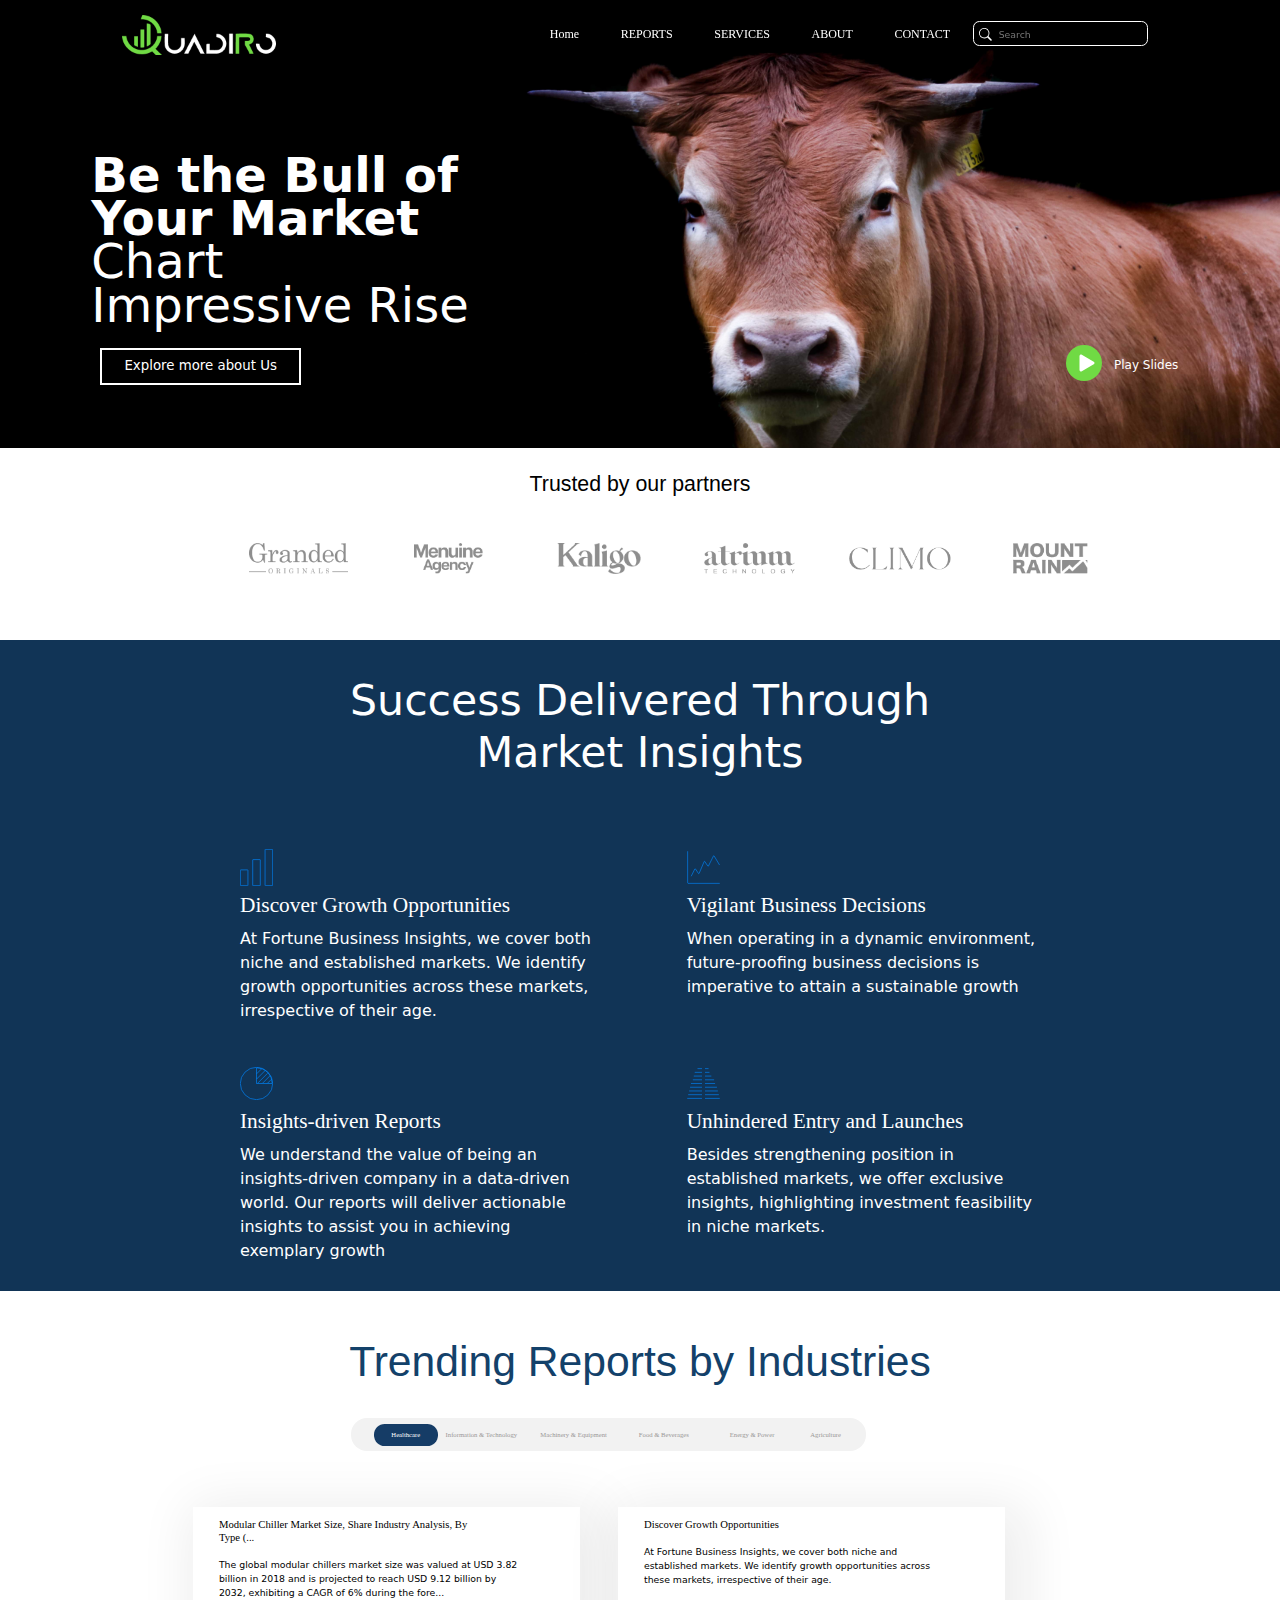
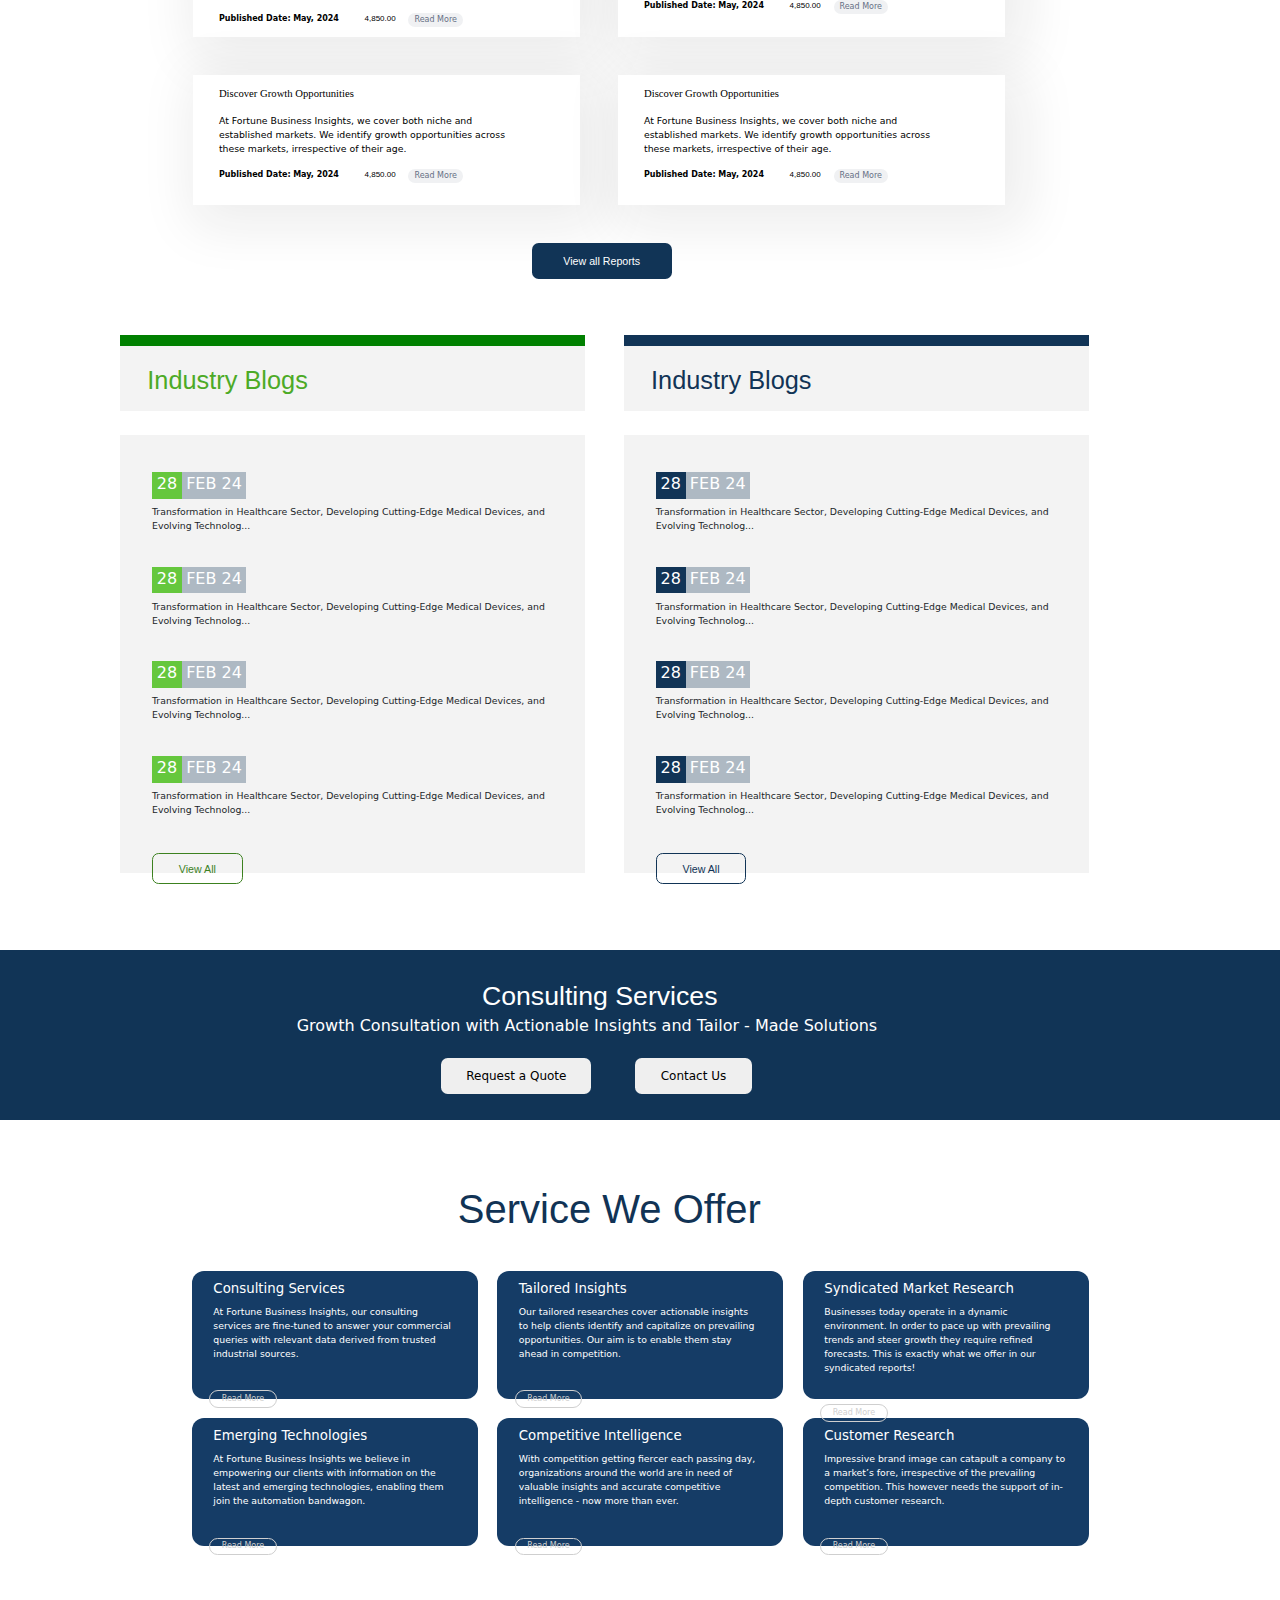
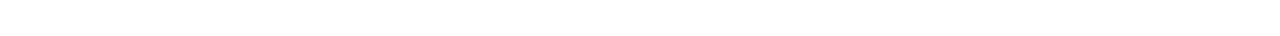
==== commit 8cb95d29: "Add files via upload" ====
--- a/index.html
+++ b/index.html
@@ -215,7 +215,7 @@
             <div class="Trending">
               <div style="display: flex;">
                 <h4 id="topic1">Discover Growth Opportunities</h4>
-                <h4 id="Industry">Industry</h4>
+                <!-- <h4 id="Industry">Industry</h4> -->
               </div>
               <p id="text_bios">
                 At Fortune Business Insights, we cover both niche and established markets. We identify growth
@@ -241,7 +241,7 @@
             <div class="Trending">
               <div style="display: flex;">
                 <h4 id="topic1">Discover Growth Opportunities</h4>
-                <h4 id="Industry">Industry</h4>
+                <!-- <h4 id="Industry">Industry</h4> -->
               </div>
               <p id="text_bios">
                 At Fortune Business Insights, we cover both niche and established markets. We identify growth
@@ -267,7 +267,7 @@
             <div class="Trending">
               <div style="display: flex;">
                 <h4 id="topic1">Discover Growth Opportunities</h4>
-                <h4 id="Industry">Industry</h4>
+                <!-- <h4 id="Industry">Industry</h4> -->
               </div>
               <p id="text_bios">
                 At Fortune Business Insights, we cover both niche and established markets. We identify growth
@@ -293,7 +293,7 @@
             <div class="Trending">
               <div style="display: flex;">
                 <h4 id="topic1">Discover Growth Opportunities</h4>
-                <h4 id="Industry">Industry</h4>
+                <!-- <h4 id="Industry">Industry</h4> -->
               </div>
               <p id="text_bios">
                 At Fortune Business Insights, we cover both niche and established markets. We identify growth
@@ -1058,73 +1058,68 @@
 
 
 </div>
-<div class="sction-service">
-    <div class="container1">
+<div class="Service-box">
       <h1 class="Service">Service We Offer</h1>
-      <div class="row">
-
-
-        <div class="offer-lists">
+      
+<div class="Service-We-Offer">
+
           <div class="offer-box">
-            <h5 style="font-size: 1.0417vw;">Consulting Services</h5>
+            <h5 class="textj4">Consulting Services</h5>
             <p class="textj5">At Fortune Business Insights, our consulting services are fine-tuned to answer your
               commercial queries with relevant data derived from trusted industrial sources.</p>
-            <div class="btn-box">
-              <a href="#">Read More</a>
-            </div>
+           
+              <button class="remore">Read More</button>
+           
           </div>
           <div class="offer-box">
-            <h5 style="font-size: 1.0417vw;">Tailored Insights</h5>
+            <h5 class="textj4">Tailored Insights</h5>
             <p class="textj5">Our tailored researches cover actionable insights to help clients identify and capitalize
               on prevailing opportunities. Our aim is to enable them stay ahead in competition.</p>
-            <div class="btn-box">
-              <a href="#">Read More</a>
-            </div>
+           
+              <button   class="remore">Read More</button>
+           
           </div>
           <div class="offer-box">
-            <h5 style="font-size: 1.0417vw;">Syndicated Market Research</h5>
+            <h5 class="textj4">Syndicated Market Research</h5>
             <p class="textj5">Businesses today operate in a dynamic environment. In order to pace up with prevailing
               trends and steer growth they require refined forecasts. This is exactly what we offer in our syndicated
               reports!</p>
-            <div class="btn-box">
-              <a href="#">Read More</a>
-            </div>
+            
+              <button  class="remore">Read More</button>
+           
           </div>
           <div class="offer-box">
-            <h5 style="font-size: 1.0417vw;">Emerging Technologies</h5>
+            <h5 class="textj4">Emerging Technologies</h5>
             <p class="textj5">At Fortune Business Insights we believe in empowering our clients with information on the
               latest and emerging technologies, enabling them join the automation bandwagon.</p>
-            <div class="btn-box">
-              <a href="#">Read More</a>
-            </div>
+            
+              <button  class="remore">Read More</button>
+            
           </div>
           <div class="offer-box">
-            <h5 style="font-size: 1.0417vw;">Competitive Intelligence</h5>
+            <h5 class="textj4">Competitive Intelligence</h5>
             <p class="textj5">With competition getting fiercer each passing day, organizations around the world are in
               need of valuable insights and accurate competitive intelligence - now more than ever.</p>
-            <div class="btn-box">
-              <a href="#">Read More</a>
-            </div>
+            
+              <button class="remore">Read More</button>
+            
           </div>
           <div class="offer-box">
-            <h5 style="font-size: 1.0417vw;">Customer Research</h5>
+            <h5 class="textj4">Customer Research</h5>
             <p class="textj5">Impressive brand image can catapult a company to a market’s fore, irrespective of the
               prevailing competition. This however needs the support of in-depth customer research.</p>
-            <div class="btn-box">
-              <a href="#">Read More</a>
-            </div>
-          </div>
-        </div>
-      </div>
-
-    </div>
-</div>
+            
+              <button class="remore">Read More</button>
+            
+          </div>
   
-<div id="includedContent"></div>
+  </div>
+  </div>
+<!-- <div id="includedContent"></div> -->
 
 <script>
   $(document).ready(function () {
-      $("#includedContent").load("footer.html");
+      $("#includedContent").load("footer.html ");
   });
 </script>
 
@@ -1167,15 +1162,10 @@
   <script src="./js/importfiles.js"></script>
   <script src="./js/json.js"></script>
   <script src="./js/Navbar.js"></script>
-  <script src="https://cdn.jsdelivr.net/npm/@popperjs/core@2.11.8/dist/umd/popper.min.js"
-    integrity="sha384-I7E8VVD/ismYTF4hNIPjVp/Zjvgyol6VFvRkX/vR+Vc4jQkC+hVqc2pM8ODewa9r"
-    crossorigin="anonymous"></script>
-  <script src="https://cdn.jsdelivr.net/npm/bootstrap@5.3.3/dist/js/bootstrap.min.js"
-    integrity="sha384-0pUGZvbkm6XF6gxjEnlmuGrJXVbNuzT9qBBavbLwCsOGabYfZo0T0to5eqruptLy"
-    crossorigin="anonymous"></script>
-  <script src="https://cdn.jsdelivr.net/npm/bootstrap@5.3.3/dist/js/bootstrap.bundle.min.js"
-    integrity="sha384-YvpcrYf0tY3lHB60NNkmXc5s9fDVZLESaAA55NDzOxhy9GkcIdslK1eN7N6jIeHz"
-    crossorigin="anonymous"></script>
+
+    <script src="https://cdn.jsdelivr.net/npm/@popperjs/core@2.11.6/dist/umd/popper.min.js" integrity="sha384-oBqDVmMz9ATKxIep9tiCxS/Z9fNfEXiDAYTujMAeBAsjFuCZSmKbSSUnQlmh/jp3" crossorigin="anonymous"></script>
+<script src="https://cdn.jsdelivr.net/npm/bootstrap@5.2.3/dist/js/bootstrap.min.js" integrity="sha384-cuYeSxntonz0PPNlHhBs68uyIAVpIIOZZ5JqeqvYYIcEL727kskC66kF92t6Xl2V" crossorigin="anonymous"></script>
+
 </body>
 
 </html>--- a/css/Navigationbar.css
+++ b/css/Navigationbar.css
@@ -77,4 +77,24 @@
     /* or */
     border-color: transparent; /* Makes the border color transparent */
     outline: none; /* Removes the outline if focused */
+}
+
+
+
+@media only screen and (max-width: 980px) {
+    .text-menu{
+        position: fixed;
+        top: 8vw;
+        background-color: #113456;
+        position: relative;
+        width: 200%;
+        height: 100vw;
+        /* left: -2.8vw; */
+    }
+    .nav-item{
+        font-size: 4vw;
+        position: relative;
+        left: 10vw;
+        top: 10vw;
+    }
 }--- a/css/Button.css
+++ b/css/Button.css
@@ -53,4 +53,27 @@
     /* bottom: 2vw; */
     border-radius: 0.5208vw;
     font-family: 'Franklin Gothic Medium', 'Arial Narrow', Arial, sans-serif;
+}
+
+
+
+
+
+.remore{
+    text-decoration: none;
+    color: rgb(207, 207, 207);
+    border: 0.1vw solid;
+    font-size: 0.6250vw;
+    /* padding: 0.3vw; */
+    height: 1.3542vw;
+    border-radius: 0.9375vw;
+    width: 5.2604vw;
+    background-color: transparent;
+    position: relative;
+    top: 1.3542vw;
+    left: 1.3542vw;
+}
+.remore:hover{
+    background-color: rgb(207, 207, 207);
+    color: #113456;
 }--- a/css/Style.css
+++ b/css/Style.css
@@ -85,6 +85,10 @@
       minmax(10.4167vw, 1fr));
     grid-gap: 0.5208vw;
     /* background-color: red; */
+    width: 70vw;
+    /* height: 2vw; */
+    /* overflow-x: scroll; */
+    /* overflow-y: hidden; */
     position: relative;
     top: 1.6667vw;
     left: 18.1042vw;
@@ -397,7 +401,7 @@
     color: black;
     font-size: 0.8333vw;
     /* background-color: blue; */
-    width: 19vw;
+    width: 20vw;
     font-family: Arial black;
 }
 #Industry{
@@ -499,9 +503,9 @@
             background-repeat: no-repeat;
         }
         .navbar-toggler{
-            position: relative;
+            position: fixed;
             left: 75vw;
-            top: 1vw;
+            top: 5vw;
             background-color: wheat;
             color: wheat;
             
@@ -730,7 +734,7 @@
 .Reports{
     /* background-color: #70DA44; */
     width: 100%;
-    height: 91.9792vw;
+    height: 501.9792vw;
 }
 .Reports-header{
     /* background-color: red; */
@@ -953,7 +957,7 @@
     color: black;
     font-size: 3.8333vw;
     /* background-color: blue; */
-    width: 39vw;
+    width: 50vw;
 
     font-family: Arial black;
 }
@@ -994,13 +998,17 @@
     left: 3vw;
 }
 
-
+.serch-box{
+    display: none;
+}
 /* *************************************** */
 .box-info-Trending{
     /* background-color: #FFFFFF; */
     /* background-color: red; */
-    width: 70.2083vw;
+    width: 95.2083vw;
     height: 55.1563vw;
+    position: relative;
+    right: 13vw;
     
     /* width: 5vw; */
     box-shadow: 10px 10px 50px 12px #19191914;
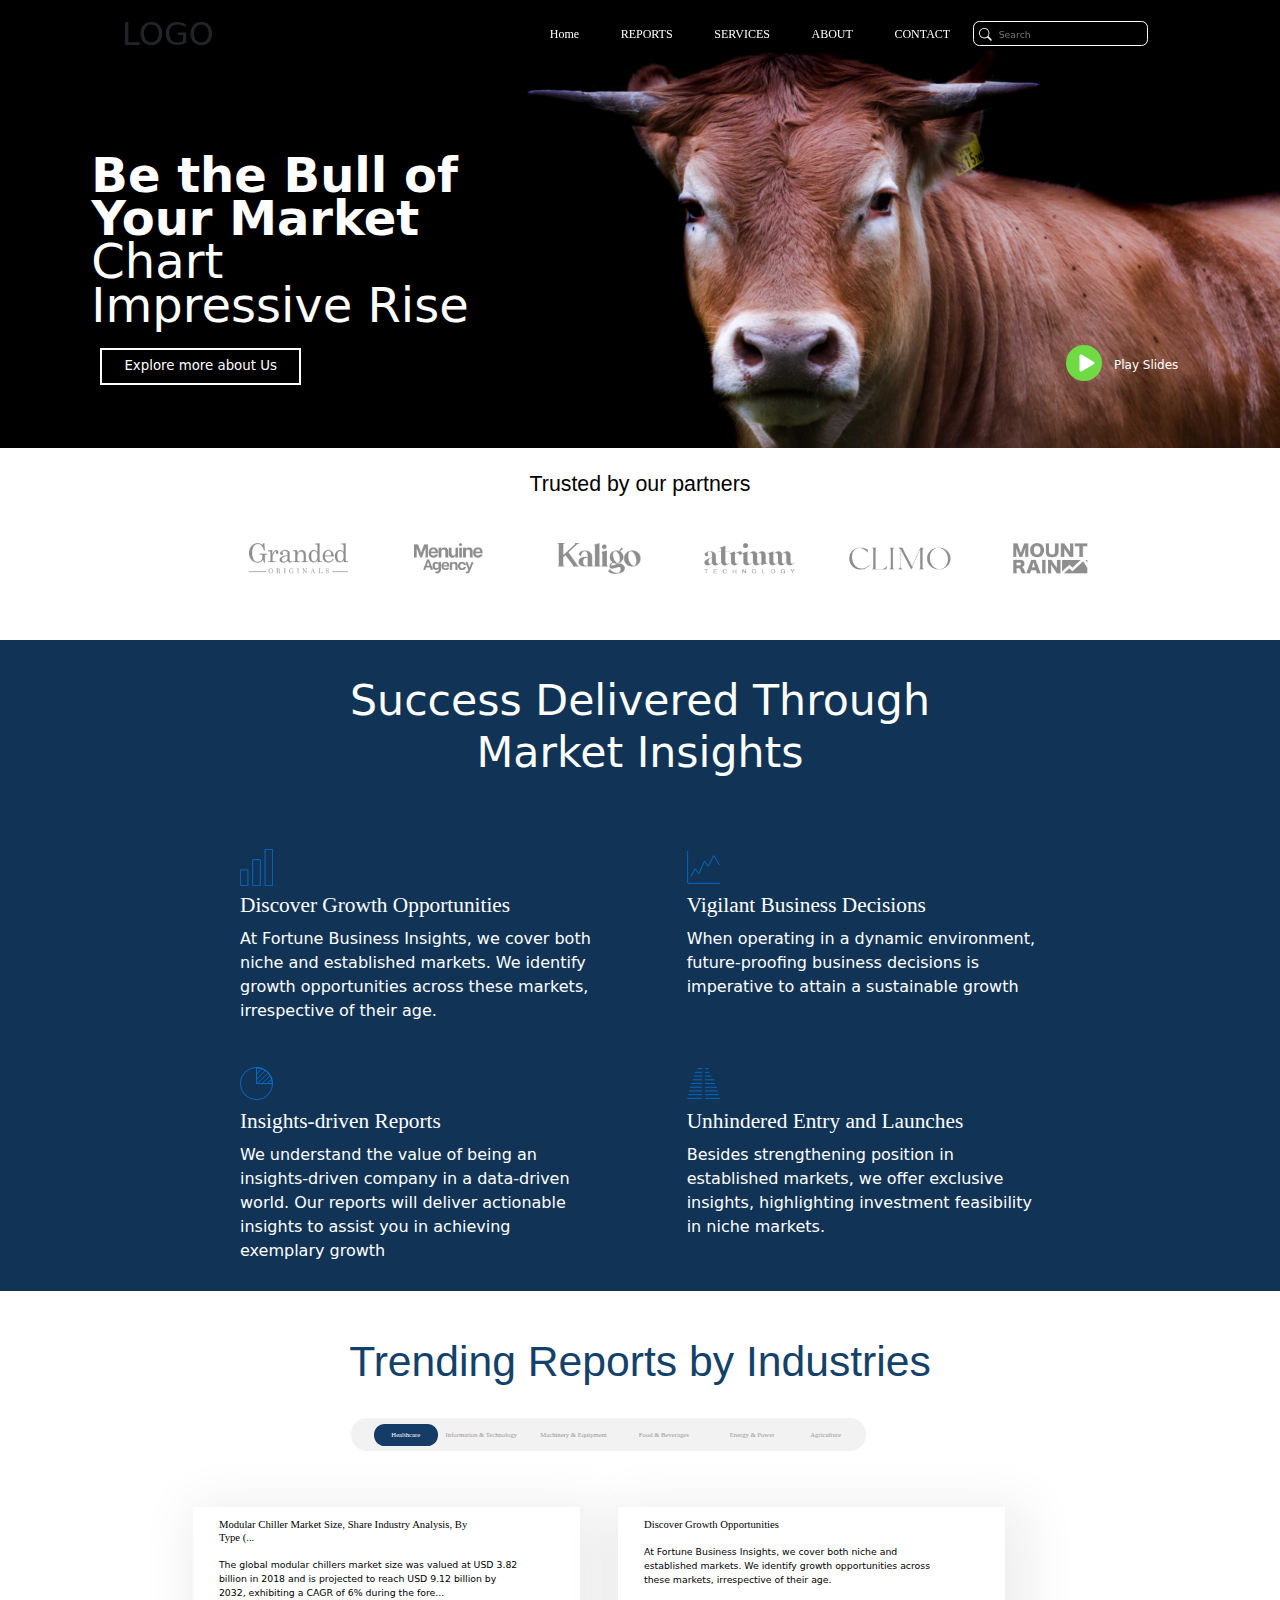
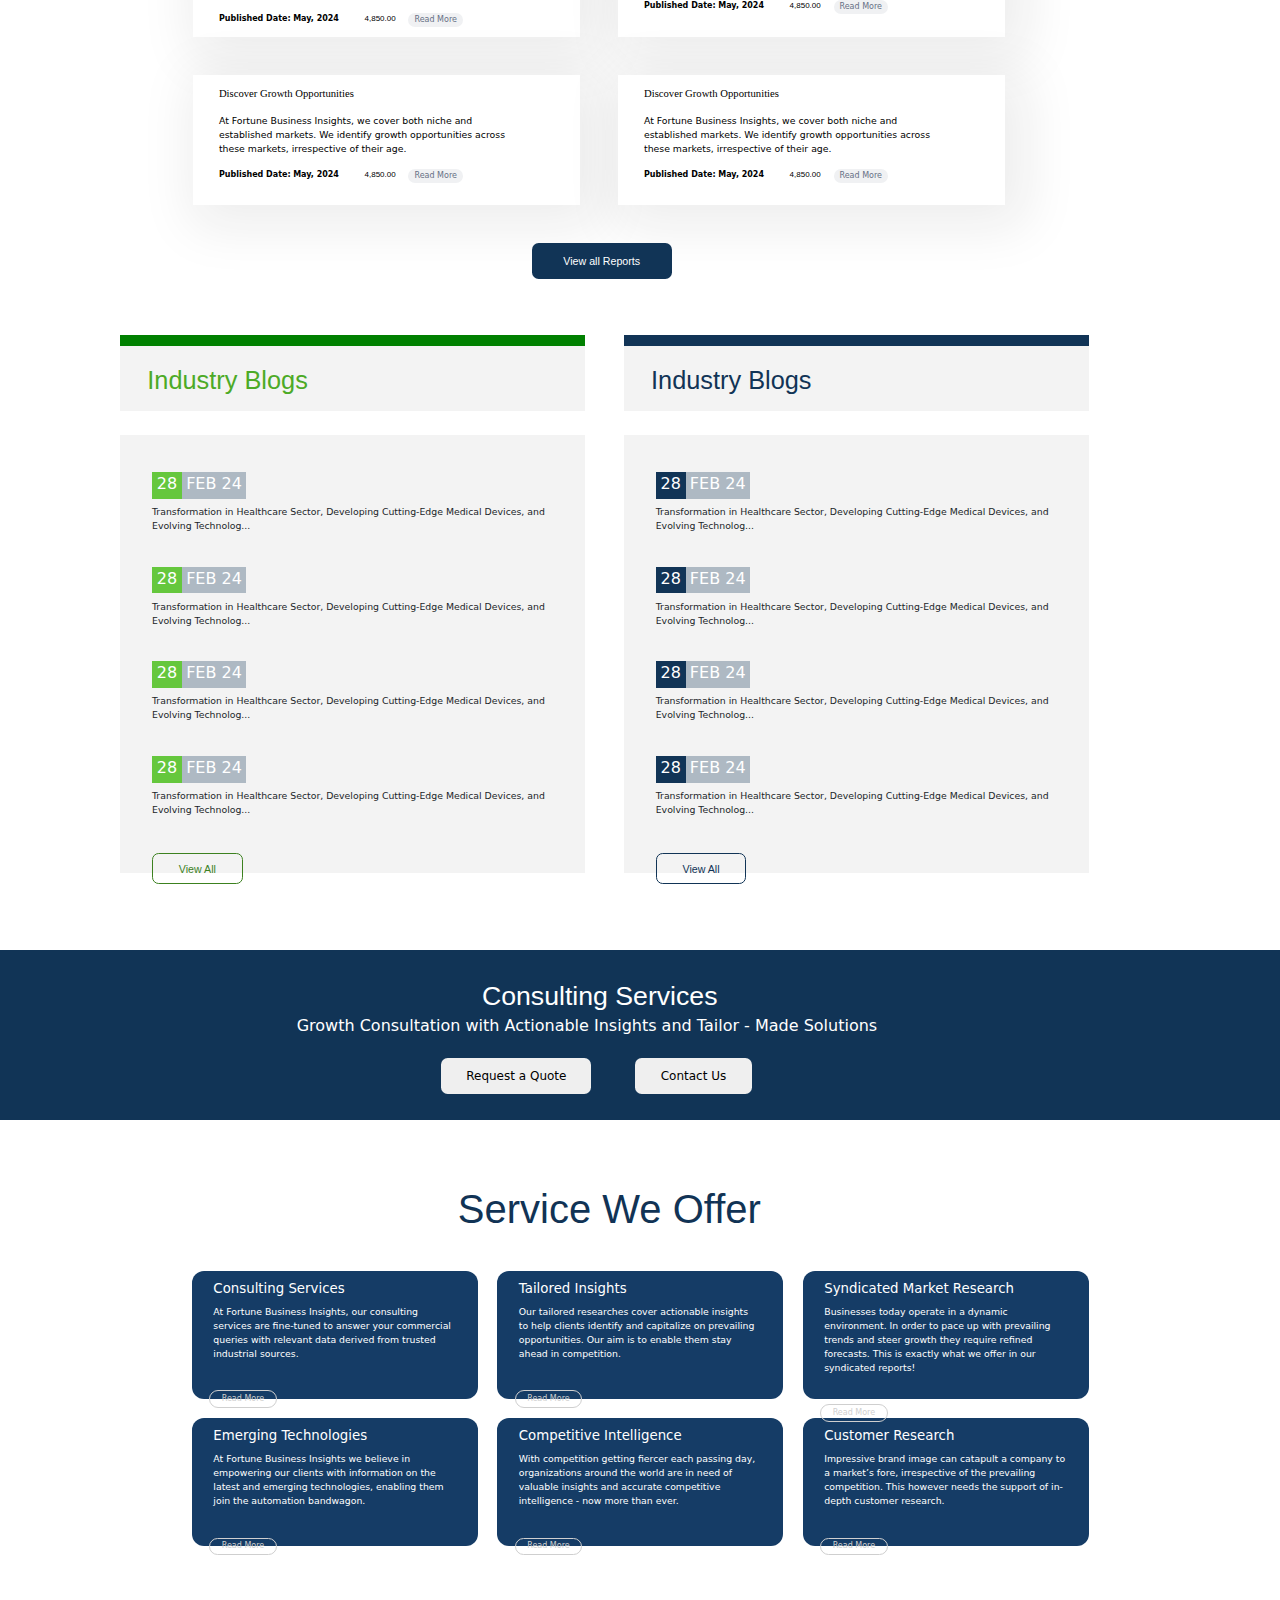
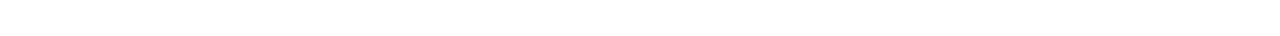
==== commit aab9503c: "Update index.html" ====
--- a/index.html
+++ b/index.html
@@ -21,7 +21,7 @@
 <body>
   <nav class="navbar navbar-expand-lg fixed-top ">
     <div class="container-fluid">
-      <img src="./img/Quadiro1 1.png" alt="" class="brand">
+      <h2 class="brand">LOGO </h2>
       <button style="z-index: 100; color: white;" class="navbar-toggler" type="button" data-bs-toggle="collapse"
         data-bs-target="#navbarSupportedContent" aria-controls="navbarSupportedContent" aria-expanded="false"
         aria-label="Toggle navigation">
@@ -1168,4 +1168,4 @@
 
 </body>
 
-</html>+</html>
